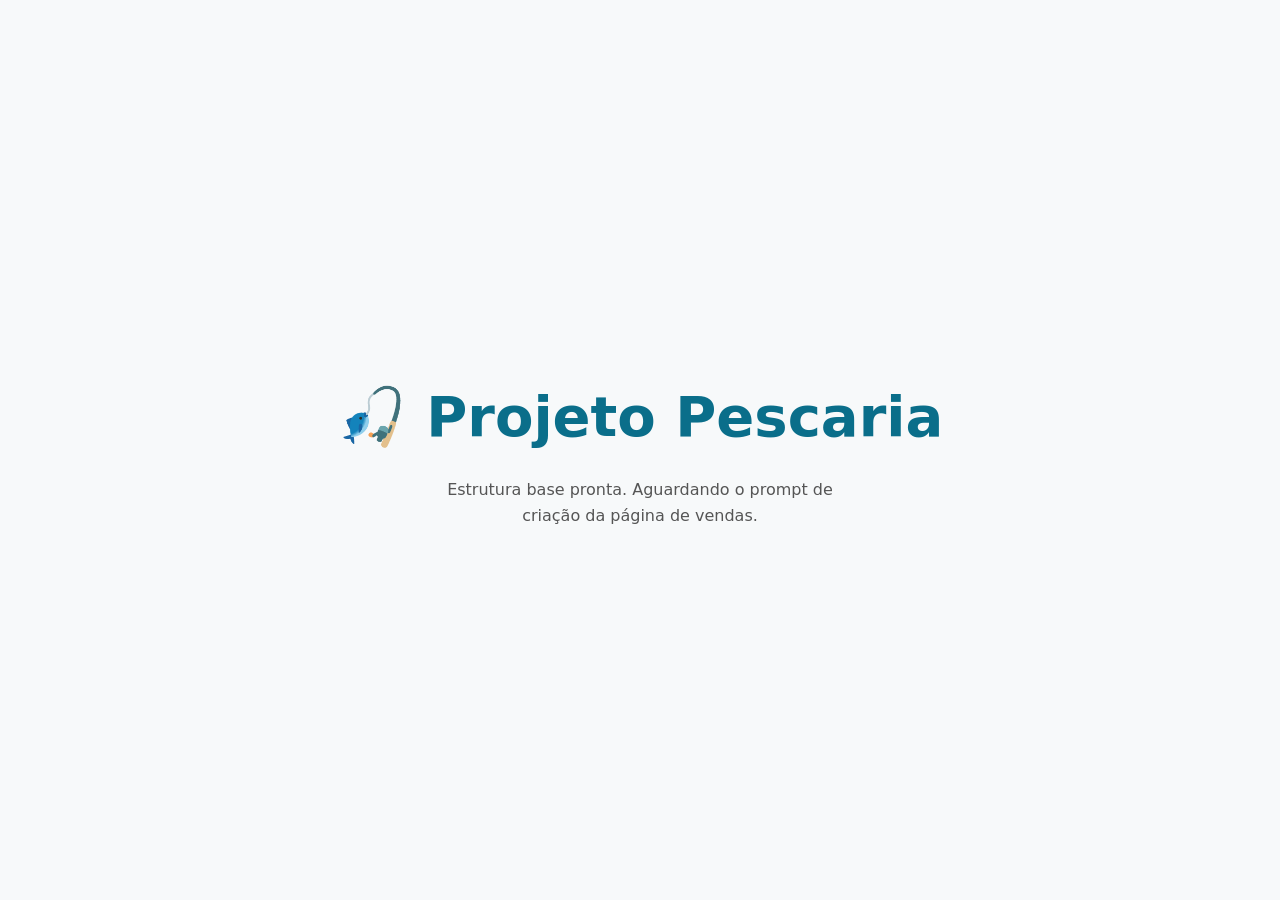
==== public_html/index.html @ 1ea8add1 "chore: estrutura base do projeto de pagina de vendas (pescaria) - Estrutura public_html/ pronta para" ====
<!DOCTYPE html>
<html lang="pt-BR">
<head>
  <meta charset="UTF-8" />
  <meta name="viewport" content="width=device-width, initial-scale=1.0" />
  <meta name="description" content="Página de vendas — nicho de pescaria." />
  <title>Pescaria — Página de Vendas</title>
  <link rel="stylesheet" href="assets/css/style.css" />
</head>
<body>
  <!--
    🎣 PLACEHOLDER
    Esta é a estrutura inicial. O conteúdo real da página de vendas
    será gerado a partir do prompt do projeto.
  -->
  <main class="placeholder">
    <h1>🎣 Projeto Pescaria</h1>
    <p>Estrutura base pronta. Aguardando o prompt de criação da página de vendas.</p>
  </main>

  <script src="assets/js/main.js"></script>
</body>
</html>
---- public_html/assets/css/style.css ----
/* ============================================================
   Pescaria — estilos base
   (placeholder — será substituído conforme o prompt do projeto)
   ============================================================ */

:root {
  --cor-primaria: #0a6e8a;
  --cor-secundaria: #f4a72c;
  --cor-texto: #1a1a1a;
  --cor-fundo: #f7f9fa;
}

* {
  margin: 0;
  padding: 0;
  box-sizing: border-box;
}

html {
  scroll-behavior: smooth;
}

body {
  font-family: system-ui, -apple-system, "Segoe UI", Roboto, sans-serif;
  color: var(--cor-texto);
  background: var(--cor-fundo);
  line-height: 1.6;
}

.placeholder {
  min-height: 100vh;
  display: flex;
  flex-direction: column;
  align-items: center;
  justify-content: center;
  text-align: center;
  padding: 1.5rem;
  gap: 1rem;
}

.placeholder h1 {
  font-size: clamp(2rem, 5vw, 3.5rem);
  color: var(--cor-primaria);
}

.placeholder p {
  max-width: 40ch;
  color: #555;
}
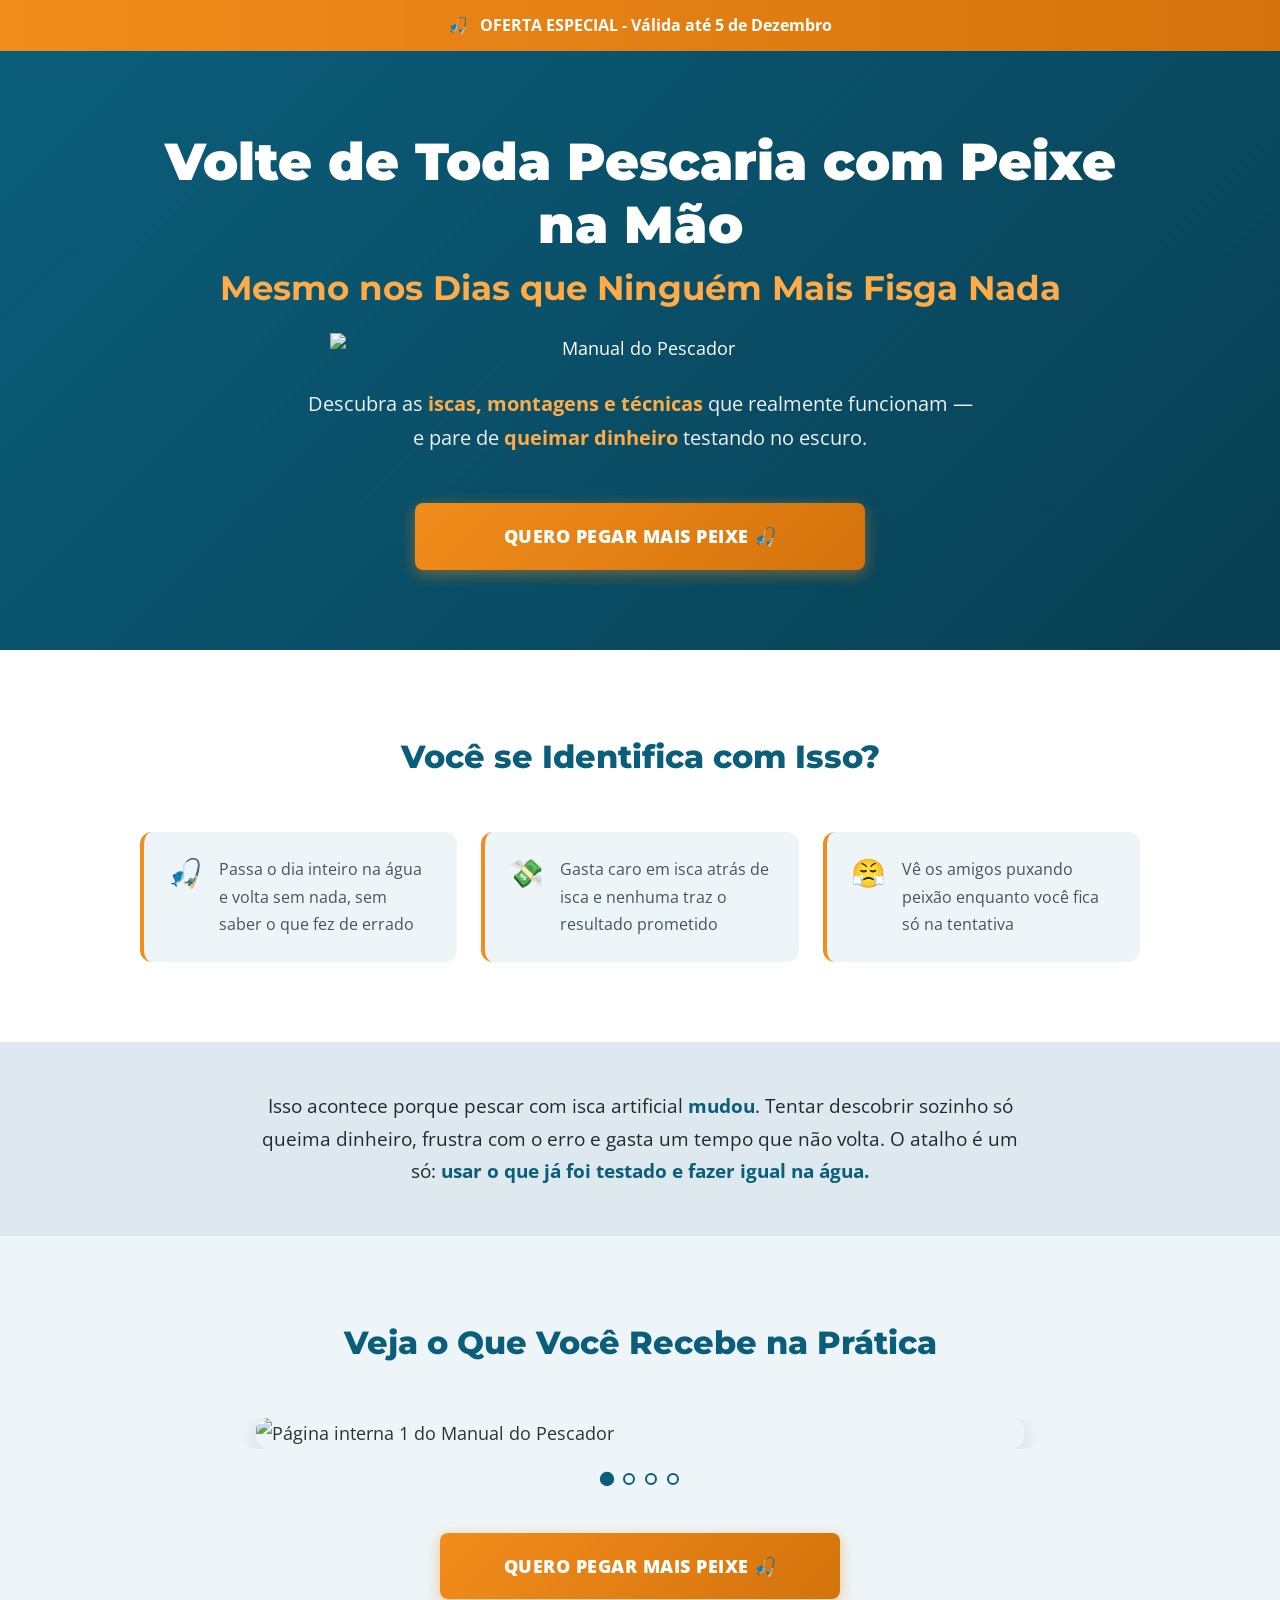
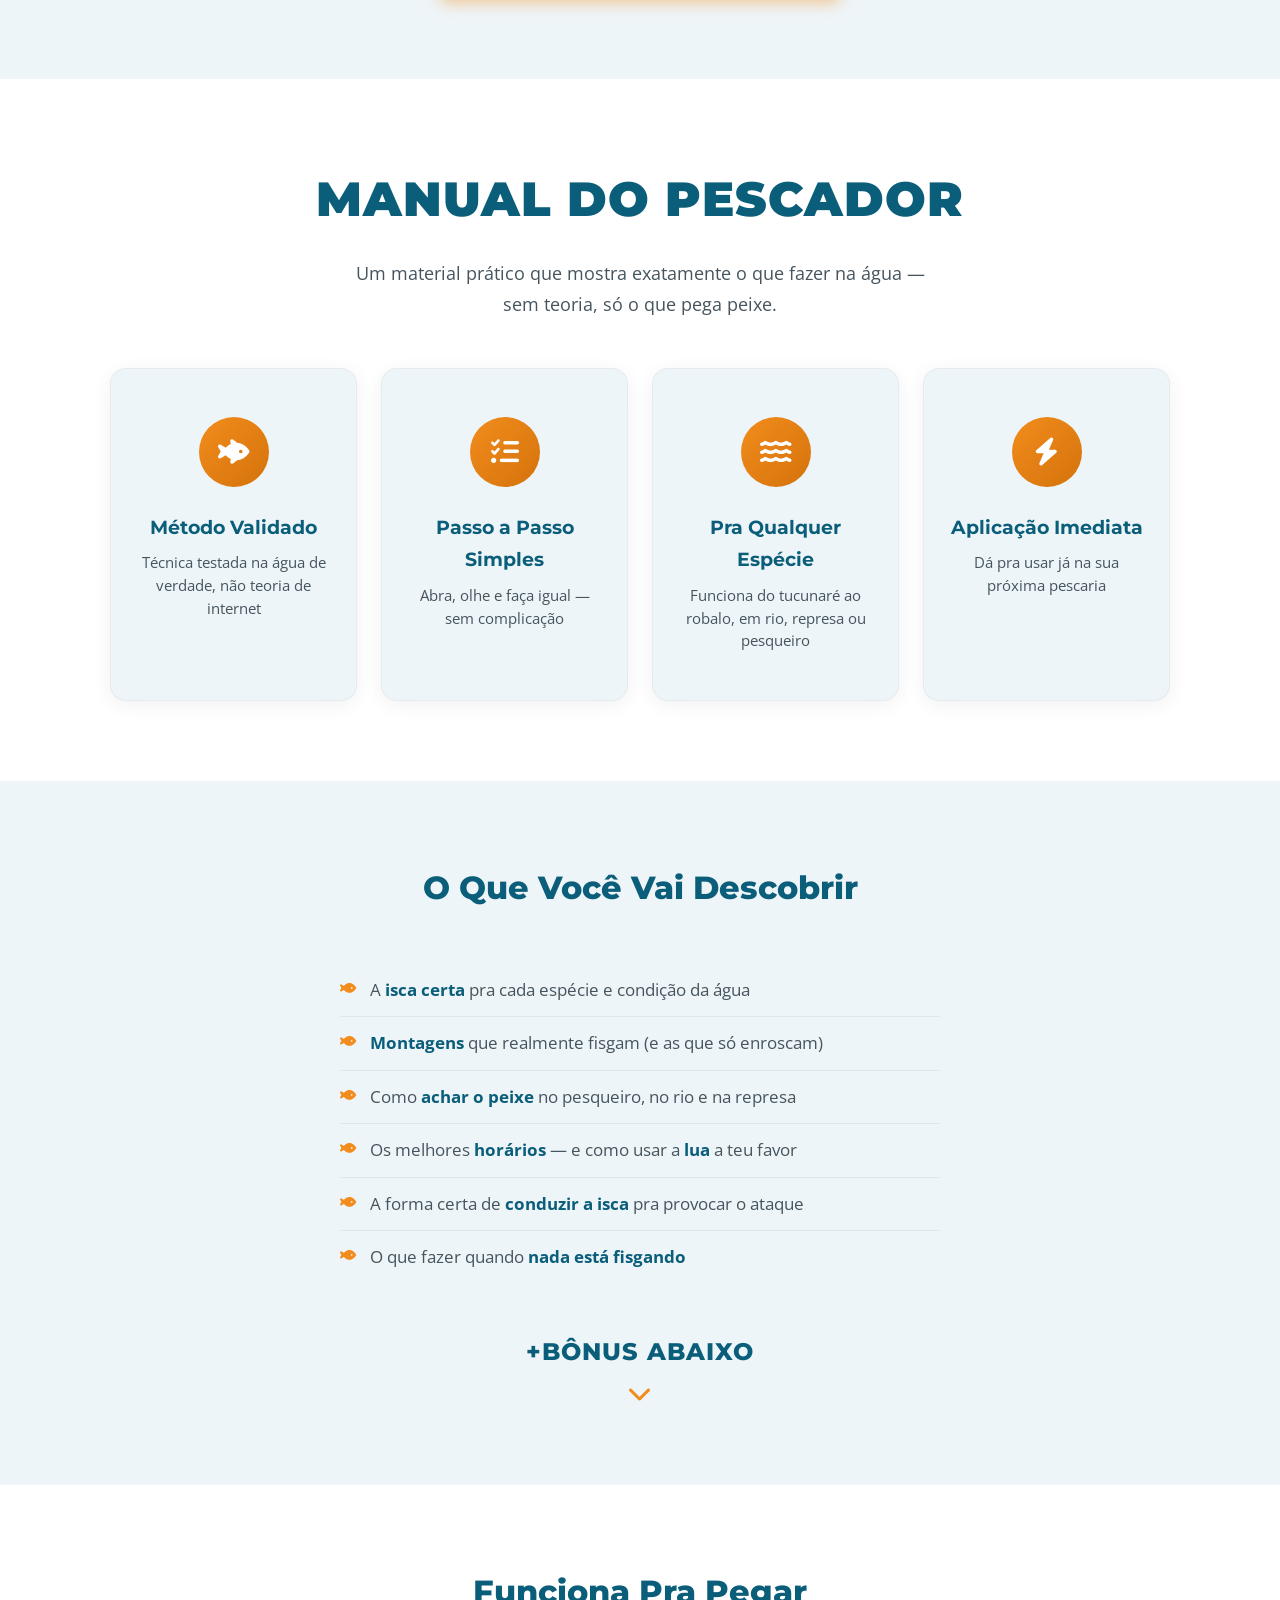
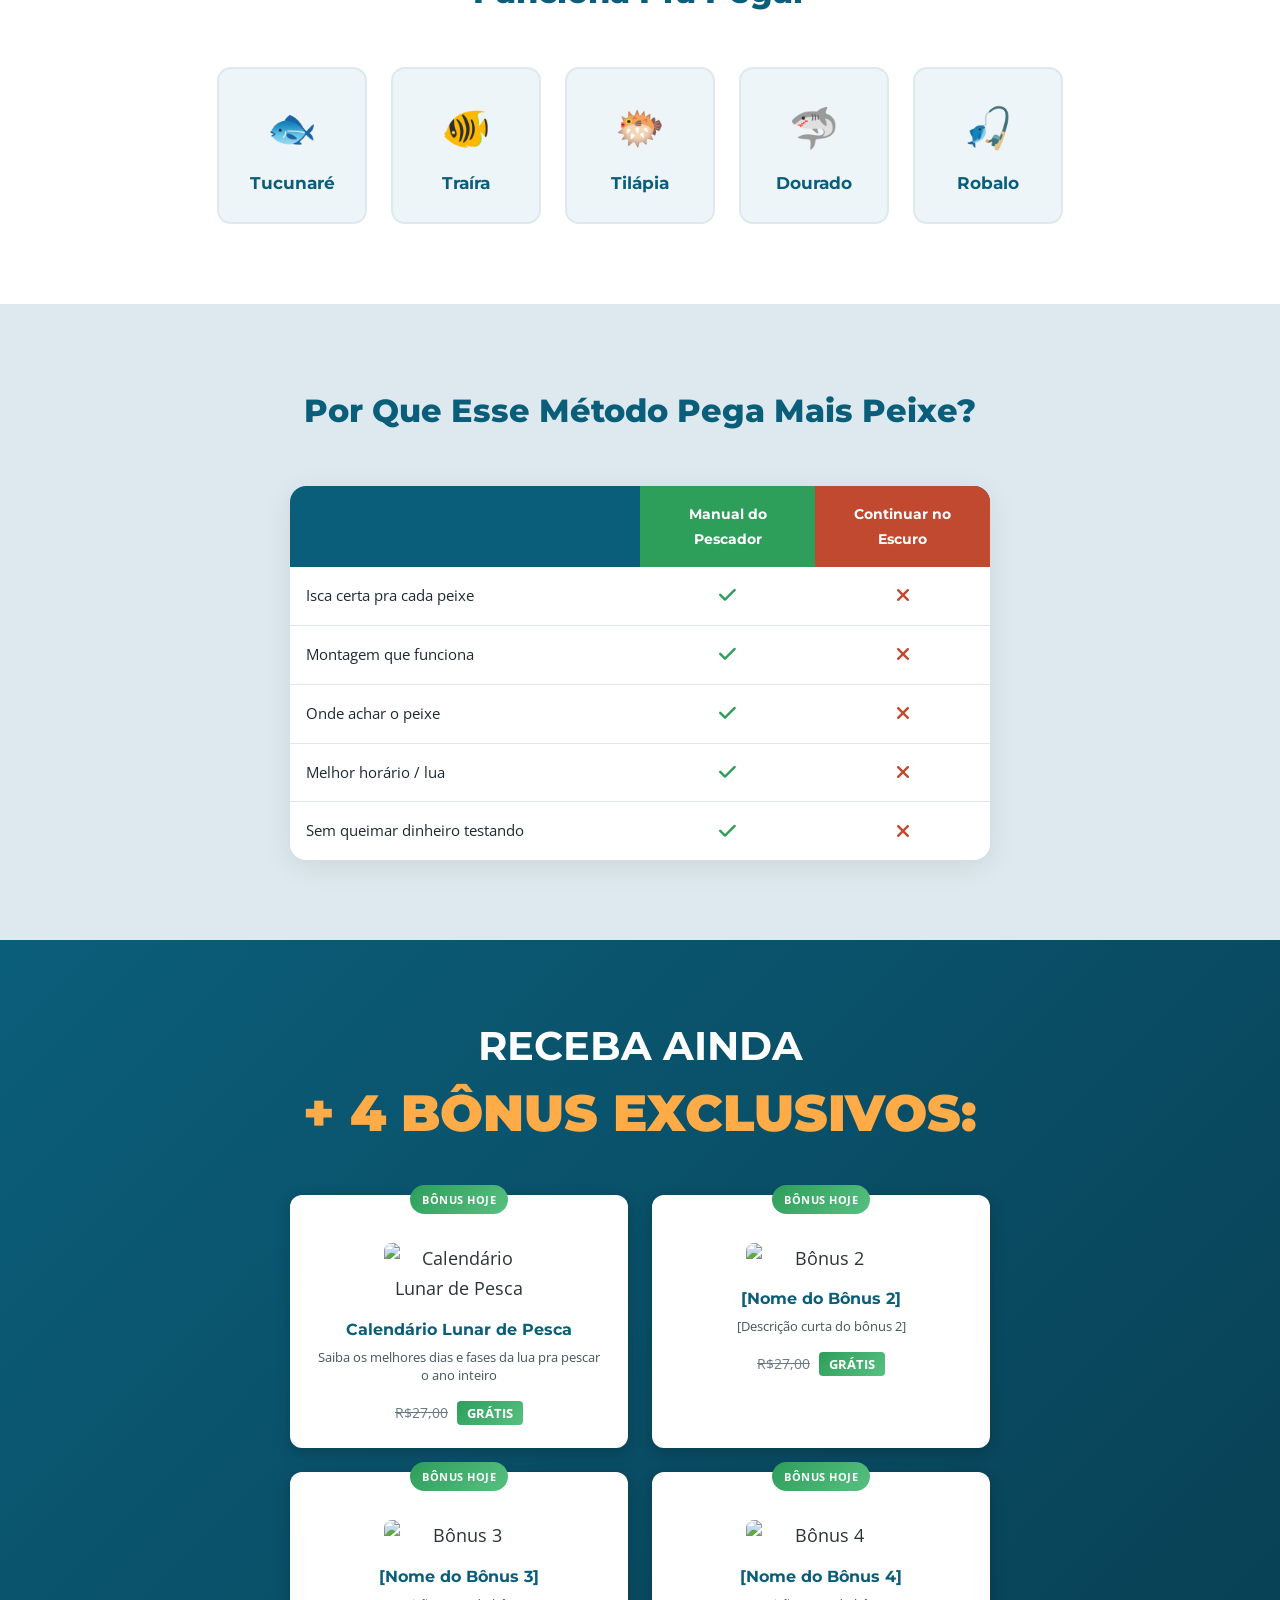
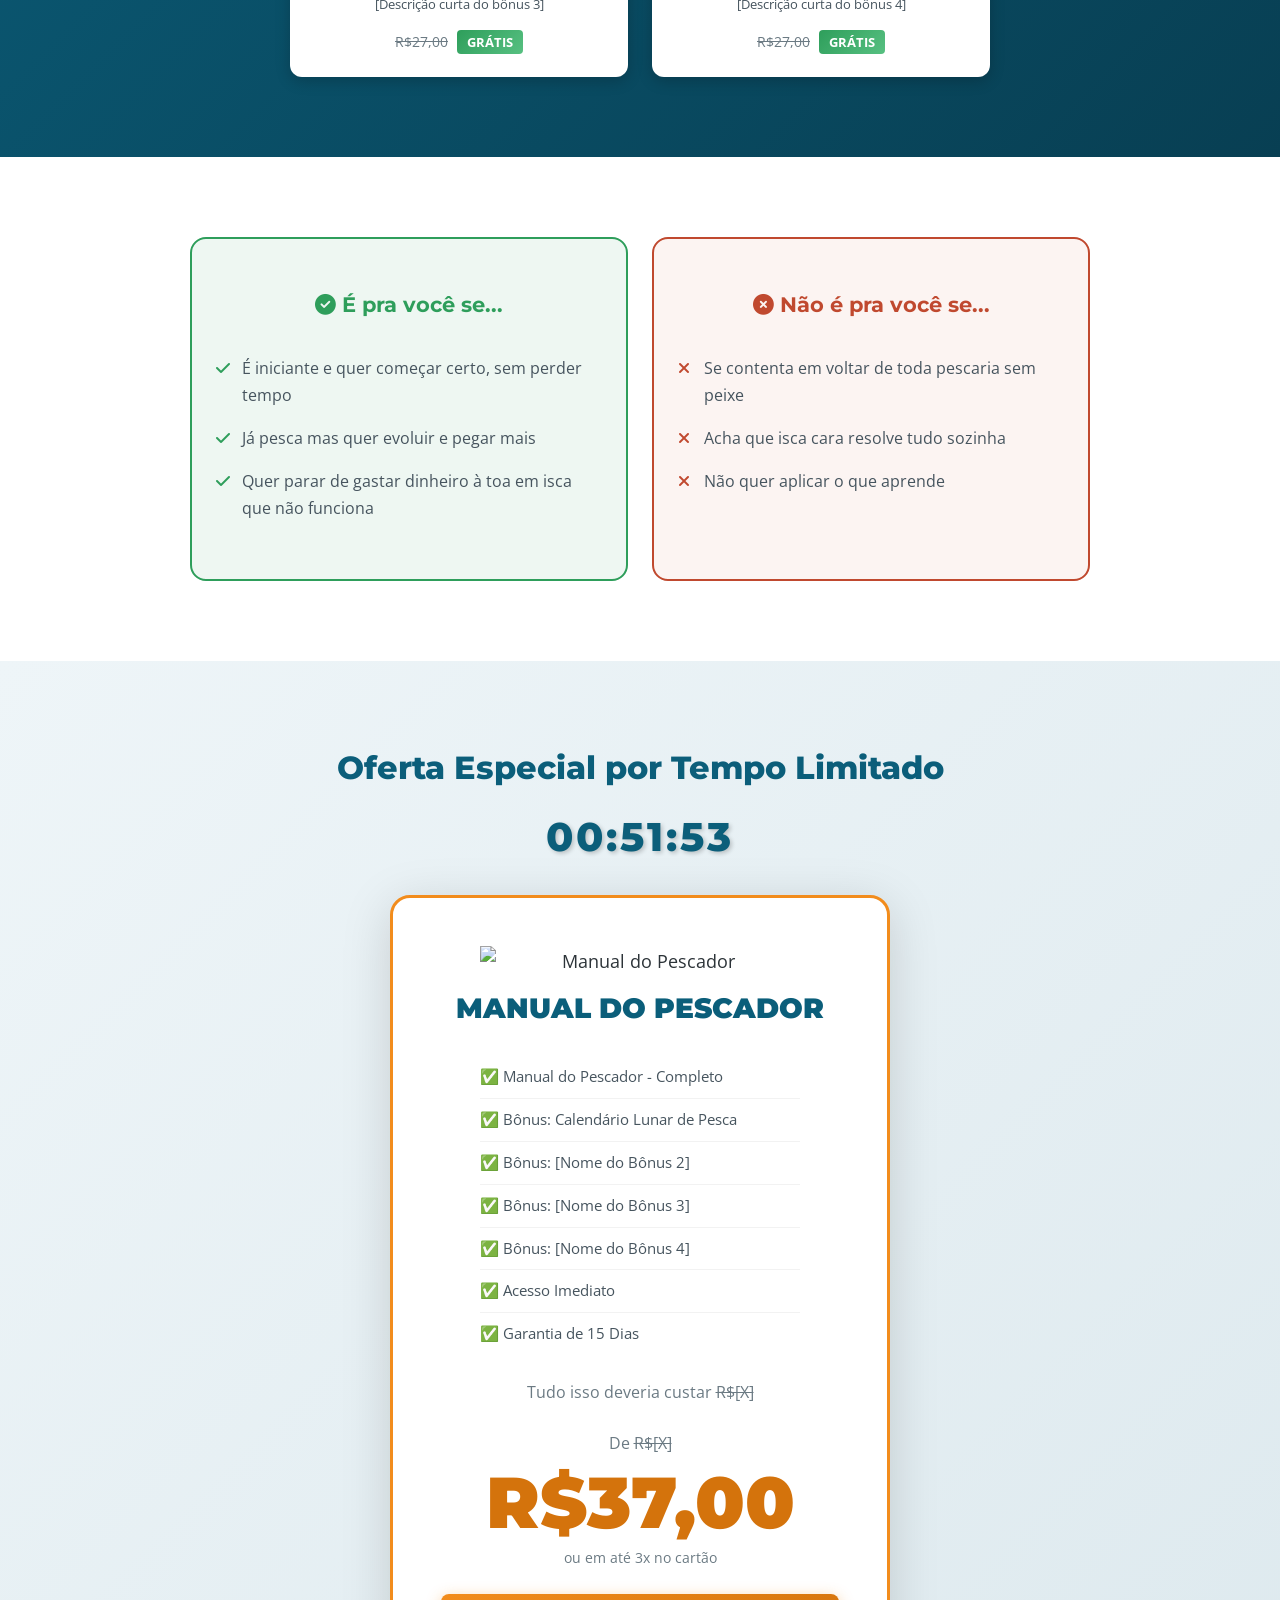
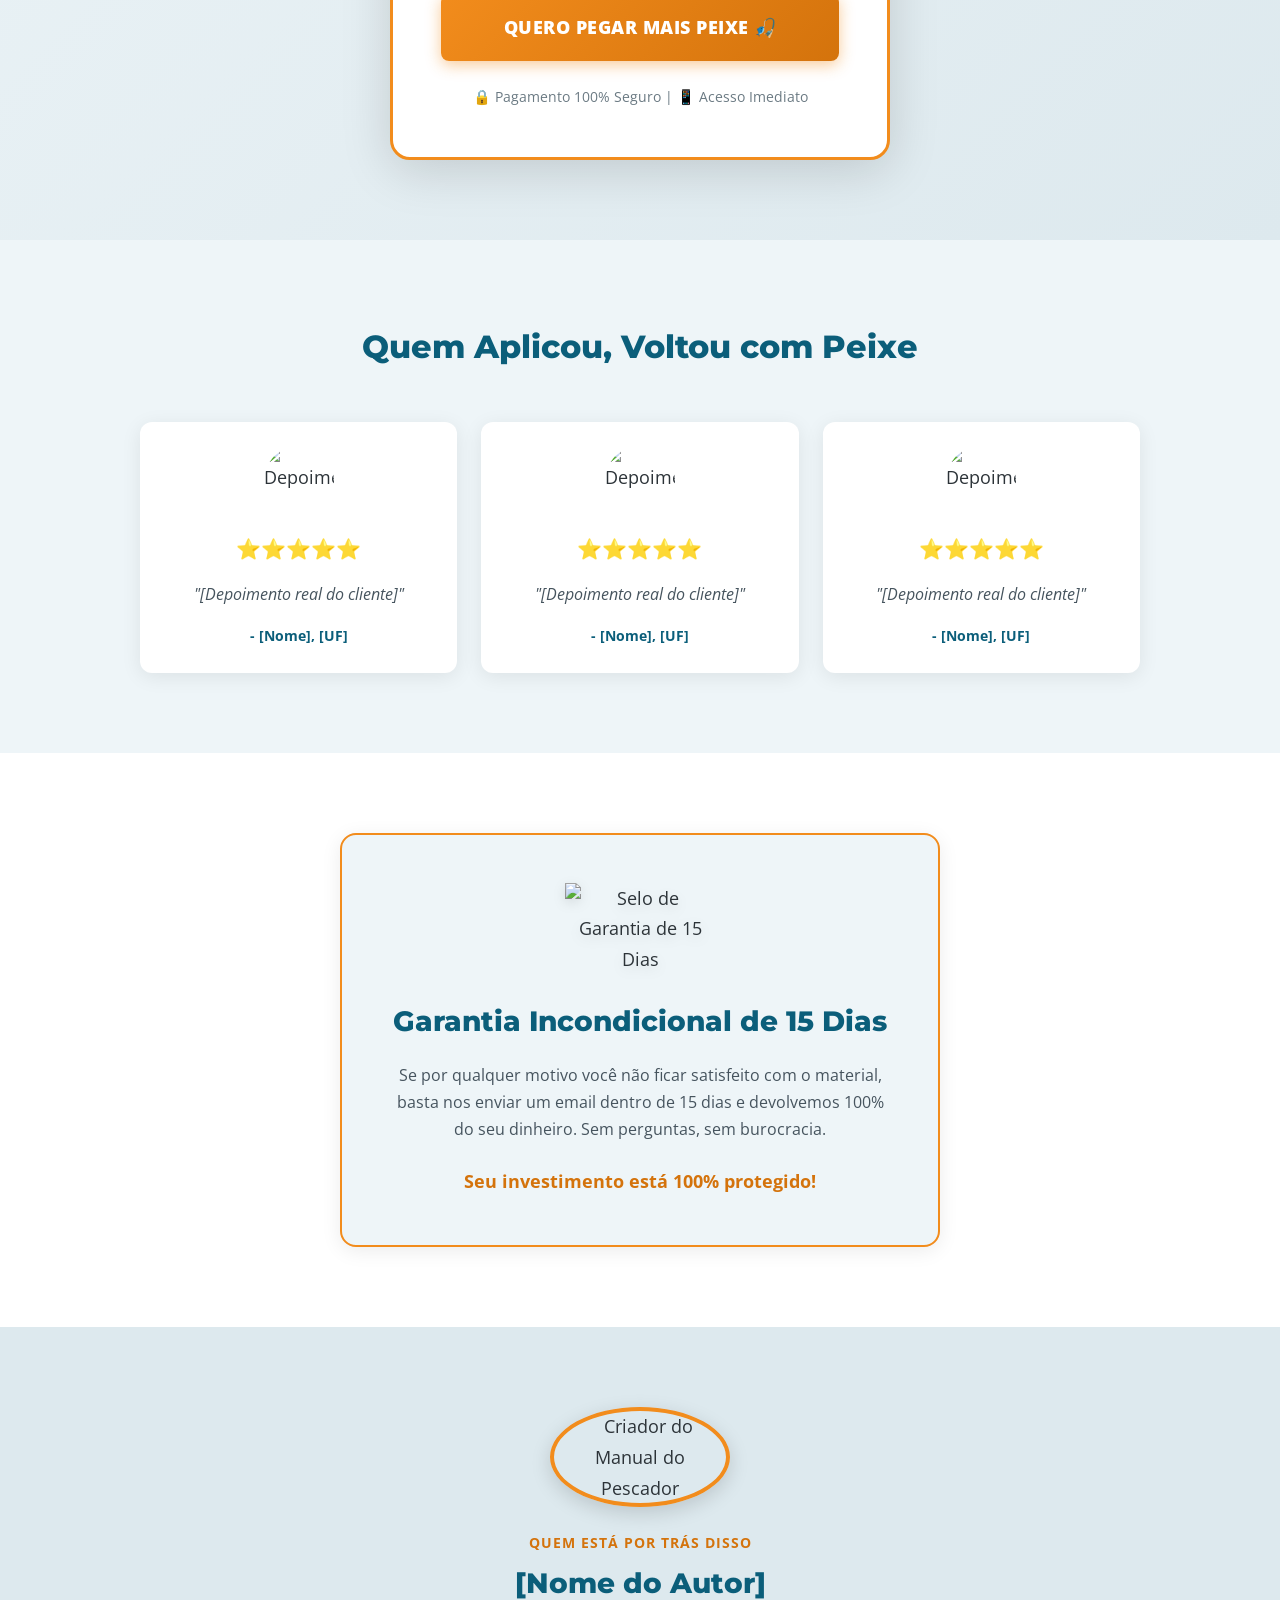
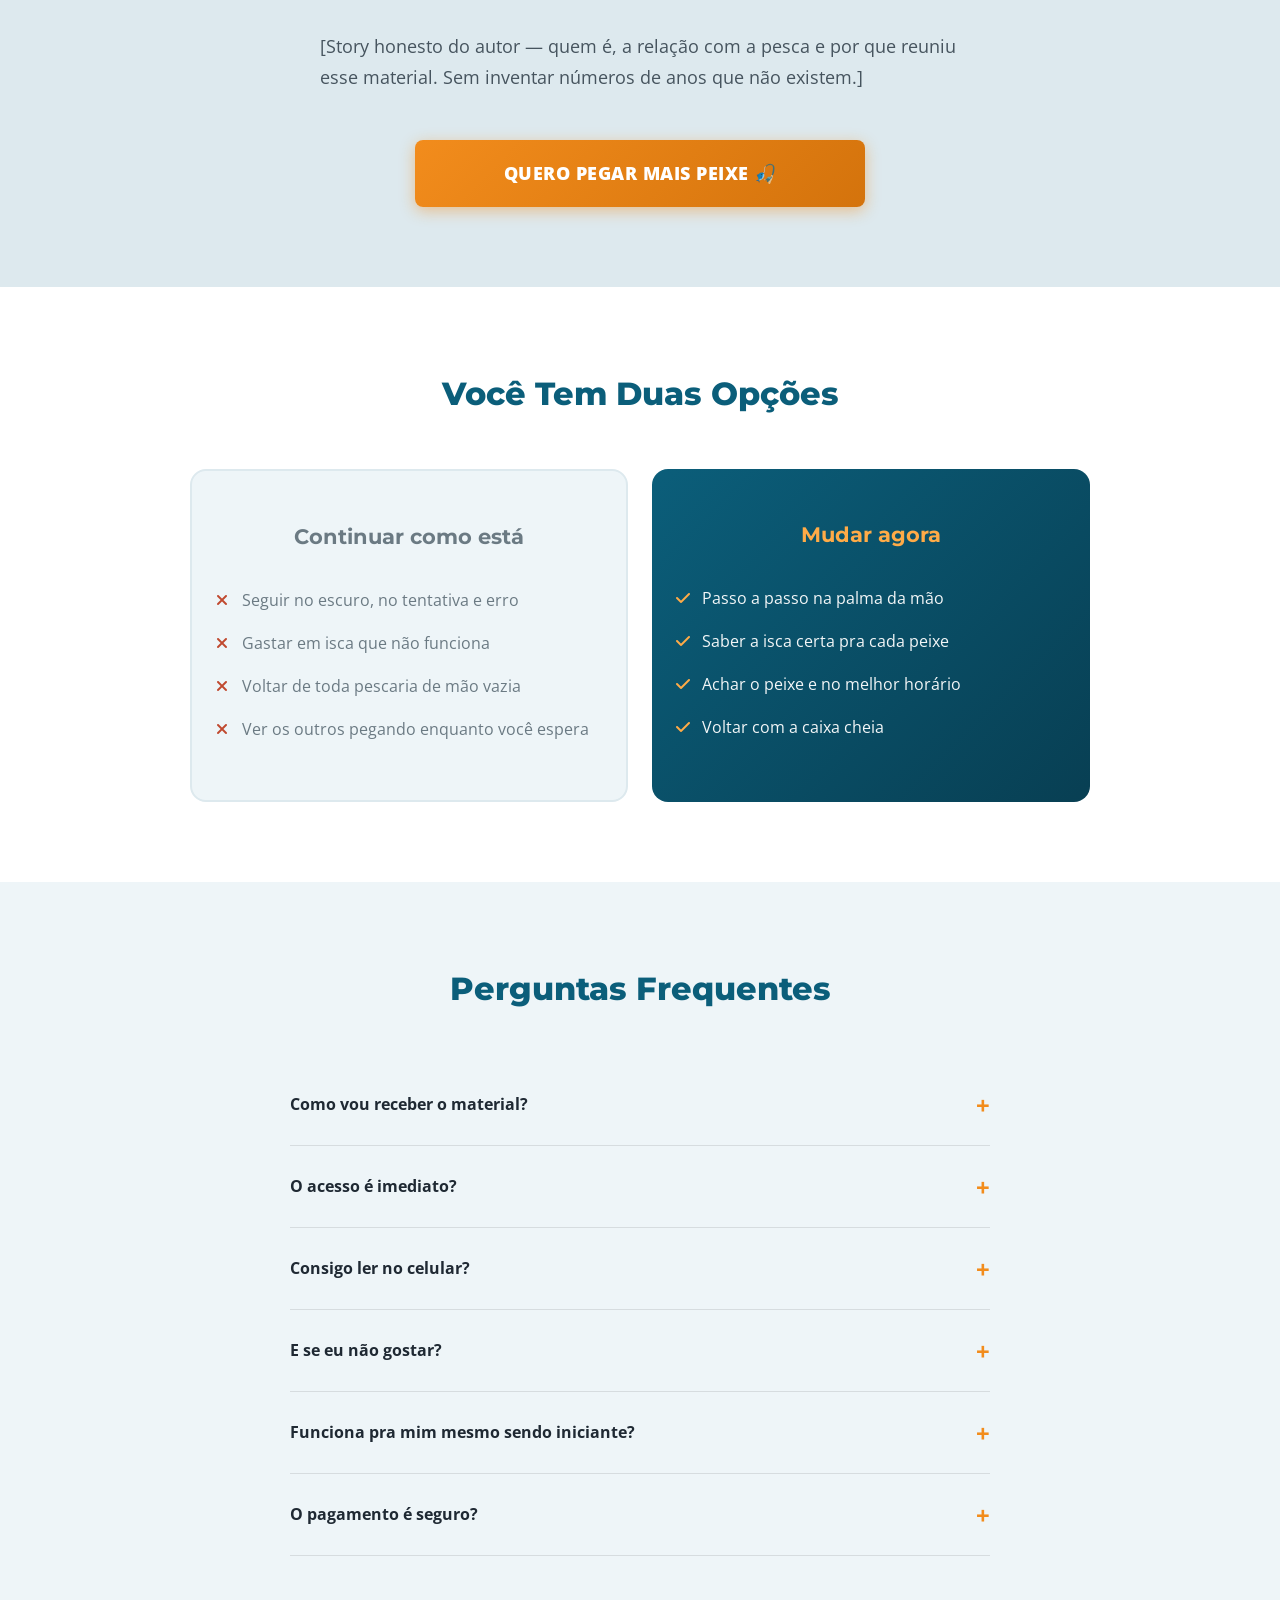
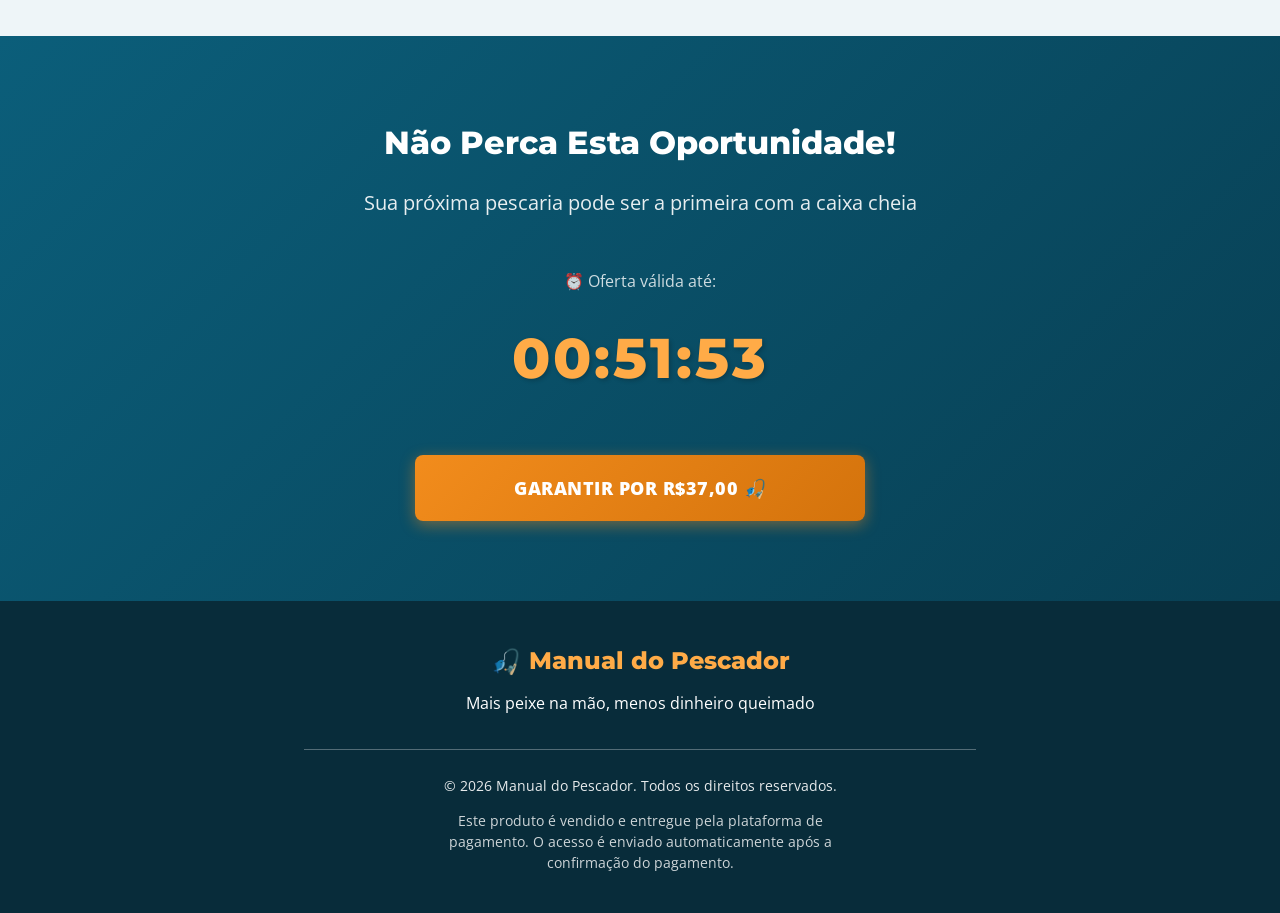
==== commit c759496f: "feat: pagina de vendas Manual do Pescador (padrao VIS, nicho pesca) - Replica o padrao tecnico/visua" ====
--- a/public_html/index.html
+++ b/public_html/index.html
@@ -1,23 +1,688 @@
 <!DOCTYPE html>
 <html lang="pt-BR">
 <head>
-  <meta charset="UTF-8" />
-  <meta name="viewport" content="width=device-width, initial-scale=1.0" />
-  <meta name="description" content="Página de vendas — nicho de pescaria." />
-  <title>Pescaria — Página de Vendas</title>
-  <link rel="stylesheet" href="assets/css/style.css" />
+    <meta charset="UTF-8">
+    <meta name="viewport" content="width=device-width, initial-scale=1.0">
+
+    <!-- ============================================================
+         VIS: identifica o produto desta pagina para o snippet
+         (sales-page/view -> ViewContent SEGMENTADO por produto).
+         >>> PREENCHER: slug final do produto cadastrado na VIS.
+         ============================================================ -->
+    <meta name="vis-product" content="manual-do-pescador">
+
+    <!-- SEO Meta Tags -->
+    <title>Manual do Pescador | Volte de Toda Pescaria com Peixe na Mão</title>
+    <meta name="description" content="Descubra as iscas, montagens e técnicas que realmente funcionam e pare de voltar de mão vazia. Passo a passo testado na água para pegar mais peixe.">
+    <meta name="keywords" content="pesca, pescaria, isca artificial, pesca esportiva, tucunaré, traíra, dourado, robalo, tilápia, técnicas de pesca">
+    <meta name="author" content="Manual do Pescador">
+    <meta name="robots" content="index, follow">
+
+    <!-- Open Graph -->
+    <meta property="og:title" content="Manual do Pescador | Volte de Toda Pescaria com Peixe na Mão">
+    <meta property="og:description" content="As iscas, montagens e técnicas que realmente funcionam. Pare de queimar dinheiro testando no escuro.">
+    <meta property="og:type" content="website">
+    <meta property="og:locale" content="pt_BR">
+
+    <!-- Google Fonts -->
+    <link rel="preconnect" href="https://fonts.googleapis.com">
+    <link rel="preconnect" href="https://fonts.gstatic.com" crossorigin>
+    <link href="https://fonts.googleapis.com/css2?family=Montserrat:wght@600;700;800;900&family=Open+Sans:wght@400;500;600;700&display=swap" rel="stylesheet">
+
+    <!-- Favicon -->
+    <link rel="icon" type="image/x-icon" href="./assets/favicon.ico">
+
+    <!-- Font Awesome Icons -->
+    <link rel="stylesheet" href="https://cdnjs.cloudflare.com/ajax/libs/font-awesome/6.5.1/css/all.min.css">
+
+    <!-- Stylesheet -->
+    <link rel="stylesheet" href="./assets/styles.css">
+
+    <!-- ============================================================
+         RASTREAMENTO — SEGMENTADO PARA ESTE PRODUTO (PESCARIA)
+         NAO reutilizar os IDs da Missa. Cada produto tem os seus.
+         >>> PREENCHER os 3 IDs abaixo antes de publicar.
+         ============================================================ -->
+
+    <!-- Utmify Pixel (>>> PREENCHER: pixelId do Utmify deste produto) -->
+    <script>
+      window.pixelId = "SEU_UTMIFY_PIXEL_ID_PESCARIA";
+      var a = document.createElement("script");
+      a.setAttribute("async", "");
+      a.setAttribute("defer", "");
+      a.setAttribute("src", "https://cdn.utmify.com.br/scripts/pixel/pixel.js");
+      document.head.appendChild(a);
+    </script>
+
+    <!-- Utmify UTMs Script -->
+    <script
+      src="https://cdn.utmify.com.br/scripts/utms/latest.js"
+      data-utmify-prevent-xcod-sck
+      data-utmify-prevent-subids
+      async
+      defer
+    ></script>
+
+    <!-- Meta Pixel Code (>>> PREENCHER: Pixel ID dedicado da PESCARIA) -->
+    <script>
+    !function(f,b,e,v,n,t,s)
+    {if(f.fbq)return;n=f.fbq=function(){n.callMethod?
+    n.callMethod.apply(n,arguments):n.queue.push(arguments)};
+    if(!f._fbq)f._fbq=n;n.push=n;n.loaded=!0;n.version='2.0';
+    n.queue=[];t=b.createElement(e);t.async=!0;
+    t.src=v;s=b.getElementsByTagName(e)[0];
+    s.parentNode.insertBefore(t,s)}(window, document,'script',
+    'https://connect.facebook.net/en_US/fbevents.js');
+    fbq('init', 'SEU_PIXEL_ID_PESCARIA');
+    fbq('track', 'PageView');
+    </script>
+    <noscript><img height="1" width="1" style="display:none"
+    src="https://www.facebook.com/tr?id=SEU_PIXEL_ID_PESCARIA&ev=PageView&noscript=1"
+    /></noscript>
+    <!-- End Meta Pixel Code -->
+
+    <!-- VIS Tracking (>>> PREENCHER: tid do produto na VIS — dispara ViewContent via meta vis-product) -->
+    <script src="https://vis.semeardigital.com.br/api/tracking/snippet.js?tid=SEU_TID_PESCARIA"></script>
 </head>
 <body>
-  <!--
-    🎣 PLACEHOLDER
-    Esta é a estrutura inicial. O conteúdo real da página de vendas
-    será gerado a partir do prompt do projeto.
-  -->
-  <main class="placeholder">
-    <h1>🎣 Projeto Pescaria</h1>
-    <p>Estrutura base pronta. Aguardando o prompt de criação da página de vendas.</p>
-  </main>
-
-  <script src="assets/js/main.js"></script>
+
+    <!-- Barra de Urgência -->
+    <div class="urgency-bar">
+        <span class="urgency-icon">🎣</span>
+        <span>OFERTA ESPECIAL - Válida até <strong id="current-date">hoje</strong></span>
+    </div>
+
+    <!-- ============================================================
+         1. HERO
+         Headline escolhida em uso. Alternativas comentadas abaixo.
+         ============================================================ -->
+    <section class="hero">
+        <div class="container">
+            <h1 class="hero-title">
+                Volte de Toda Pescaria com Peixe na Mão
+                <span class="highlight">Mesmo nos Dias que Ninguém Mais Fisga Nada</span>
+            </h1>
+            <!-- ALT A: Copie o Passo a Passo que Transforma Pescador Comum em Quem Volta com a Caixa Cheia -->
+            <!-- ALT B: Você Passa Horas na Água e Volta pra Casa de Mão Vazia? -->
+
+            <div class="hero-image">
+                <!-- >>> PREENCHER: mockup real do produto -->
+                <img src="./assets/mockup-produto.png" alt="Manual do Pescador" class="mockup-img">
+            </div>
+
+            <p class="hero-subtitle">
+                Descubra as <strong>iscas, montagens e técnicas</strong> que realmente funcionam —
+                e pare de <strong>queimar dinheiro</strong> testando no escuro.
+            </p>
+
+            <a href="#oferta" class="btn btn-primary btn-cta pulse">
+                QUERO PEGAR MAIS PEIXE 🎣
+            </a>
+        </div>
+    </section>
+
+    <!-- ============================================================
+         2. VOCÊ SE IDENTIFICA COM ISSO?
+         ============================================================ -->
+    <section class="problem-section">
+        <div class="container">
+            <h2 class="section-title">Você se Identifica com Isso?</h2>
+
+            <div class="problem-grid">
+                <div class="problem-item">
+                    <span class="problem-icon">🎣</span>
+                    <p>Passa o dia inteiro na água e volta sem nada, sem saber o que fez de errado</p>
+                </div>
+                <div class="problem-item">
+                    <span class="problem-icon">💸</span>
+                    <p>Gasta caro em isca atrás de isca e nenhuma traz o resultado prometido</p>
+                </div>
+                <div class="problem-item">
+                    <span class="problem-icon">😤</span>
+                    <p>Vê os amigos puxando peixão enquanto você fica só na tentativa</p>
+                </div>
+            </div>
+        </div>
+    </section>
+
+    <!-- ============================================================
+         3. AGITAÇÃO
+         ============================================================ -->
+    <section class="agitation-section">
+        <div class="container">
+            <p class="agitation-text">
+                Isso acontece porque pescar com isca artificial <strong>mudou</strong>.
+                Tentar descobrir sozinho só queima dinheiro, frustra com o erro e gasta um tempo
+                que não volta. O atalho é um só:
+                <strong>usar o que já foi testado e fazer igual na água.</strong>
+            </p>
+        </div>
+    </section>
+
+    <!-- ============================================================
+         4. PREVIEW DO PRODUTO (carrossel)
+         >>> PREENCHER: imagens reais dos mockups das páginas internas
+         ============================================================ -->
+    <section class="preview-section">
+        <div class="container">
+            <h2 class="section-title">Veja o Que Você Recebe na Prática</h2>
+
+            <div class="carousel-container">
+                <div class="carousel-wrapper">
+                    <div class="carousel-track">
+                        <div class="carousel-slide">
+                            <img src="./assets/mockup-interno-1.png" alt="Página interna 1 do Manual do Pescador">
+                        </div>
+                        <div class="carousel-slide">
+                            <img src="./assets/mockup-interno-2.png" alt="Página interna 2 do Manual do Pescador">
+                        </div>
+                        <div class="carousel-slide">
+                            <img src="./assets/mockup-interno-3.png" alt="Página interna 3 do Manual do Pescador">
+                        </div>
+                        <div class="carousel-slide">
+                            <img src="./assets/mockup-interno-4.png" alt="Página interna 4 do Manual do Pescador">
+                        </div>
+                    </div>
+                </div>
+            </div>
+
+            <div class="carousel-dots">
+                <button class="carousel-dot active" data-slide="0" aria-label="Página 1"></button>
+                <button class="carousel-dot" data-slide="1" aria-label="Página 2"></button>
+                <button class="carousel-dot" data-slide="2" aria-label="Página 3"></button>
+                <button class="carousel-dot" data-slide="3" aria-label="Página 4"></button>
+            </div>
+
+            <div class="preview-cta">
+                <a href="#oferta" class="btn btn-primary btn-cta pulse">
+                    QUERO PEGAR MAIS PEIXE 🎣
+                </a>
+            </div>
+        </div>
+    </section>
+
+    <!-- ============================================================
+         5. BENEFÍCIOS (4 cards)
+         ============================================================ -->
+    <section class="solution-section">
+        <div class="container">
+            <h3 class="product-name">MANUAL DO PESCADOR</h3>
+
+            <p class="solution-text">
+                Um material prático que mostra exatamente o que fazer na água — sem teoria, só o que pega peixe.
+            </p>
+
+            <div class="benefits-grid">
+                <div class="benefit-item">
+                    <span class="benefit-icon"><i class="fa-solid fa-fish-fins"></i></span>
+                    <h4>Método Validado</h4>
+                    <p>Técnica testada na água de verdade, não teoria de internet</p>
+                </div>
+                <div class="benefit-item">
+                    <span class="benefit-icon"><i class="fa-solid fa-list-check"></i></span>
+                    <h4>Passo a Passo Simples</h4>
+                    <p>Abra, olhe e faça igual — sem complicação</p>
+                </div>
+                <div class="benefit-item">
+                    <span class="benefit-icon"><i class="fa-solid fa-water"></i></span>
+                    <h4>Pra Qualquer Espécie</h4>
+                    <p>Funciona do tucunaré ao robalo, em rio, represa ou pesqueiro</p>
+                </div>
+                <div class="benefit-item">
+                    <span class="benefit-icon"><i class="fa-solid fa-bolt"></i></span>
+                    <h4>Aplicação Imediata</h4>
+                    <p>Dá pra usar já na sua próxima pescaria</p>
+                </div>
+            </div>
+        </div>
+    </section>
+
+    <!-- ============================================================
+         6. O QUE VOCÊ VAI DESCOBRIR
+         >>> PREENCHER com o conteúdo real do produto (formato de exemplo abaixo)
+         ============================================================ -->
+    <section class="learn-section">
+        <div class="container">
+            <h2 class="section-title">O Que Você Vai Descobrir</h2>
+
+            <ul class="learn-list">
+                <li>A <strong>isca certa</strong> pra cada espécie e condição da água</li>
+                <li><strong>Montagens</strong> que realmente fisgam (e as que só enroscam)</li>
+                <li>Como <strong>achar o peixe</strong> no pesqueiro, no rio e na represa</li>
+                <li>Os melhores <strong>horários</strong> — e como usar a <strong>lua</strong> a teu favor</li>
+                <li>A forma certa de <strong>conduzir a isca</strong> pra provocar o ataque</li>
+                <li>O que fazer quando <strong>nada está fisgando</strong></li>
+            </ul>
+
+            <div class="bonus-hint">
+                <span class="bonus-text">+BÔNUS ABAIXO</span>
+                <i class="fa-solid fa-chevron-down bonus-arrow"></i>
+            </div>
+        </div>
+    </section>
+
+    <!-- ============================================================
+         7. ESPÉCIES
+         ============================================================ -->
+    <section class="species-section">
+        <div class="container">
+            <h2 class="section-title">Funciona Pra Pegar</h2>
+
+            <div class="species-grid">
+                <div class="species-item">
+                    <span class="species-icon">🐟</span>
+                    <p>Tucunaré</p>
+                </div>
+                <div class="species-item">
+                    <span class="species-icon">🐠</span>
+                    <p>Traíra</p>
+                </div>
+                <div class="species-item">
+                    <span class="species-icon">🐡</span>
+                    <p>Tilápia</p>
+                </div>
+                <div class="species-item">
+                    <span class="species-icon">🦈</span>
+                    <p>Dourado</p>
+                </div>
+                <div class="species-item">
+                    <span class="species-icon">🎣</span>
+                    <p>Robalo</p>
+                </div>
+            </div>
+        </div>
+    </section>
+
+    <!-- ============================================================
+         8. TABELA COMPARATIVA
+         ============================================================ -->
+    <section class="compare-section">
+        <div class="container">
+            <h2 class="section-title">Por Que Esse Método Pega Mais Peixe?</h2>
+
+            <div class="compare-table">
+                <div class="compare-head">
+                    <div class="compare-col-label"></div>
+                    <div class="compare-col-yes">Manual do Pescador</div>
+                    <div class="compare-col-no">Continuar no Escuro</div>
+                </div>
+
+                <div class="compare-row">
+                    <div class="compare-feature">Isca certa pra cada peixe</div>
+                    <div class="compare-cell yes"><i class="fa-solid fa-check"></i></div>
+                    <div class="compare-cell no"><i class="fa-solid fa-xmark"></i></div>
+                </div>
+                <div class="compare-row">
+                    <div class="compare-feature">Montagem que funciona</div>
+                    <div class="compare-cell yes"><i class="fa-solid fa-check"></i></div>
+                    <div class="compare-cell no"><i class="fa-solid fa-xmark"></i></div>
+                </div>
+                <div class="compare-row">
+                    <div class="compare-feature">Onde achar o peixe</div>
+                    <div class="compare-cell yes"><i class="fa-solid fa-check"></i></div>
+                    <div class="compare-cell no"><i class="fa-solid fa-xmark"></i></div>
+                </div>
+                <div class="compare-row">
+                    <div class="compare-feature">Melhor horário / lua</div>
+                    <div class="compare-cell yes"><i class="fa-solid fa-check"></i></div>
+                    <div class="compare-cell no"><i class="fa-solid fa-xmark"></i></div>
+                </div>
+                <div class="compare-row">
+                    <div class="compare-feature">Sem queimar dinheiro testando</div>
+                    <div class="compare-cell yes"><i class="fa-solid fa-check"></i></div>
+                    <div class="compare-cell no"><i class="fa-solid fa-xmark"></i></div>
+                </div>
+            </div>
+        </div>
+    </section>
+
+    <!-- ============================================================
+         9. BÔNUS EMPILHADOS
+         >>> PREENCHER nomes/valores reais. Calendário Lunar incluído.
+         ============================================================ -->
+    <section class="bonus-section">
+        <div class="container">
+            <h2 class="section-title">
+                RECEBA AINDA<br>
+                <span class="highlight-gold">+ 4 BÔNUS EXCLUSIVOS:</span>
+            </h2>
+
+            <div class="bonus-grid">
+                <div class="bonus-card">
+                    <span class="bonus-badge">BÔNUS HOJE</span>
+                    <img src="./assets/bonus-1.png" alt="Calendário Lunar de Pesca" class="bonus-image">
+                    <h4>Calendário Lunar de Pesca</h4>
+                    <p class="bonus-desc">Saiba os melhores dias e fases da lua pra pescar o ano inteiro</p>
+                    <p class="bonus-price"><span class="strikethrough">R$27,00</span> <span class="bonus-free">GRÁTIS</span></p>
+                </div>
+                <div class="bonus-card">
+                    <span class="bonus-badge">BÔNUS HOJE</span>
+                    <!-- >>> PREENCHER bônus real -->
+                    <img src="./assets/bonus-2.png" alt="Bônus 2" class="bonus-image">
+                    <h4>[Nome do Bônus 2]</h4>
+                    <p class="bonus-desc">[Descrição curta do bônus 2]</p>
+                    <p class="bonus-price"><span class="strikethrough">R$27,00</span> <span class="bonus-free">GRÁTIS</span></p>
+                </div>
+                <div class="bonus-card">
+                    <span class="bonus-badge">BÔNUS HOJE</span>
+                    <!-- >>> PREENCHER bônus real -->
+                    <img src="./assets/bonus-3.png" alt="Bônus 3" class="bonus-image">
+                    <h4>[Nome do Bônus 3]</h4>
+                    <p class="bonus-desc">[Descrição curta do bônus 3]</p>
+                    <p class="bonus-price"><span class="strikethrough">R$27,00</span> <span class="bonus-free">GRÁTIS</span></p>
+                </div>
+                <div class="bonus-card">
+                    <span class="bonus-badge">BÔNUS HOJE</span>
+                    <!-- >>> PREENCHER bônus real -->
+                    <img src="./assets/bonus-4.png" alt="Bônus 4" class="bonus-image">
+                    <h4>[Nome do Bônus 4]</h4>
+                    <p class="bonus-desc">[Descrição curta do bônus 4]</p>
+                    <p class="bonus-price"><span class="strikethrough">R$27,00</span> <span class="bonus-free">GRÁTIS</span></p>
+                </div>
+            </div>
+        </div>
+    </section>
+
+    <!-- ============================================================
+         10. É PRA VOCÊ / NÃO É PRA VOCÊ
+         ============================================================ -->
+    <section class="foryou-section">
+        <div class="container">
+            <div class="foryou-grid">
+                <div class="foryou-col foryou-yes">
+                    <h3><i class="fa-solid fa-circle-check"></i> É pra você se...</h3>
+                    <ul>
+                        <li>É iniciante e quer começar certo, sem perder tempo</li>
+                        <li>Já pesca mas quer evoluir e pegar mais</li>
+                        <li>Quer parar de gastar dinheiro à toa em isca que não funciona</li>
+                    </ul>
+                </div>
+                <div class="foryou-col foryou-no">
+                    <h3><i class="fa-solid fa-circle-xmark"></i> Não é pra você se...</h3>
+                    <ul>
+                        <li>Se contenta em voltar de toda pescaria sem peixe</li>
+                        <li>Acha que isca cara resolve tudo sozinha</li>
+                        <li>Não quer aplicar o que aprende</li>
+                    </ul>
+                </div>
+            </div>
+        </div>
+    </section>
+
+    <!-- ============================================================
+         11. OFERTA
+         ============================================================ -->
+    <section class="offer-section" id="oferta">
+        <div class="container">
+            <h2 class="section-title">Oferta Especial por Tempo Limitado</h2>
+
+            <div class="offer-timer">
+                <div class="timer-display" id="timer-offer">23:59:59</div>
+            </div>
+
+            <div class="offer-card">
+                <div class="offer-mockup">
+                    <!-- >>> PREENCHER: mockup real do produto -->
+                    <img src="./assets/mockup-produto.png" alt="Manual do Pescador">
+                </div>
+
+                <h3 class="offer-name">MANUAL DO PESCADOR</h3>
+
+                <div class="offer-includes">
+                    <p>✅ Manual do Pescador - Completo</p>
+                    <p>✅ Bônus: Calendário Lunar de Pesca</p>
+                    <p>✅ Bônus: [Nome do Bônus 2]</p>
+                    <p>✅ Bônus: [Nome do Bônus 3]</p>
+                    <p>✅ Bônus: [Nome do Bônus 4]</p>
+                    <p>✅ Acesso Imediato</p>
+                    <p>✅ Garantia de 15 Dias</p>
+                </div>
+
+                <!-- Value stack -->
+                <p class="value-stack">Tudo isso deveria custar <span class="strikethrough">R$[X]</span></p>
+
+                <div class="price-box">
+                    <p class="price-original">De <span class="strikethrough">R$[X]</span></p>
+                    <p class="price-current">R$37,00</p>
+                    <p class="price-installments">ou em até 3x no cartão</p>
+                </div>
+
+                <!-- >>> Checkout VIS — slug do produto. NAO usar o slug da Missa. -->
+                <a href="https://visplatform.pro/checkout-fast/manual-do-pescador?utm_source=organic&utm_campaign=&utm_medium=&utm_content=&utm_term=" class="btn btn-primary btn-cta-main pulse" id="cta-main">
+                    QUERO PEGAR MAIS PEIXE 🎣
+                </a>
+
+                <p class="security-text">🔒 Pagamento 100% Seguro | 📱 Acesso Imediato</p>
+            </div>
+        </div>
+    </section>
+
+    <!-- ============================================================
+         12. PROVA SOCIAL
+         >>> PREENCHER com depoimentos e fotos REAIS conforme as primeiras
+             vendas. Formato representativo no lançamento. NÃO inventar
+             números grandes específicos.
+         ============================================================ -->
+    <section class="testimonials-section">
+        <div class="container">
+            <h2 class="section-title">Quem Aplicou, Voltou com Peixe</h2>
+
+            <div class="testimonials-grid">
+                <div class="testimonial-card">
+                    <img src="./assets/perfil-1.png" alt="Depoimento" class="testimonial-avatar">
+                    <div class="testimonial-stars">⭐⭐⭐⭐⭐</div>
+                    <p class="testimonial-text">"[Depoimento real do cliente]"</p>
+                    <p class="testimonial-author">- [Nome], [UF]</p>
+                </div>
+                <div class="testimonial-card">
+                    <img src="./assets/perfil-2.png" alt="Depoimento" class="testimonial-avatar">
+                    <div class="testimonial-stars">⭐⭐⭐⭐⭐</div>
+                    <p class="testimonial-text">"[Depoimento real do cliente]"</p>
+                    <p class="testimonial-author">- [Nome], [UF]</p>
+                </div>
+                <div class="testimonial-card">
+                    <img src="./assets/perfil-3.png" alt="Depoimento" class="testimonial-avatar">
+                    <div class="testimonial-stars">⭐⭐⭐⭐⭐</div>
+                    <p class="testimonial-text">"[Depoimento real do cliente]"</p>
+                    <p class="testimonial-author">- [Nome], [UF]</p>
+                </div>
+            </div>
+
+            <!-- >>> PREENCHER: grid de fotos reais de peixes capturados pelos clientes -->
+        </div>
+    </section>
+
+    <!-- ============================================================
+         13. GARANTIA
+         ============================================================ -->
+    <section class="guarantee-section">
+        <div class="container">
+            <div class="guarantee-content">
+                <img src="./assets/guarantee-badge.png" alt="Selo de Garantia de 15 Dias" class="guarantee-badge">
+                <h2 class="guarantee-title">Garantia Incondicional de 15 Dias</h2>
+                <p class="guarantee-description">
+                    Se por qualquer motivo você não ficar satisfeito com o material, basta nos enviar um email dentro de 15 dias e devolvemos 100% do seu dinheiro. Sem perguntas, sem burocracia.
+                </p>
+                <p class="guarantee-highlight">Seu investimento está 100% protegido!</p>
+            </div>
+        </div>
+    </section>
+
+    <!-- ============================================================
+         14. AUTORIA
+         >>> PREENCHER: persona de pescador experiente OU o Mateus.
+             Story honesto, sem inventar "X anos" que não existem.
+         ============================================================ -->
+    <section class="author-section">
+        <div class="container">
+            <div class="author-image-wrapper">
+                <img src="./assets/autor.png" alt="Criador do Manual do Pescador" class="author-image" loading="lazy">
+            </div>
+            <p class="author-eyebrow">Quem está por trás disso</p>
+            <h2 class="author-name">[Nome do Autor]</h2>
+            <div class="author-bio">
+                <p>[Story honesto do autor — quem é, a relação com a pesca e por que reuniu esse material. Sem inventar números de anos que não existem.]</p>
+            </div>
+            <div class="author-cta-wrapper">
+                <a href="#oferta" class="btn btn-primary btn-cta-author pulse">
+                    QUERO PEGAR MAIS PEIXE 🎣
+                </a>
+            </div>
+        </div>
+    </section>
+
+    <!-- ============================================================
+         15. DUAS OPÇÕES
+         ============================================================ -->
+    <section class="choice-section">
+        <div class="container">
+            <h2 class="section-title">Você Tem Duas Opções</h2>
+
+            <div class="choice-grid">
+                <div class="choice-col choice-bad">
+                    <h3>Continuar como está</h3>
+                    <ul>
+                        <li>Seguir no escuro, no tentativa e erro</li>
+                        <li>Gastar em isca que não funciona</li>
+                        <li>Voltar de toda pescaria de mão vazia</li>
+                        <li>Ver os outros pegando enquanto você espera</li>
+                    </ul>
+                </div>
+                <div class="choice-col choice-good">
+                    <h3>Mudar agora</h3>
+                    <ul>
+                        <li>Passo a passo na palma da mão</li>
+                        <li>Saber a isca certa pra cada peixe</li>
+                        <li>Achar o peixe e no melhor horário</li>
+                        <li>Voltar com a caixa cheia</li>
+                    </ul>
+                </div>
+            </div>
+        </div>
+    </section>
+
+    <!-- ============================================================
+         16. FAQ
+         ============================================================ -->
+    <section class="faq-section">
+        <div class="container">
+            <h2 class="section-title">Perguntas Frequentes</h2>
+
+            <div class="faq-list">
+                <div class="faq-item">
+                    <button class="faq-question">
+                        Como vou receber o material?
+                        <span class="faq-icon">+</span>
+                    </button>
+                    <div class="faq-answer">
+                        <p>Após a confirmação do pagamento, você recebe um email com o link de acesso. É tudo digital e o acesso é imediato.</p>
+                    </div>
+                </div>
+
+                <div class="faq-item">
+                    <button class="faq-question">
+                        O acesso é imediato?
+                        <span class="faq-icon">+</span>
+                    </button>
+                    <div class="faq-answer">
+                        <p>Sim! Assim que o pagamento é confirmado, você já recebe o acesso e pode começar na hora.</p>
+                    </div>
+                </div>
+
+                <div class="faq-item">
+                    <button class="faq-question">
+                        Consigo ler no celular?
+                        <span class="faq-icon">+</span>
+                    </button>
+                    <div class="faq-answer">
+                        <p>Consegue! O material foi feito pra ler no celular, tablet ou computador — onde for mais fácil pra você, inclusive na beira da água.</p>
+                    </div>
+                </div>
+
+                <div class="faq-item">
+                    <button class="faq-question">
+                        E se eu não gostar?
+                        <span class="faq-icon">+</span>
+                    </button>
+                    <div class="faq-answer">
+                        <p>Você tem 15 dias de garantia incondicional. Se não gostar, basta enviar um email e devolvemos 100% do valor.</p>
+                    </div>
+                </div>
+
+                <div class="faq-item">
+                    <button class="faq-question">
+                        Funciona pra mim mesmo sendo iniciante?
+                        <span class="faq-icon">+</span>
+                    </button>
+                    <div class="faq-answer">
+                        <p>Funciona. O passo a passo foi pensado pra qualquer nível: se você está começando, começa certo; se já pesca, evolui o resultado.</p>
+                    </div>
+                </div>
+
+                <div class="faq-item">
+                    <button class="faq-question">
+                        O pagamento é seguro?
+                        <span class="faq-icon">+</span>
+                    </button>
+                    <div class="faq-answer">
+                        <p>Sim! Utilizamos uma plataforma de pagamento segura e criptografada. Seus dados estão 100% protegidos.</p>
+                    </div>
+                </div>
+            </div>
+        </div>
+    </section>
+
+    <!-- ============================================================
+         17. CTA FINAL
+         ============================================================ -->
+    <section class="final-cta-section">
+        <div class="container">
+            <h2 class="final-title">Não Perca Esta Oportunidade!</h2>
+            <p class="final-subtitle">Sua próxima pescaria pode ser a primeira com a caixa cheia</p>
+
+            <div class="timer-box">
+                <p class="timer-label">⏰ Oferta válida até:</p>
+                <div class="timer-display" id="timer-main">23:59:59</div>
+            </div>
+
+            <a href="https://visplatform.pro/checkout-fast/manual-do-pescador?utm_source=organic&utm_campaign=&utm_medium=&utm_content=&utm_term=" class="btn btn-primary btn-cta-final pulse">
+                GARANTIR POR R$37,00 🎣
+            </a>
+        </div>
+    </section>
+
+    <!-- ============================================================
+         18. FOOTER
+         ============================================================ -->
+    <footer class="footer">
+        <div class="footer-container">
+            <div class="footer-header">
+                <span class="footer-icon">🎣</span>
+                <h3 class="footer-title">Manual do Pescador</h3>
+            </div>
+            <p class="footer-subtitle">Mais peixe na mão, menos dinheiro queimado</p>
+
+            <div class="footer-bottom">
+                <p class="footer-copyright">© 2026 Manual do Pescador. Todos os direitos reservados.</p>
+                <p class="footer-disclaimer">Este produto é vendido e entregue pela plataforma de pagamento. O acesso é enviado automaticamente após a confirmação do pagamento.</p>
+            </div>
+        </div>
+    </footer>
+
+    <!-- JavaScript -->
+    <script src="./assets/script.js"></script>
+
+    <!-- InitiateCheckout (dispara no clique de qualquer link de checkout VIS) -->
+    <script>
+    document.addEventListener('DOMContentLoaded', function() {
+        document.querySelectorAll('a[href*="visplatform.pro"]').forEach(function(link) {
+            link.addEventListener('click', function() {
+                if (typeof fbq !== 'undefined') {
+                    fbq('track', 'InitiateCheckout');
+                }
+            });
+        });
+    });
+    </script>
 </body>
 </html>
--- a/public_html/assets/styles.css
+++ b/public_html/assets/styles.css
@@ -0,0 +1,1434 @@
+/* ==========================================================================
+   MANUAL DO PESCADOR - LANDING PAGE
+   Design mobile-first. Mesma estrutura do padrao VIS (Missa Explicada),
+   retematizado para o nicho de pesca (agua/azul + laranja de conversao).
+   ========================================================================== */
+
+/* ==========================================================================
+   CSS RESET & BASE
+   ========================================================================== */
+
+* {
+    margin: 0;
+    padding: 0;
+    box-sizing: border-box;
+}
+
+html {
+    scroll-behavior: smooth;
+    overflow-x: hidden;
+}
+
+body {
+    font-family: 'Open Sans', 'Roboto', sans-serif;
+    font-size: 1.125rem;
+    line-height: 1.7;
+    color: #2c3338;
+    background-color: #f4f8fa;
+    -webkit-font-smoothing: antialiased;
+    -moz-osx-font-smoothing: grayscale;
+    overflow-x: hidden;
+}
+
+img {
+    max-width: 100%;
+    height: auto;
+    display: block;
+}
+
+a {
+    text-decoration: none;
+    color: inherit;
+}
+
+/* ==========================================================================
+   CSS VARIABLES (tema pesca)
+   ========================================================================== */
+
+:root {
+    /* Cores principais — agua */
+    --primary: #0b5e7a;        /* azul-agua profundo (titulos, barras) */
+    --primary-light: #157a9c;
+    --primary-dark: #083f53;
+
+    /* Acento — laranja (CTA, destaques, "catch") */
+    --accent: #f28c1c;
+    --accent-light: #ffab47;
+    --accent-dark: #d4730c;
+
+    /* Fundos claros */
+    --foam: #eef5f8;
+    --foam-dark: #dde9ee;
+
+    /* Verde de validacao (checks, "gratis") */
+    --green: #2e9e5b;
+    --green-light: #57c081;
+
+    /* Vermelho suave (lado negativo das comparacoes) */
+    --bad: #c0492f;
+
+    /* Texto */
+    --text-dark: #1f2933;
+    --text-medium: #46545e;
+    --text-light: #6b7a83;
+    --text-white: #ffffff;
+
+    /* Tipografia */
+    --font-heading: 'Montserrat', 'Open Sans', sans-serif;
+    --font-body: 'Open Sans', 'Roboto', sans-serif;
+
+    /* Tamanhos */
+    --h1-size: 2.75rem;
+    --h2-size: 2rem;
+    --h3-size: 1.5rem;
+
+    /* Espacamentos */
+    --space-xs: 8px;
+    --space-sm: 16px;
+    --space-md: 24px;
+    --space-lg: 48px;
+    --space-xl: 80px;
+
+    /* Container */
+    --container-width: 1100px;
+}
+
+/* ==========================================================================
+   CONTAINER & LAYOUT
+   ========================================================================== */
+
+.container {
+    max-width: var(--container-width);
+    margin: 0 auto;
+    padding: 0 20px;
+    width: 100%;
+}
+
+.section-title {
+    font-family: var(--font-heading);
+    font-size: var(--h2-size);
+    font-weight: 800;
+    color: var(--primary);
+    text-align: center;
+    margin-bottom: var(--space-lg);
+}
+
+/* ==========================================================================
+   BARRA DE URGENCIA
+   ========================================================================== */
+
+.urgency-bar {
+    background: linear-gradient(90deg, var(--accent) 0%, var(--accent-dark) 100%);
+    color: var(--text-white);
+    text-align: center;
+    padding: 12px 20px;
+    font-size: 1rem;
+    font-weight: 700;
+    white-space: normal;
+    word-wrap: break-word;
+}
+
+.urgency-icon {
+    margin-right: 8px;
+}
+
+/* ==========================================================================
+   HERO SECTION
+   ========================================================================== */
+
+.hero {
+    background: linear-gradient(135deg, #0b5e7a 0%, #083f53 100%);
+    padding: var(--space-xl) 0;
+    text-align: center;
+    color: var(--text-white);
+}
+
+.hero-title {
+    font-family: var(--font-heading);
+    font-size: 52px;
+    font-weight: 900;
+    color: var(--text-white);
+    line-height: 1.2;
+    margin-bottom: var(--space-md);
+    padding: 0 var(--space-sm);
+}
+
+.hero-title .highlight {
+    color: var(--accent-light);
+    display: block;
+    font-size: 34px;
+    font-weight: 700;
+    margin-top: 12px;
+}
+
+.hero-subtitle {
+    font-size: 1.25rem;
+    color: rgba(255, 255, 255, 0.92);
+    max-width: 700px;
+    margin: var(--space-md) auto var(--space-lg);
+    padding: 0 var(--space-sm);
+    line-height: 1.7;
+}
+
+.hero-subtitle strong {
+    color: var(--accent-light);
+}
+
+.hero-image {
+    max-width: 620px;
+    margin: 0 auto var(--space-md);
+}
+
+.mockup-img {
+    width: 100%;
+}
+
+/* ==========================================================================
+   BOTAO CTA
+   ========================================================================== */
+
+.btn {
+    display: inline-block;
+    padding: 18px 40px;
+    font-family: var(--font-body);
+    font-size: 1.125rem;
+    font-weight: 800;
+    text-transform: uppercase;
+    letter-spacing: 0.5px;
+    border-radius: 8px;
+    border: none;
+    cursor: pointer;
+    transition: all 0.3s ease;
+    text-align: center;
+}
+
+.btn-primary {
+    background: linear-gradient(135deg, var(--accent) 0%, var(--accent-dark) 100%);
+    color: var(--text-white);
+    box-shadow: 0 4px 15px rgba(242, 140, 28, 0.45);
+}
+
+.btn-cta, .btn-cta-main, .btn-cta-final, .btn-cta-author {
+    width: 100%;
+    max-width: 450px;
+}
+
+@media (hover: hover) and (pointer: fine) {
+    .btn-primary:hover {
+        background: linear-gradient(135deg, var(--accent-dark) 0%, var(--accent) 100%);
+        transform: translateY(-2px);
+        box-shadow: 0 8px 25px rgba(242, 140, 28, 0.55);
+    }
+}
+
+.pulse {
+    animation: pulse 2s infinite;
+}
+
+@keyframes pulse {
+    0%, 100% { transform: scale(1); }
+    50% { transform: scale(1.02); }
+}
+
+/* ==========================================================================
+   PROBLEM SECTION
+   ========================================================================== */
+
+.problem-section {
+    padding: var(--space-xl) 0;
+    background: var(--text-white);
+}
+
+.problem-grid {
+    display: grid;
+    grid-template-columns: repeat(3, 1fr);
+    gap: var(--space-md);
+    max-width: 1000px;
+    margin: 0 auto;
+}
+
+.problem-item {
+    display: flex;
+    align-items: flex-start;
+    gap: var(--space-sm);
+    padding: var(--space-md);
+    background: var(--foam);
+    border-radius: 12px;
+    border-left: 4px solid var(--accent);
+}
+
+.problem-icon {
+    font-size: 1.75rem;
+    flex-shrink: 0;
+    line-height: 1.2;
+}
+
+.problem-item p {
+    color: var(--text-medium);
+    font-size: 1rem;
+    margin: 0;
+}
+
+/* ==========================================================================
+   AGITATION SECTION
+   ========================================================================== */
+
+.agitation-section {
+    padding: var(--space-lg) 0;
+    background: var(--foam-dark);
+}
+
+.agitation-text {
+    max-width: 760px;
+    margin: 0 auto;
+    text-align: center;
+    font-size: 1.2rem;
+    color: var(--text-dark);
+    line-height: 1.7;
+}
+
+.agitation-text strong {
+    color: var(--primary);
+}
+
+/* ==========================================================================
+   PREVIEW SECTION (Carrossel)
+   ========================================================================== */
+
+.preview-section {
+    padding: var(--space-xl) 0;
+    background: var(--foam);
+}
+
+.preview-section .container {
+    max-width: 100%;
+    padding: 0;
+}
+
+.carousel-container {
+    display: flex;
+    align-items: center;
+    justify-content: center;
+    gap: var(--space-sm);
+    max-width: 100%;
+    margin: 0 auto;
+    padding: 0 var(--space-md);
+}
+
+.carousel-wrapper {
+    flex: 1;
+    max-width: 800px;
+    overflow: hidden;
+    border-radius: 12px;
+    cursor: grab;
+}
+
+.carousel-wrapper:active { cursor: grabbing; }
+
+.carousel-track {
+    display: flex;
+    transition: transform 0.4s ease;
+    will-change: transform;
+}
+
+.carousel-slide {
+    min-width: 100%;
+    padding: 0 var(--space-sm);
+    box-sizing: border-box;
+}
+
+.carousel-slide img {
+    width: 100%;
+    height: auto;
+    border-radius: 12px;
+    box-shadow: 0 4px 20px rgba(0, 0, 0, 0.12);
+    pointer-events: none;
+    user-select: none;
+}
+
+.carousel-dots {
+    display: flex;
+    justify-content: center;
+    gap: 10px;
+    margin-top: var(--space-md);
+}
+
+.carousel-dot {
+    width: 12px;
+    height: 12px;
+    border-radius: 50%;
+    border: 2px solid var(--primary);
+    background: transparent;
+    cursor: pointer;
+    transition: all 0.3s ease;
+    padding: 0;
+}
+
+.carousel-dot:hover {
+    background: var(--accent-light);
+    border-color: var(--accent);
+}
+
+.carousel-dot.active {
+    background: var(--primary);
+    transform: scale(1.2);
+}
+
+.preview-cta {
+    text-align: center;
+    margin-top: var(--space-lg);
+    padding: 0 var(--space-md);
+}
+
+.preview-cta .btn {
+    display: inline-block;
+    max-width: 400px;
+    width: 100%;
+}
+
+/* Bonus Hint */
+.bonus-hint {
+    display: flex;
+    flex-direction: column;
+    align-items: center;
+    margin-top: var(--space-lg);
+    animation: bounce 2s infinite;
+}
+
+.bonus-text {
+    font-family: var(--font-heading);
+    font-size: 1.5rem;
+    font-weight: 800;
+    color: var(--primary);
+    letter-spacing: 1px;
+}
+
+.bonus-arrow {
+    font-size: 1.5rem;
+    color: var(--accent);
+    margin-top: 8px;
+}
+
+@keyframes bounce {
+    0%, 20%, 50%, 80%, 100% { transform: translateY(0); }
+    40% { transform: translateY(-10px); }
+    60% { transform: translateY(-5px); }
+}
+
+/* ==========================================================================
+   SOLUTION / BENEFITS SECTION
+   ========================================================================== */
+
+.solution-section {
+    padding: var(--space-xl) 0;
+    background: var(--text-white);
+    text-align: center;
+}
+
+.product-name {
+    font-family: var(--font-heading);
+    font-size: 3rem;
+    font-weight: 900;
+    color: var(--primary);
+    margin-bottom: var(--space-sm);
+    letter-spacing: 1px;
+}
+
+.solution-text {
+    font-size: 1.15rem;
+    color: var(--text-medium);
+    max-width: 600px;
+    margin: 0 auto var(--space-lg);
+}
+
+.benefits-grid {
+    display: grid;
+    grid-template-columns: repeat(4, 1fr);
+    gap: var(--space-md);
+    max-width: 1100px;
+    margin: 0 auto;
+}
+
+.benefit-item {
+    background: var(--foam);
+    padding: var(--space-lg) var(--space-md);
+    border-radius: 16px;
+    text-align: center;
+    box-shadow: 0 4px 20px rgba(0, 0, 0, 0.06);
+    border: 1px solid rgba(0, 0, 0, 0.04);
+    transition: transform 0.3s ease, box-shadow 0.3s ease;
+}
+
+.benefit-item:hover {
+    transform: translateY(-5px);
+    box-shadow: 0 8px 30px rgba(0, 0, 0, 0.1);
+}
+
+.benefit-icon {
+    width: 70px;
+    height: 70px;
+    background: linear-gradient(135deg, var(--accent) 0%, var(--accent-dark) 100%);
+    border-radius: 50%;
+    display: flex;
+    align-items: center;
+    justify-content: center;
+    margin: 0 auto var(--space-md);
+    font-size: 1.75rem;
+    color: var(--text-white);
+}
+
+.benefit-item h4 {
+    font-family: var(--font-heading);
+    font-size: 1.2rem;
+    color: var(--primary);
+    margin-bottom: var(--space-xs);
+}
+
+.benefit-item p {
+    font-size: 0.95rem;
+    color: var(--text-medium);
+    margin: 0;
+    line-height: 1.5;
+}
+
+/* ==========================================================================
+   LEARN SECTION
+   ========================================================================== */
+
+.learn-section {
+    padding: var(--space-xl) 0;
+    background: var(--foam);
+}
+
+.learn-list {
+    max-width: 600px;
+    margin: 0 auto;
+    list-style: none;
+    padding: 0;
+}
+
+.learn-list li {
+    position: relative;
+    padding: 12px 0 12px 30px;
+    color: var(--text-medium);
+    font-size: 1.05rem;
+    border-bottom: 1px solid rgba(0, 0, 0, 0.06);
+}
+
+.learn-list li:last-child { border-bottom: none; }
+
+.learn-list li::before {
+    content: '\f578'; /* fish-fins */
+    font-family: 'Font Awesome 6 Free';
+    font-weight: 900;
+    position: absolute;
+    left: 0;
+    top: 12px;
+    color: var(--accent);
+    font-size: 0.9rem;
+}
+
+.learn-list li strong { color: var(--primary); }
+
+/* ==========================================================================
+   SPECIES SECTION
+   ========================================================================== */
+
+.species-section {
+    padding: var(--space-xl) 0;
+    background: var(--text-white);
+}
+
+.species-grid {
+    display: flex;
+    flex-wrap: wrap;
+    justify-content: center;
+    gap: var(--space-md);
+    max-width: 900px;
+    margin: 0 auto;
+}
+
+.species-item {
+    background: var(--foam);
+    border: 2px solid var(--foam-dark);
+    border-radius: 14px;
+    padding: var(--space-md);
+    width: 150px;
+    text-align: center;
+    transition: transform 0.3s ease, border-color 0.3s ease;
+}
+
+.species-item:hover {
+    transform: translateY(-4px);
+    border-color: var(--accent);
+}
+
+.species-icon {
+    font-size: 2.5rem;
+    display: block;
+    margin-bottom: var(--space-xs);
+}
+
+.species-item p {
+    font-family: var(--font-heading);
+    font-weight: 700;
+    color: var(--primary);
+    margin: 0;
+    font-size: 1.05rem;
+}
+
+/* ==========================================================================
+   COMPARE TABLE SECTION
+   ========================================================================== */
+
+.compare-section {
+    padding: var(--space-xl) 0;
+    background: var(--foam-dark);
+}
+
+.compare-table {
+    max-width: 700px;
+    margin: 0 auto;
+    background: var(--text-white);
+    border-radius: 16px;
+    overflow: hidden;
+    box-shadow: 0 6px 30px rgba(0, 0, 0, 0.08);
+}
+
+.compare-head {
+    display: grid;
+    grid-template-columns: 2fr 1fr 1fr;
+    background: var(--primary);
+    color: var(--text-white);
+}
+
+.compare-col-label,
+.compare-col-yes,
+.compare-col-no {
+    padding: var(--space-sm);
+    font-family: var(--font-heading);
+    font-weight: 700;
+    font-size: 0.9rem;
+    text-align: center;
+    display: flex;
+    align-items: center;
+    justify-content: center;
+}
+
+.compare-col-yes { background: var(--green); }
+.compare-col-no { background: var(--bad); }
+
+.compare-row {
+    display: grid;
+    grid-template-columns: 2fr 1fr 1fr;
+    border-bottom: 1px solid var(--foam-dark);
+}
+
+.compare-row:last-child { border-bottom: none; }
+
+.compare-feature {
+    padding: var(--space-sm);
+    font-size: 0.95rem;
+    color: var(--text-dark);
+    display: flex;
+    align-items: center;
+}
+
+.compare-cell {
+    padding: var(--space-sm);
+    display: flex;
+    align-items: center;
+    justify-content: center;
+    font-size: 1.2rem;
+}
+
+.compare-cell.yes { color: var(--green); }
+.compare-cell.no { color: var(--bad); }
+
+/* ==========================================================================
+   BONUS SECTION
+   ========================================================================== */
+
+.bonus-section {
+    padding: var(--space-xl) 0;
+    background: linear-gradient(135deg, var(--primary) 0%, var(--primary-dark) 100%);
+    text-align: center;
+}
+
+.bonus-section .section-title {
+    color: var(--text-white);
+    font-size: 2.5rem;
+    font-weight: 700;
+    line-height: 1.3;
+}
+
+.bonus-section .section-title .highlight-gold {
+    color: var(--accent-light);
+    display: block;
+    font-size: 3.2rem;
+    font-weight: 900;
+    margin-top: 8px;
+}
+
+.bonus-grid {
+    display: grid;
+    grid-template-columns: repeat(2, 1fr);
+    gap: var(--space-md);
+    max-width: 700px;
+    margin: 0 auto;
+}
+
+.bonus-card {
+    background: var(--text-white);
+    border-radius: 12px;
+    padding: var(--space-md);
+    text-align: center;
+    position: relative;
+    box-shadow: 0 4px 15px rgba(0, 0, 0, 0.2);
+    transition: transform 0.3s ease;
+}
+
+.bonus-card:hover { transform: translateY(-5px); }
+
+.bonus-badge {
+    position: absolute;
+    top: -10px;
+    left: 50%;
+    transform: translateX(-50%);
+    background: linear-gradient(135deg, var(--green) 0%, var(--green-light) 100%);
+    color: white;
+    font-size: 0.7rem;
+    font-weight: 700;
+    padding: 5px 12px;
+    border-radius: 20px;
+    text-transform: uppercase;
+    letter-spacing: 0.5px;
+    white-space: nowrap;
+}
+
+.bonus-image {
+    width: 100%;
+    max-width: 150px;
+    height: auto;
+    margin: var(--space-md) auto var(--space-sm);
+    border-radius: 8px;
+}
+
+.bonus-card h4 {
+    font-family: var(--font-heading);
+    font-size: 1rem;
+    font-weight: 700;
+    color: var(--primary);
+    margin: 0 0 var(--space-xs);
+    line-height: 1.3;
+}
+
+.bonus-desc {
+    font-size: 0.8rem;
+    color: var(--text-medium);
+    margin: 0 0 var(--space-sm);
+    line-height: 1.4;
+}
+
+.bonus-price { margin: 0; font-size: 0.85rem; }
+
+.bonus-price .strikethrough {
+    color: var(--text-light);
+    text-decoration: line-through;
+    margin-right: 5px;
+}
+
+.bonus-free {
+    background: linear-gradient(135deg, var(--green) 0%, var(--green-light) 100%);
+    color: white;
+    font-weight: 700;
+    padding: 3px 10px;
+    border-radius: 4px;
+    font-size: 0.8rem;
+}
+
+/* ==========================================================================
+   FOR YOU / NOT FOR YOU SECTION
+   ========================================================================== */
+
+.foryou-section {
+    padding: var(--space-xl) 0;
+    background: var(--text-white);
+}
+
+.foryou-grid {
+    display: grid;
+    grid-template-columns: repeat(2, 1fr);
+    gap: var(--space-md);
+    max-width: 900px;
+    margin: 0 auto;
+}
+
+.foryou-col {
+    padding: var(--space-lg) var(--space-md);
+    border-radius: 16px;
+}
+
+.foryou-yes {
+    background: rgba(46, 158, 91, 0.08);
+    border: 2px solid var(--green);
+}
+
+.foryou-no {
+    background: rgba(192, 73, 47, 0.06);
+    border: 2px solid var(--bad);
+}
+
+.foryou-col h3 {
+    font-family: var(--font-heading);
+    font-size: 1.3rem;
+    margin-bottom: var(--space-md);
+    text-align: center;
+}
+
+.foryou-yes h3 { color: var(--green); }
+.foryou-no h3 { color: var(--bad); }
+
+.foryou-col ul {
+    list-style: none;
+    padding: 0;
+}
+
+.foryou-col li {
+    padding: 8px 0 8px 26px;
+    position: relative;
+    color: var(--text-medium);
+    font-size: 1rem;
+}
+
+.foryou-yes li::before {
+    content: '\f00c'; /* check */
+    font-family: 'Font Awesome 6 Free';
+    font-weight: 900;
+    position: absolute;
+    left: 0;
+    color: var(--green);
+}
+
+.foryou-no li::before {
+    content: '\f00d'; /* xmark */
+    font-family: 'Font Awesome 6 Free';
+    font-weight: 900;
+    position: absolute;
+    left: 0;
+    color: var(--bad);
+}
+
+/* ==========================================================================
+   OFFER SECTION
+   ========================================================================== */
+
+.offer-section {
+    padding: var(--space-xl) 0;
+    background: linear-gradient(135deg, var(--foam) 0%, var(--foam-dark) 100%);
+}
+
+.offer-section .section-title { margin-bottom: 8px; }
+
+.offer-timer {
+    text-align: center;
+    margin-bottom: var(--space-md);
+}
+
+.offer-timer .timer-display {
+    font-family: var(--font-heading);
+    font-size: 2.5rem;
+    font-weight: 800;
+    color: var(--primary);
+    letter-spacing: 3px;
+}
+
+.offer-card {
+    max-width: 500px;
+    margin: 0 auto;
+    background: var(--text-white);
+    border-radius: 20px;
+    padding: var(--space-lg);
+    box-shadow: 0 10px 50px rgba(0, 0, 0, 0.15);
+    text-align: center;
+    position: relative;
+    border: 3px solid var(--accent);
+}
+
+.offer-mockup {
+    max-width: 320px;
+    margin: 0 auto;
+}
+
+.offer-mockup img { width: 100%; height: auto; }
+
+.offer-name {
+    font-family: var(--font-heading);
+    font-size: 1.75rem;
+    font-weight: 900;
+    color: var(--primary);
+    margin-top: var(--space-xs);
+    margin-bottom: var(--space-md);
+}
+
+.offer-includes {
+    text-align: left;
+    max-width: 320px;
+    margin: 0 auto var(--space-md);
+}
+
+.offer-includes p {
+    padding: 8px 0;
+    color: var(--text-medium);
+    font-size: 0.95rem;
+    border-bottom: 1px solid rgba(0, 0, 0, 0.05);
+}
+
+.offer-includes p:last-child { border-bottom: none; }
+
+.value-stack {
+    font-size: 1rem;
+    color: var(--text-light);
+    margin-bottom: var(--space-xs);
+}
+
+.value-stack .strikethrough { text-decoration: line-through; }
+
+.price-box { margin: var(--space-md) 0; }
+
+.price-original {
+    font-size: 1rem;
+    color: var(--text-light);
+}
+
+.strikethrough { text-decoration: line-through; }
+
+.price-current {
+    font-family: var(--font-heading);
+    font-size: 4.5rem;
+    font-weight: 900;
+    color: var(--accent-dark);
+    line-height: 1;
+    margin: var(--space-xs) 0;
+}
+
+.price-installments {
+    font-size: 0.9rem;
+    color: var(--text-light);
+}
+
+.security-text {
+    text-align: center;
+    font-size: 0.9rem;
+    color: var(--text-light);
+    margin-top: var(--space-md);
+}
+
+/* ==========================================================================
+   TESTIMONIALS SECTION
+   ========================================================================== */
+
+.testimonials-section {
+    padding: var(--space-xl) 0;
+    background: var(--foam);
+}
+
+.testimonials-grid {
+    display: grid;
+    grid-template-columns: repeat(3, 1fr);
+    gap: var(--space-md);
+    max-width: 1000px;
+    margin: 0 auto;
+}
+
+.testimonial-card {
+    background: var(--text-white);
+    padding: var(--space-md);
+    border-radius: 12px;
+    box-shadow: 0 4px 20px rgba(0, 0, 0, 0.08);
+    text-align: center;
+}
+
+.testimonial-avatar {
+    width: 70px;
+    height: 70px;
+    border-radius: 50%;
+    object-fit: cover;
+    margin: 0 auto var(--space-sm);
+}
+
+.testimonial-stars {
+    font-size: 1.25rem;
+    margin-bottom: var(--space-sm);
+}
+
+.testimonial-text {
+    font-size: 1rem;
+    color: var(--text-medium);
+    font-style: italic;
+    margin-bottom: var(--space-sm);
+    line-height: 1.6;
+}
+
+.testimonial-author {
+    font-size: 0.9rem;
+    color: var(--primary);
+    font-weight: 700;
+}
+
+/* ==========================================================================
+   GUARANTEE SECTION
+   ========================================================================== */
+
+.guarantee-section {
+    padding: var(--space-xl) 0;
+    background: var(--text-white);
+}
+
+.guarantee-content {
+    max-width: 600px;
+    margin: 0 auto;
+    text-align: center;
+    background: var(--foam);
+    padding: var(--space-lg);
+    border-radius: 16px;
+    box-shadow: 0 4px 20px rgba(0, 0, 0, 0.08);
+    border: 2px solid var(--accent);
+}
+
+.guarantee-badge {
+    display: block;
+    width: 100%;
+    max-width: 150px;
+    height: auto;
+    margin: 0 auto var(--space-md) auto;
+    filter: drop-shadow(0 4px 6px rgba(0, 0, 0, 0.1));
+}
+
+.guarantee-title {
+    font-family: var(--font-heading);
+    font-size: 1.75rem;
+    font-weight: 800;
+    color: var(--primary);
+    margin-bottom: var(--space-sm);
+}
+
+.guarantee-description {
+    font-size: 1rem;
+    color: var(--text-medium);
+    line-height: 1.7;
+    margin-bottom: var(--space-md);
+}
+
+.guarantee-highlight {
+    font-size: 1.1rem;
+    font-weight: 700;
+    color: var(--accent-dark);
+    margin: 0;
+}
+
+/* ==========================================================================
+   AUTHOR SECTION
+   ========================================================================== */
+
+.author-section {
+    padding: var(--space-xl) 0;
+    background: var(--foam-dark);
+    text-align: center;
+}
+
+.author-image-wrapper {
+    max-width: 180px;
+    margin: 0 auto var(--space-md);
+}
+
+.author-image {
+    width: 100%;
+    border-radius: 50%;
+    border: 4px solid var(--accent);
+    box-shadow: 0 6px 20px rgba(0, 0, 0, 0.15);
+}
+
+.author-eyebrow {
+    font-size: 0.9rem;
+    text-transform: uppercase;
+    letter-spacing: 1px;
+    color: var(--accent-dark);
+    font-weight: 700;
+    margin-bottom: 4px;
+}
+
+.author-name {
+    font-family: var(--font-heading);
+    font-size: 1.75rem;
+    font-weight: 800;
+    color: var(--primary);
+    margin-bottom: var(--space-md);
+}
+
+.author-bio {
+    max-width: 640px;
+    margin: 0 auto var(--space-lg);
+    text-align: left;
+}
+
+.author-bio p {
+    color: var(--text-medium);
+    margin-bottom: var(--space-sm);
+}
+
+.author-bio strong { color: var(--primary); }
+
+.author-cta-wrapper { display: flex; justify-content: center; }
+
+/* ==========================================================================
+   CHOICE (DUAS OPCOES) SECTION
+   ========================================================================== */
+
+.choice-section {
+    padding: var(--space-xl) 0;
+    background: var(--text-white);
+}
+
+.choice-grid {
+    display: grid;
+    grid-template-columns: repeat(2, 1fr);
+    gap: var(--space-md);
+    max-width: 900px;
+    margin: 0 auto;
+}
+
+.choice-col {
+    padding: var(--space-lg) var(--space-md);
+    border-radius: 16px;
+}
+
+.choice-bad {
+    background: var(--foam);
+    border: 2px solid var(--foam-dark);
+}
+
+.choice-good {
+    background: linear-gradient(135deg, var(--primary) 0%, var(--primary-dark) 100%);
+    color: var(--text-white);
+}
+
+.choice-col h3 {
+    font-family: var(--font-heading);
+    font-size: 1.3rem;
+    margin-bottom: var(--space-md);
+    text-align: center;
+}
+
+.choice-bad h3 { color: var(--text-light); }
+.choice-good h3 { color: var(--accent-light); }
+
+.choice-col ul { list-style: none; padding: 0; }
+
+.choice-col li {
+    padding: 8px 0 8px 26px;
+    position: relative;
+    font-size: 1rem;
+}
+
+.choice-bad li { color: var(--text-light); }
+.choice-good li { color: rgba(255, 255, 255, 0.95); }
+
+.choice-bad li::before {
+    content: '\f00d';
+    font-family: 'Font Awesome 6 Free';
+    font-weight: 900;
+    position: absolute;
+    left: 0;
+    color: var(--bad);
+}
+
+.choice-good li::before {
+    content: '\f00c';
+    font-family: 'Font Awesome 6 Free';
+    font-weight: 900;
+    position: absolute;
+    left: 0;
+    color: var(--accent-light);
+}
+
+/* ==========================================================================
+   FAQ SECTION
+   ========================================================================== */
+
+.faq-section {
+    padding: var(--space-xl) 0;
+    background: var(--foam);
+}
+
+.faq-list {
+    max-width: 700px;
+    margin: 0 auto;
+}
+
+.faq-item {
+    border-bottom: 1px solid rgba(0, 0, 0, 0.1);
+}
+
+.faq-question {
+    width: 100%;
+    display: flex;
+    justify-content: space-between;
+    align-items: center;
+    padding: var(--space-md) 0;
+    background: none;
+    border: none;
+    cursor: pointer;
+    font-family: var(--font-body);
+    font-size: 1rem;
+    font-weight: 700;
+    color: var(--text-dark);
+    text-align: left;
+}
+
+.faq-icon {
+    font-size: 1.5rem;
+    color: var(--accent);
+    transition: transform 0.3s ease;
+    flex-shrink: 0;
+    margin-left: var(--space-sm);
+}
+
+.faq-item.open .faq-icon { transform: rotate(45deg); }
+
+.faq-answer {
+    max-height: 0;
+    overflow: hidden;
+    transition: max-height 0.3s ease, padding 0.3s ease;
+}
+
+.faq-item.open .faq-answer {
+    max-height: 240px;
+    padding-bottom: var(--space-md);
+}
+
+.faq-answer p {
+    color: var(--text-medium);
+    font-size: 0.95rem;
+    line-height: 1.7;
+}
+
+/* ==========================================================================
+   FINAL CTA SECTION
+   ========================================================================== */
+
+.final-cta-section {
+    padding: var(--space-xl) 0;
+    background: linear-gradient(135deg, var(--primary) 0%, var(--primary-dark) 100%);
+    text-align: center;
+}
+
+.final-title {
+    font-family: var(--font-heading);
+    font-size: var(--h2-size);
+    font-weight: 800;
+    color: var(--text-white);
+    margin-bottom: var(--space-sm);
+}
+
+.final-subtitle {
+    font-size: 1.25rem;
+    color: rgba(255, 255, 255, 0.9);
+    margin-bottom: var(--space-lg);
+}
+
+.timer-box { margin-bottom: var(--space-lg); }
+
+.timer-label {
+    font-size: 1rem;
+    color: rgba(255, 255, 255, 0.8);
+    margin-bottom: var(--space-sm);
+}
+
+.timer-display {
+    font-family: var(--font-heading);
+    font-size: 3.5rem;
+    font-weight: 800;
+    color: var(--accent-light);
+    letter-spacing: 3px;
+    text-shadow: 2px 2px 4px rgba(0, 0, 0, 0.2);
+    animation: timer-pulse 1s infinite;
+}
+
+@keyframes timer-pulse {
+    0%, 100% { opacity: 1; }
+    50% { opacity: 0.8; }
+}
+
+/* ==========================================================================
+   FOOTER
+   ========================================================================== */
+
+.footer {
+    background: #082c3a;
+    color: rgba(255, 255, 255, 0.9);
+    text-align: center;
+    padding: 2.5rem 1rem;
+}
+
+.footer-container {
+    max-width: 672px;
+    margin: 0 auto;
+}
+
+.footer-header {
+    display: flex;
+    align-items: center;
+    justify-content: center;
+    gap: 0.5rem;
+    margin-bottom: 0.5rem;
+}
+
+.footer-icon { font-size: 1.5rem; }
+
+.footer-title {
+    font-family: var(--font-heading);
+    font-size: 1.5rem;
+    font-weight: 800;
+    color: var(--accent-light);
+    margin: 0;
+}
+
+.footer-subtitle {
+    color: white;
+    margin-bottom: 1.5rem;
+    font-size: 1rem;
+}
+
+.footer-bottom {
+    border-top: 1px solid rgba(255, 255, 255, 0.3);
+    padding-top: 1.5rem;
+    margin-top: 2rem;
+}
+
+.footer-copyright {
+    color: rgba(255, 255, 255, 0.9);
+    font-size: 0.875rem;
+    margin-bottom: 0.75rem;
+}
+
+.footer-disclaimer {
+    color: rgba(255, 255, 255, 0.8);
+    font-size: 0.875rem;
+    max-width: 448px;
+    margin: 0 auto;
+    line-height: 1.5;
+}
+
+/* ==========================================================================
+   RESPONSIVIDADE (mobile-first: ajustes para telas maiores e menores)
+   ========================================================================== */
+
+@media (max-width: 992px) {
+    .carousel-wrapper { max-width: 90%; }
+    .benefits-grid { grid-template-columns: repeat(2, 1fr); }
+    .testimonials-grid { grid-template-columns: repeat(2, 1fr); }
+    .problem-grid { grid-template-columns: 1fr; max-width: 600px; }
+}
+
+@media (max-width: 768px) {
+    :root {
+        --h1-size: 2rem;
+        --h2-size: 1.65rem;
+    }
+
+    .hero { padding: var(--space-lg) 0; }
+
+    .hero-title {
+        font-size: 36px;
+        line-height: 1.25;
+        padding: 0 var(--space-xs);
+    }
+
+    .hero-title .highlight { font-size: 24px; margin-top: 8px; }
+
+    .hero-subtitle {
+        font-size: 1.1rem;
+        margin: var(--space-sm) auto var(--space-md);
+        padding: 0 var(--space-xs);
+    }
+
+    .hero-image { max-width: 460px; padding: 0 var(--space-sm); }
+
+    .carousel-wrapper { max-width: 95%; }
+
+    .benefits-grid { grid-template-columns: 1fr; }
+    .testimonials-grid { grid-template-columns: 1fr; }
+    .foryou-grid { grid-template-columns: 1fr; }
+    .choice-grid { grid-template-columns: 1fr; }
+
+    .product-name { font-size: 2.25rem; }
+    .price-current { font-size: 3.5rem; }
+    .timer-display { font-size: 2.5rem; }
+    .offer-card { padding: var(--space-md); }
+
+    .bonus-section .section-title { font-size: 1.75rem; }
+    .bonus-section .section-title .highlight-gold { font-size: 2.2rem; }
+}
+
+@media (max-width: 600px) {
+    .hero-title { font-size: 32px; }
+    .hero-title .highlight { font-size: 22px; }
+    .hero-subtitle { font-size: 1.05rem; }
+    .species-item { width: 130px; }
+}
+
+@media (max-width: 480px) {
+    :root {
+        --h1-size: 1.65rem;
+        --h2-size: 1.5rem;
+    }
+
+    .hero { padding: var(--space-md) 0 var(--space-lg); }
+
+    .hero-title {
+        font-size: 28px;
+        line-height: 1.3;
+        padding: 0;
+        margin-bottom: var(--space-sm);
+    }
+
+    .hero-title .highlight { font-size: 19px; margin-top: 6px; }
+
+    .urgency-bar { font-size: 0.85rem; padding: 10px 15px; line-height: 1.4; }
+
+    .hero-image { max-width: 100%; margin: 0 auto var(--space-sm); padding: 0; }
+
+    .hero-subtitle {
+        font-size: 1rem;
+        margin: var(--space-sm) auto var(--space-md);
+        padding: 0;
+        line-height: 1.6;
+    }
+
+    .btn-cta, .btn-cta-main, .btn-cta-final, .btn-cta-author {
+        max-width: 100%;
+        padding: 16px 24px;
+        font-size: 0.95rem;
+    }
+
+    .carousel-wrapper { max-width: 100%; }
+    .carousel-slide { padding: 0 4px; }
+
+    .btn { padding: 16px 24px; font-size: 0.95rem; }
+
+    .bonus-grid { gap: 8px; }
+    .bonus-card { padding: 8px; }
+    .bonus-image { max-width: 90px; }
+    .bonus-card h4 { font-size: 0.85rem; }
+    .bonus-desc { font-size: 0.7rem; }
+    .bonus-price { font-size: 0.72rem; }
+
+    .species-item { width: 120px; padding: var(--space-sm); }
+    .species-icon { font-size: 2rem; }
+
+    .compare-col-label, .compare-col-yes, .compare-col-no { font-size: 0.75rem; padding: 10px 6px; }
+    .compare-feature { font-size: 0.85rem; padding: 12px 10px; }
+
+    .guarantee-badge { max-width: 110px; }
+}
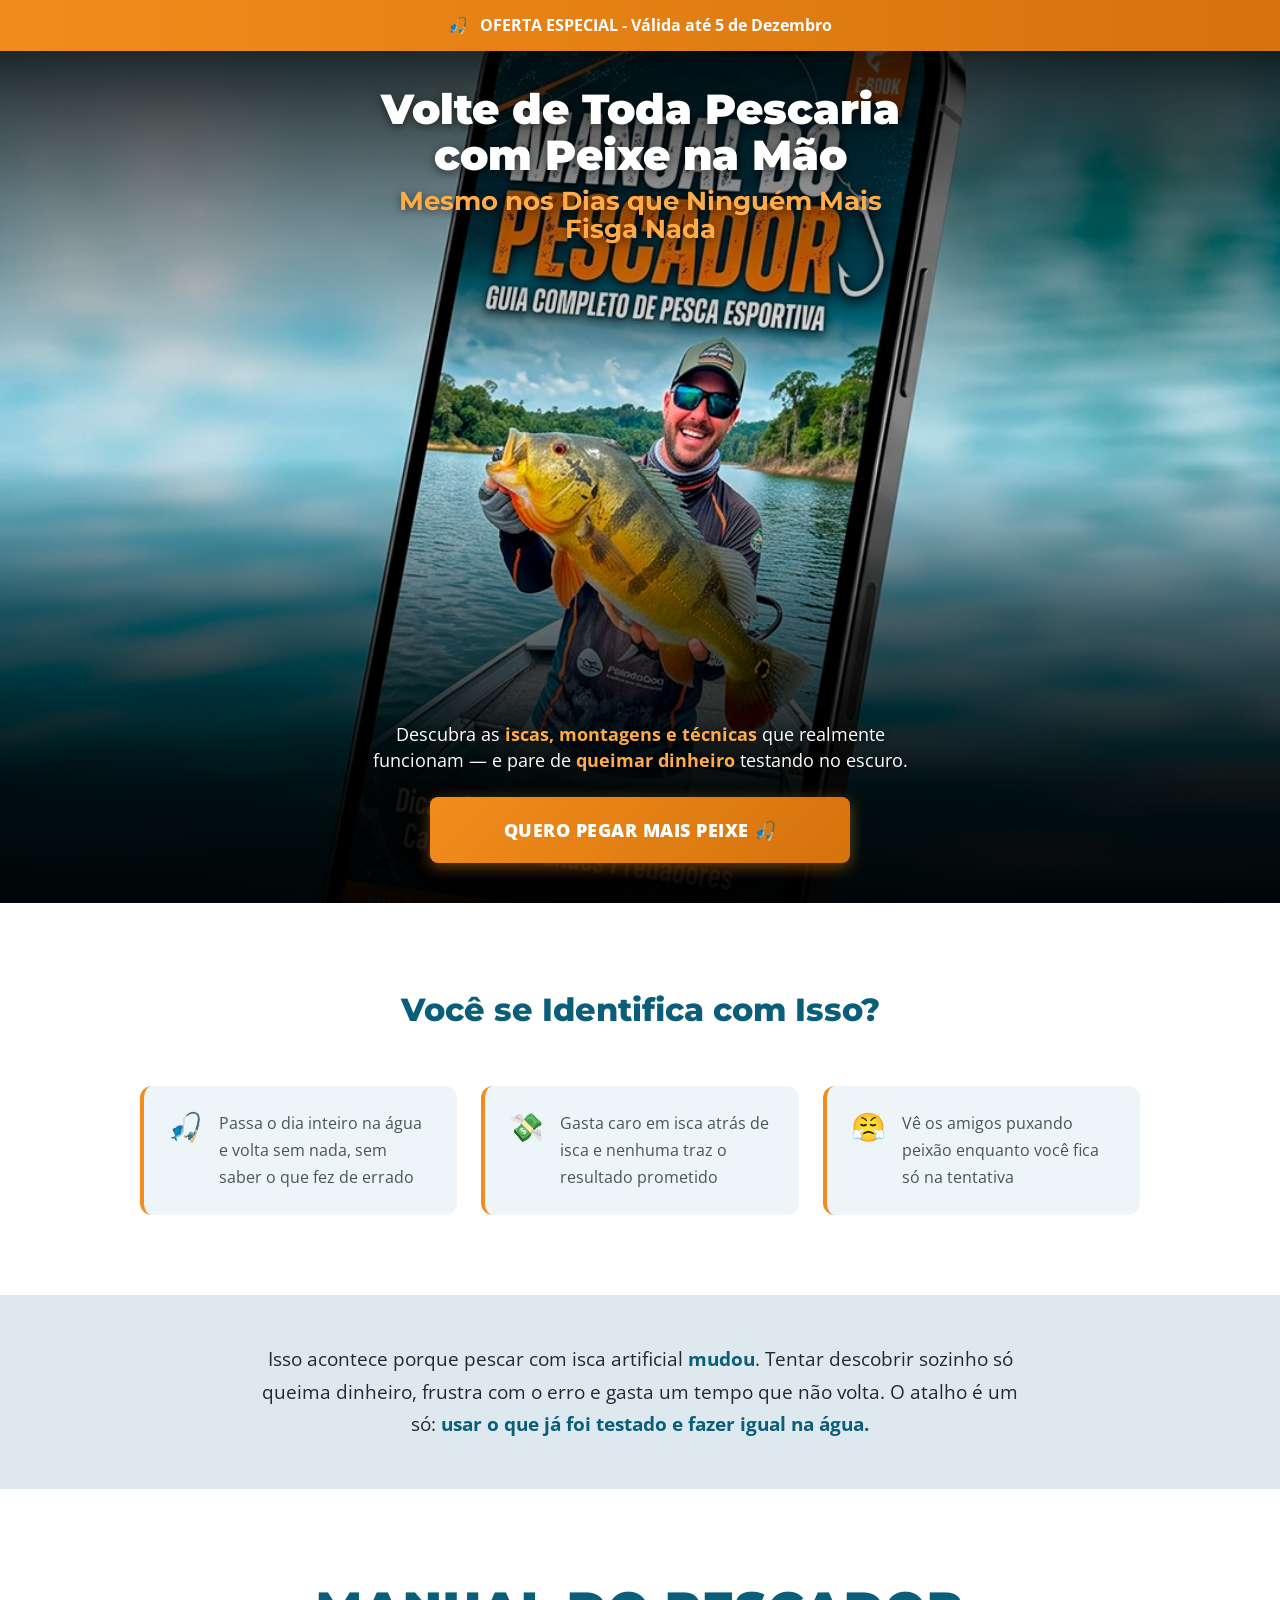
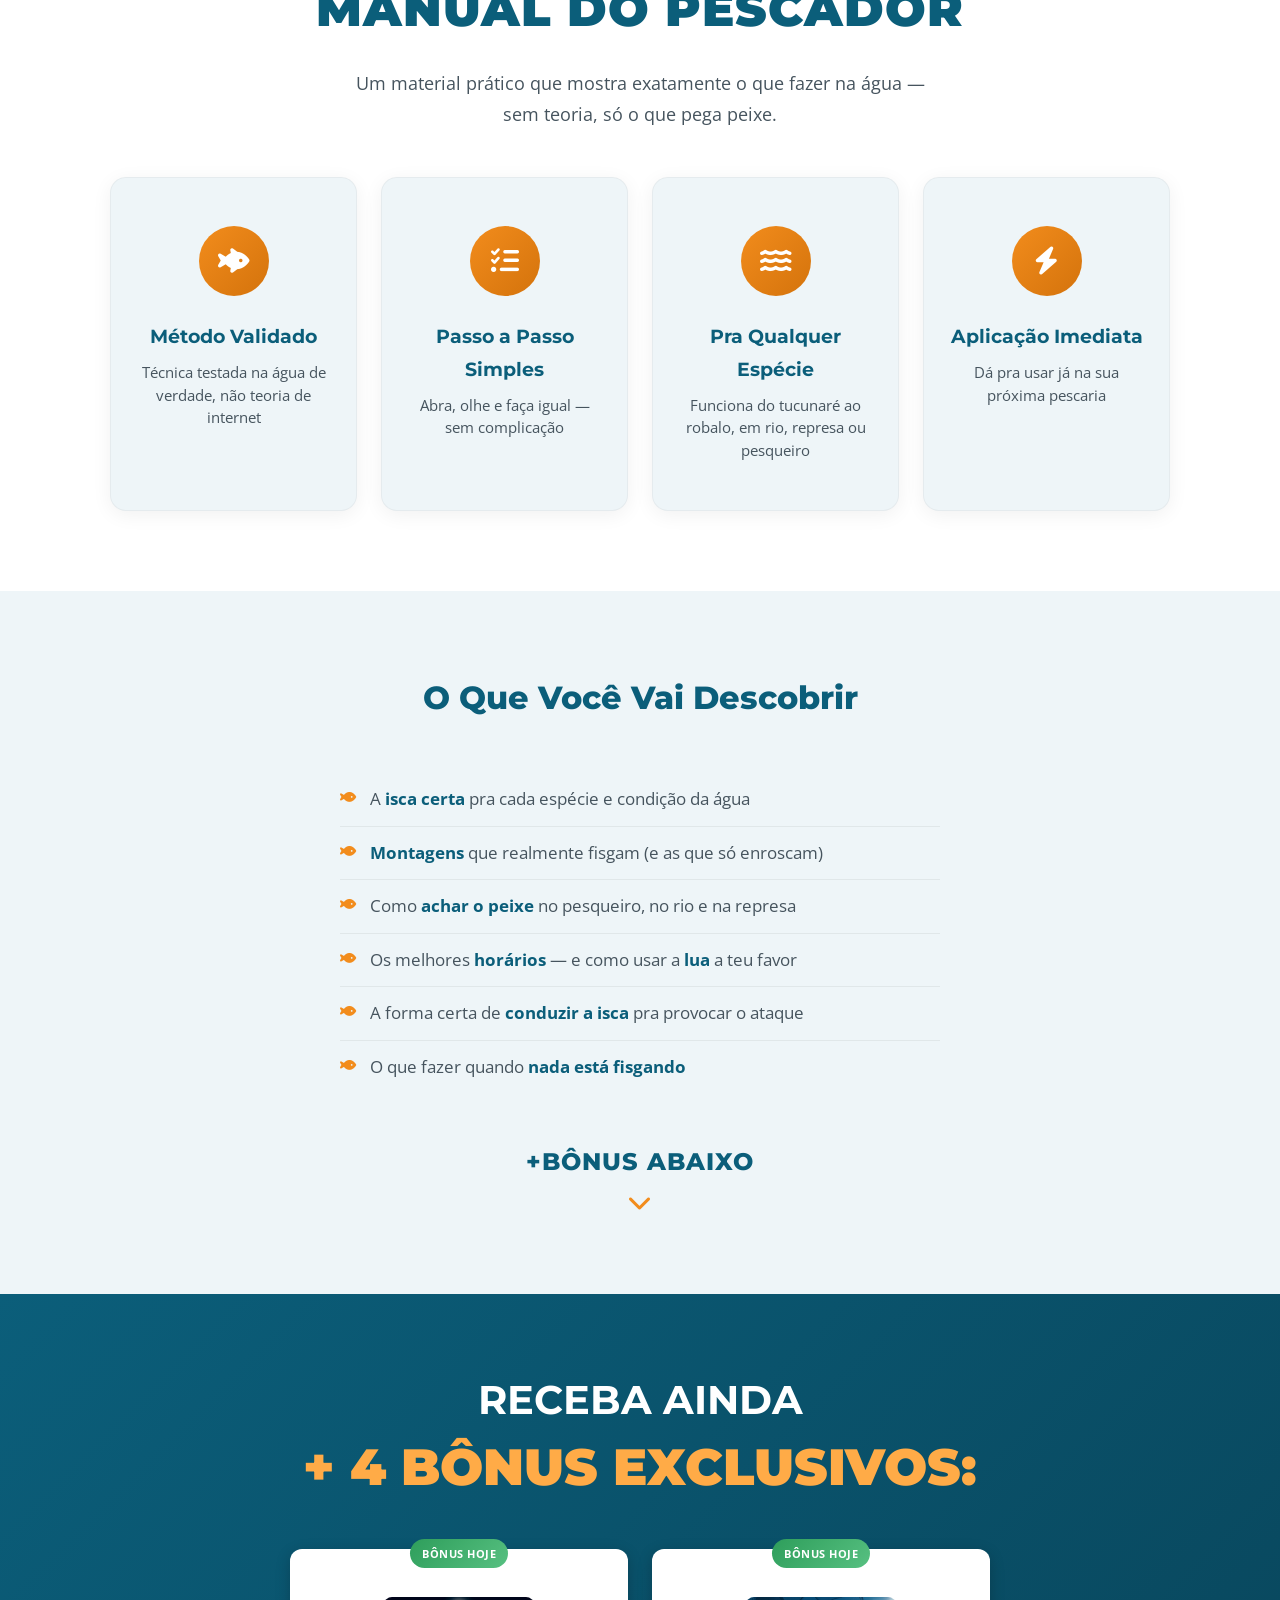
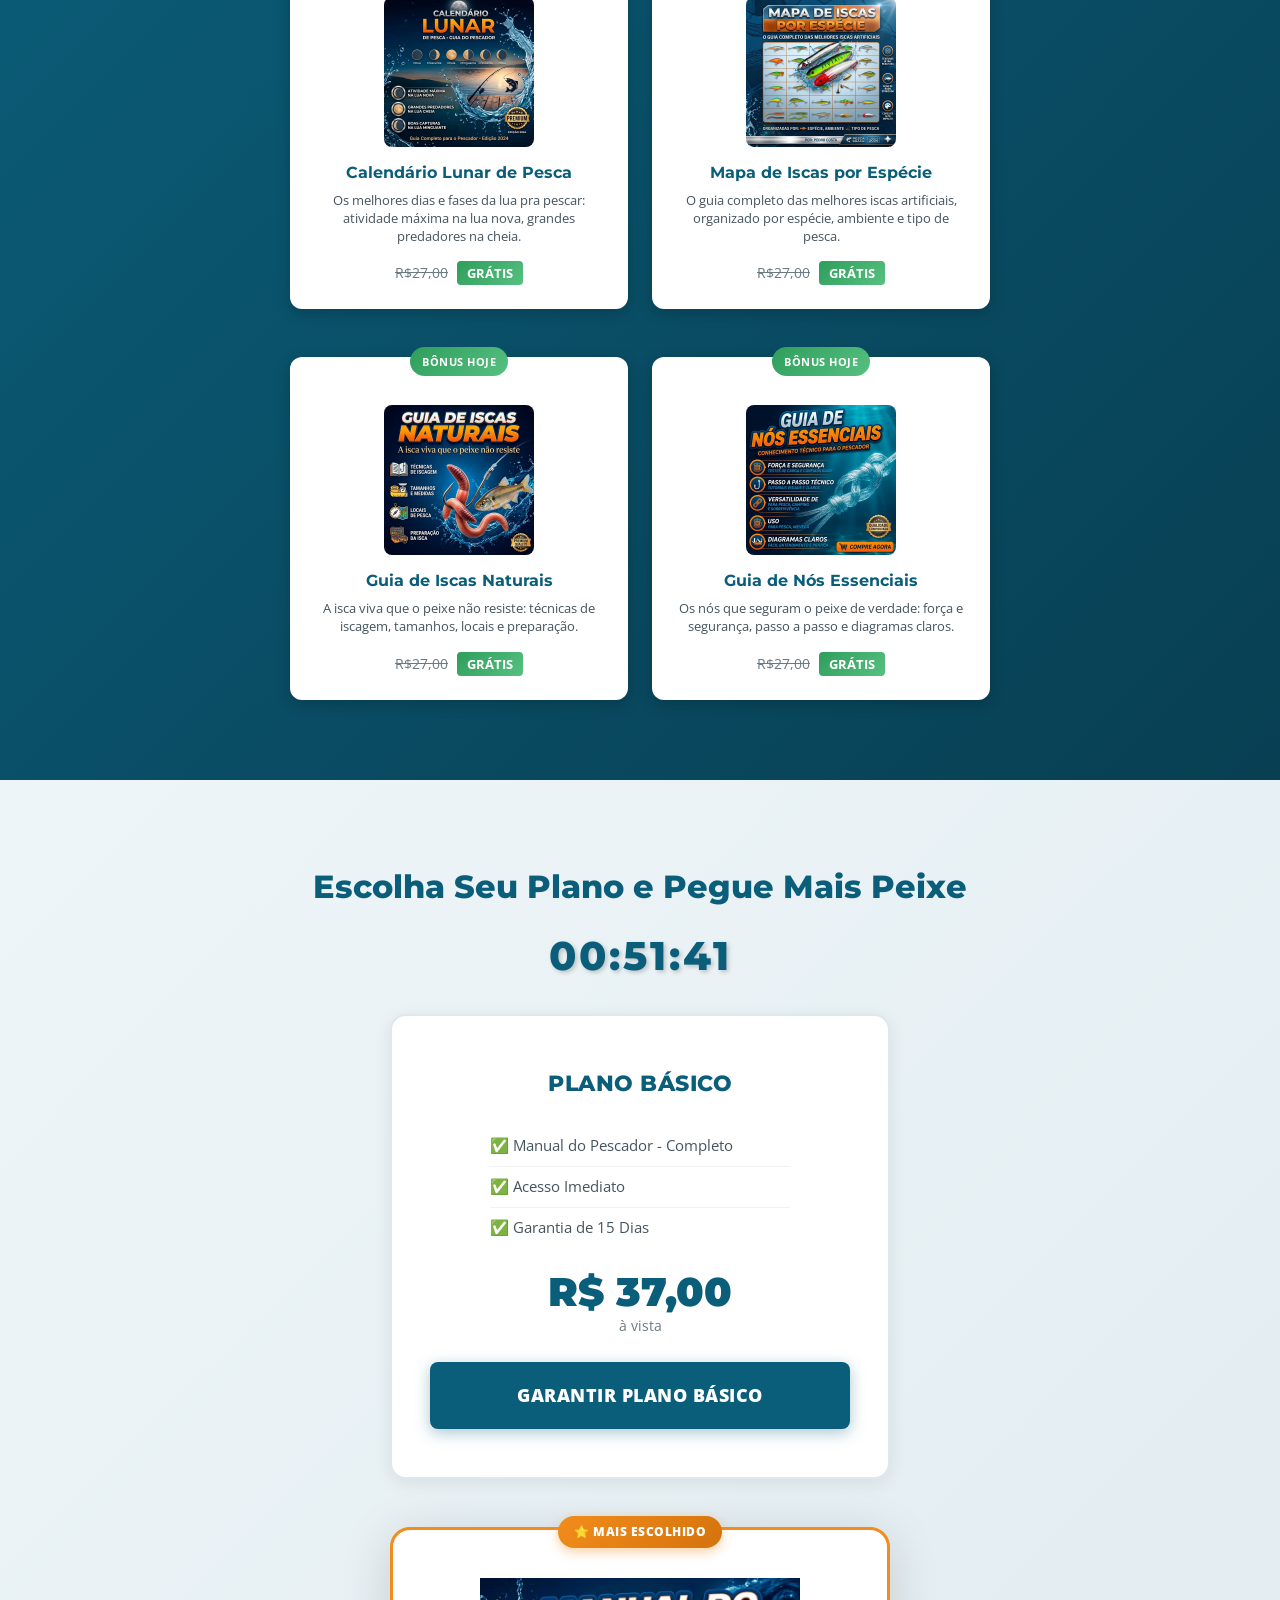
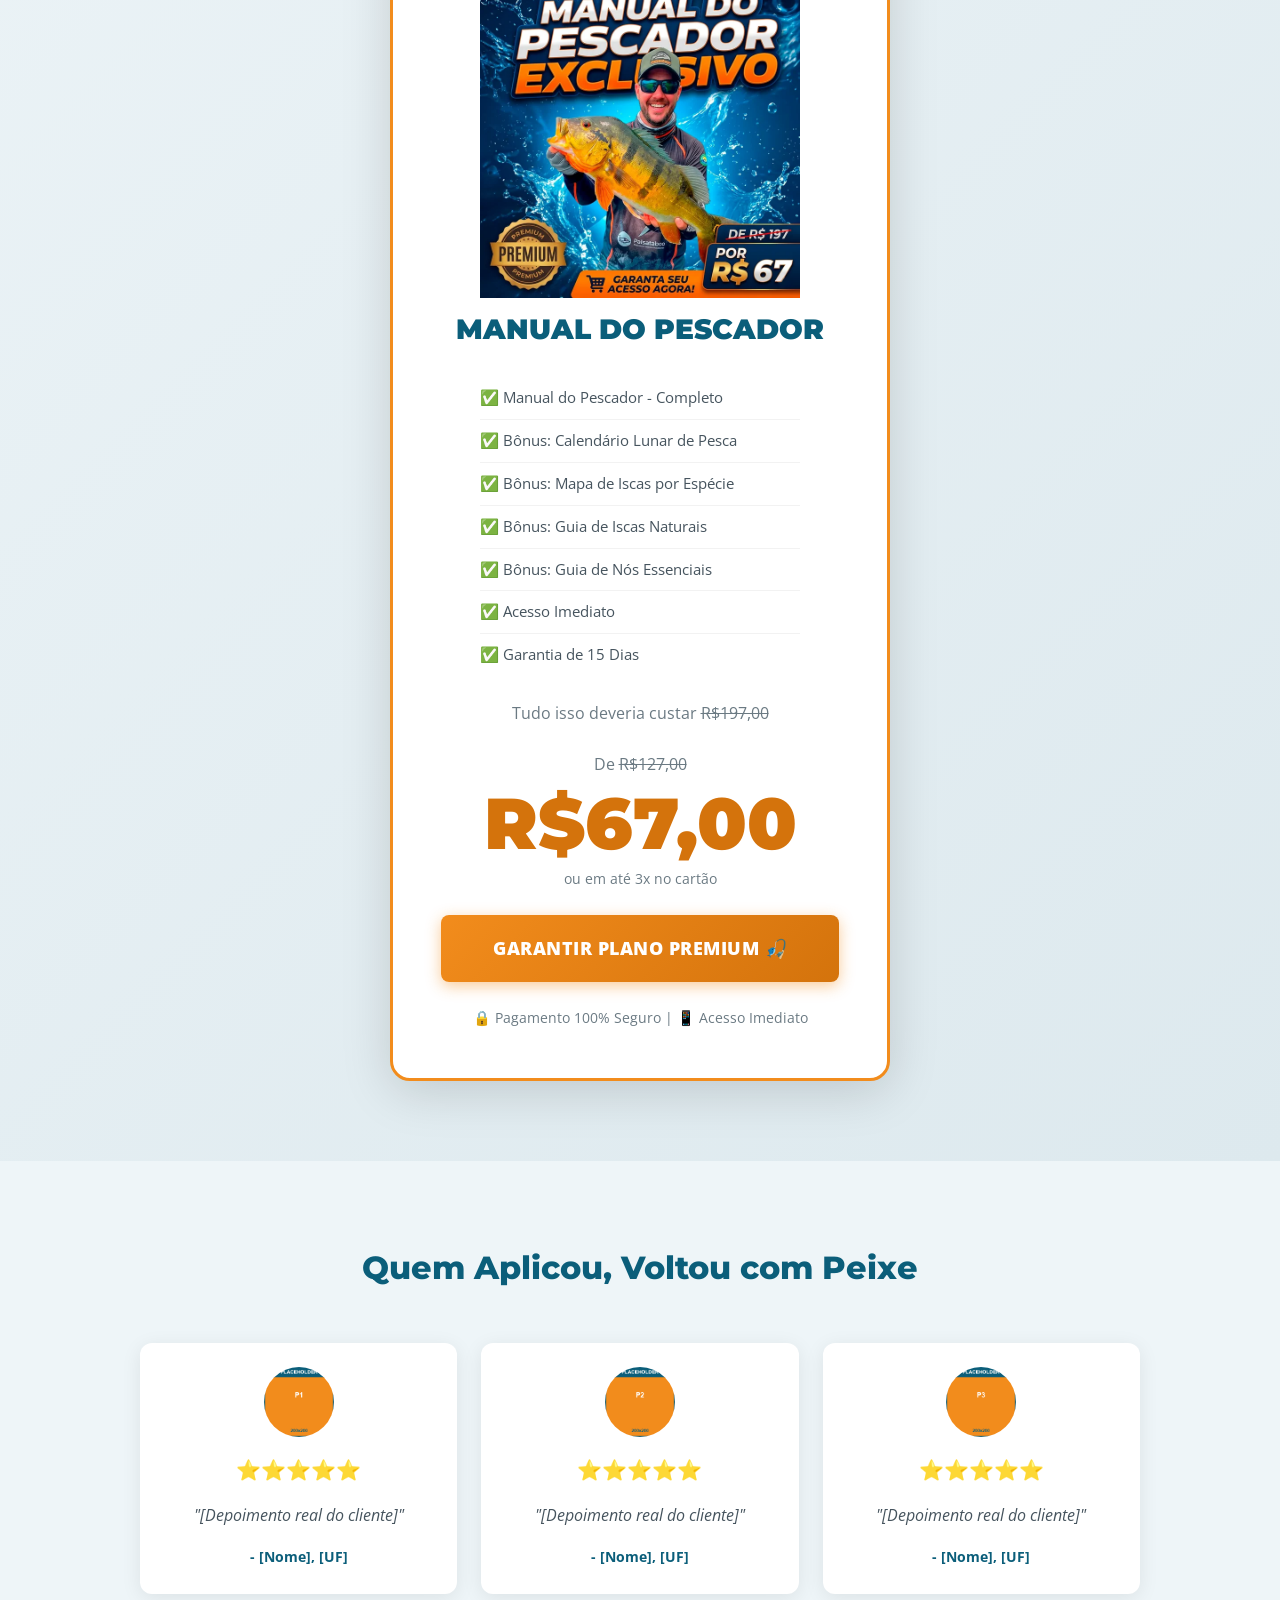
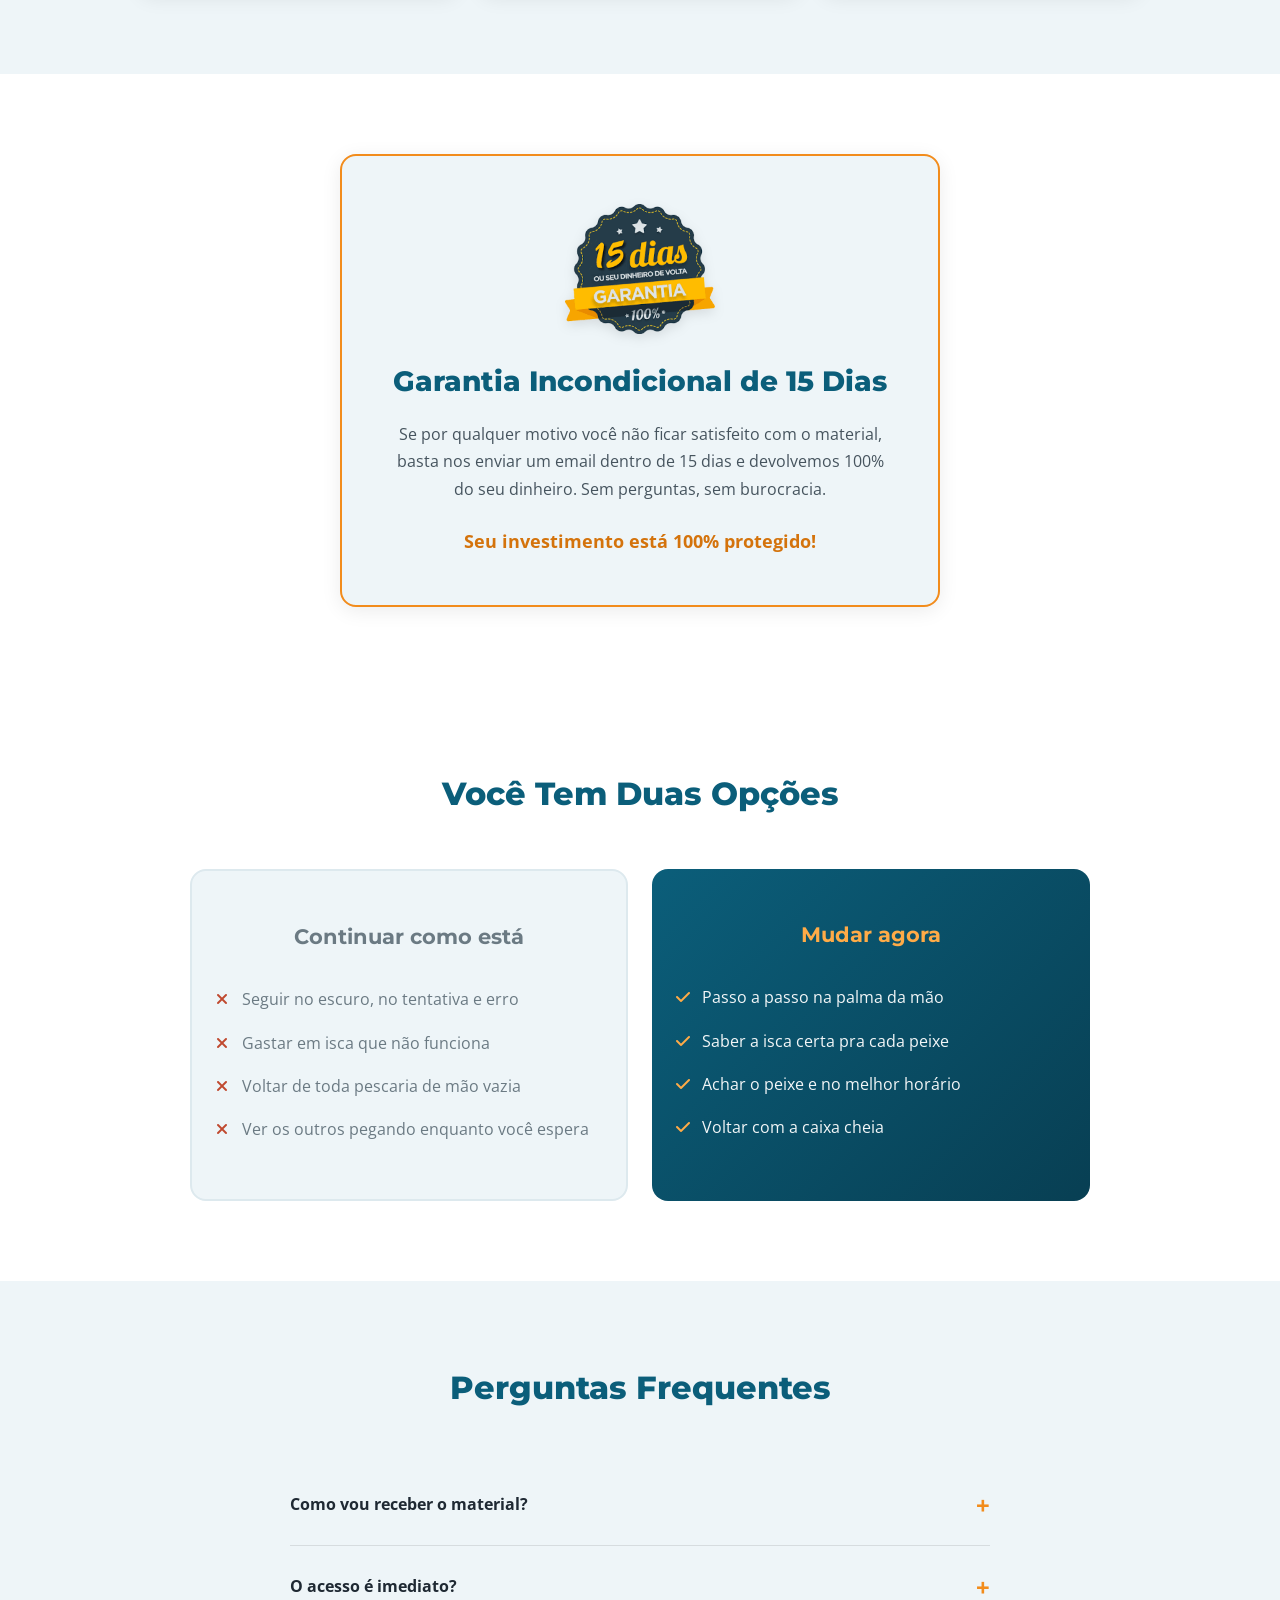
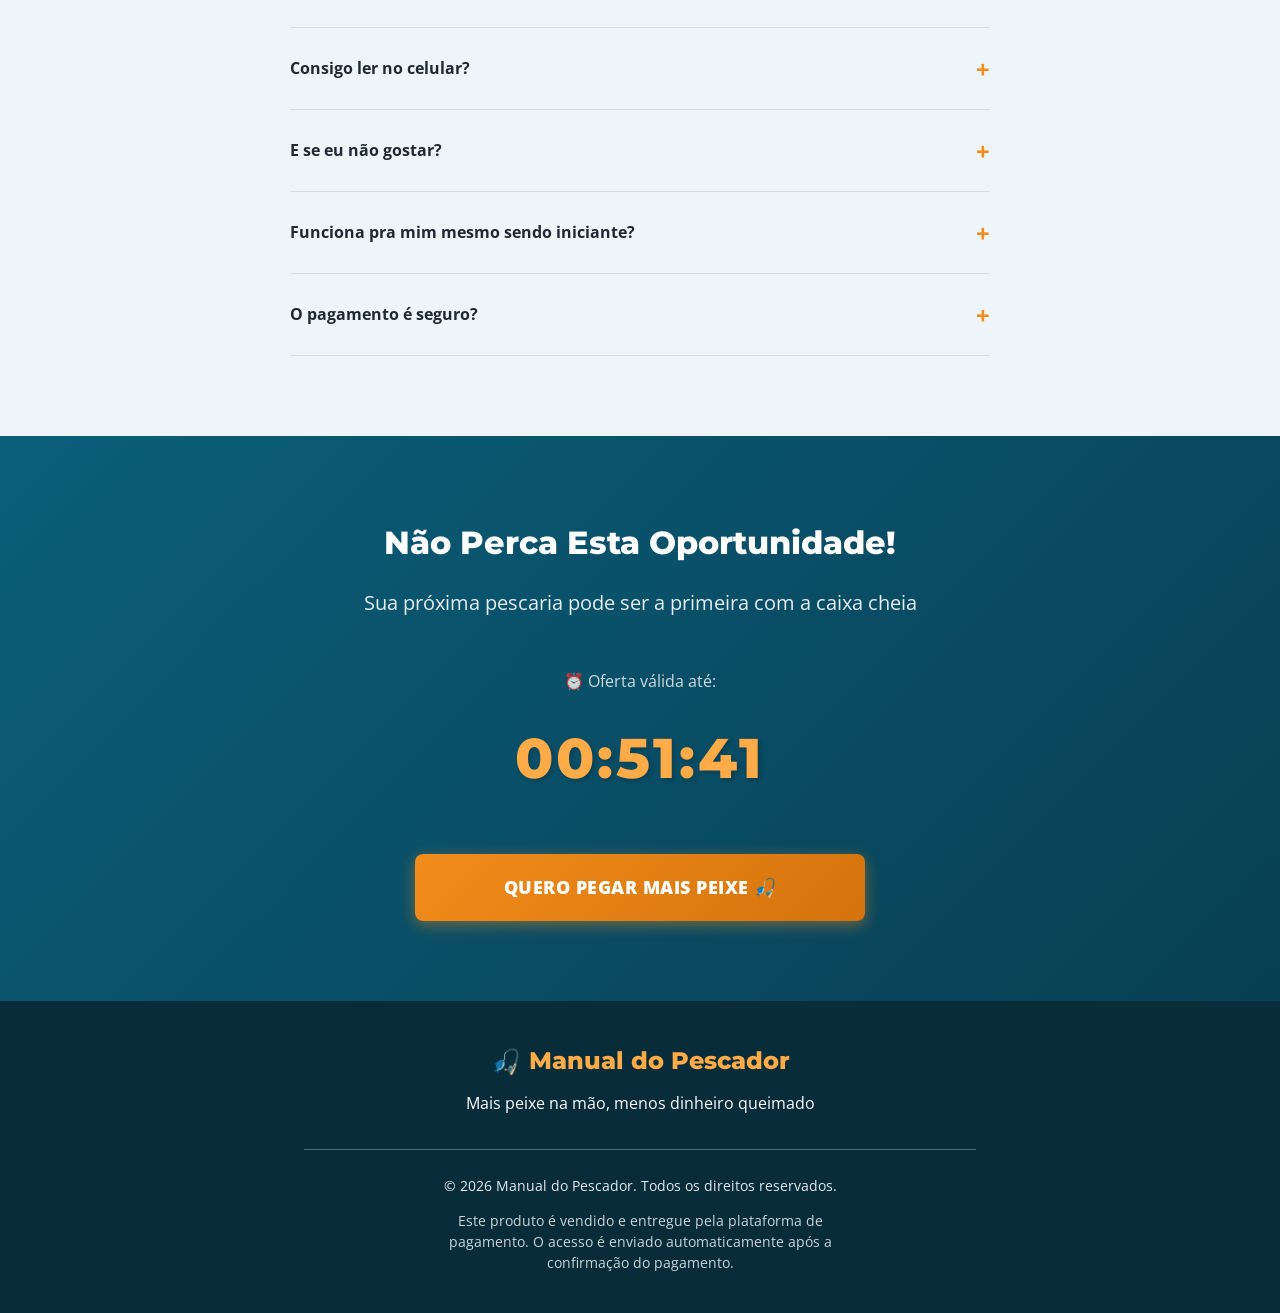
==== commit 5afadcb3: "feat: hero full-bleed, planos basico/premium, bonus reais e selo de garantia Hero: - imagem de fundo" ====
--- a/public_html/index.html
+++ b/public_html/index.html
@@ -44,9 +44,9 @@
          >>> PREENCHER os 3 IDs abaixo antes de publicar.
          ============================================================ -->
 
-    <!-- Utmify Pixel (>>> PREENCHER: pixelId do Utmify deste produto) -->
+    <!-- Utmify Pixel -->
     <script>
-      window.pixelId = "SEU_UTMIFY_PIXEL_ID_PESCARIA";
+      window.pixelId = "6a41e34f329584db33052821";
       var a = document.createElement("script");
       a.setAttribute("async", "");
       a.setAttribute("defer", "");
@@ -81,8 +81,8 @@
     /></noscript>
     <!-- End Meta Pixel Code -->
 
-    <!-- VIS Tracking (>>> PREENCHER: tid do produto na VIS — dispara ViewContent via meta vis-product) -->
-    <script src="https://vis.semeardigital.com.br/api/tracking/snippet.js?tid=SEU_TID_PESCARIA"></script>
+    <!-- VIS Tracking (dispara ViewContent via meta vis-product) -->
+    <script src="https://visplatform.pro/api/tracking/snippet.js?tid=19"></script>
 </head>
 <body>
 
@@ -97,19 +97,17 @@
          Headline escolhida em uso. Alternativas comentadas abaixo.
          ============================================================ -->
     <section class="hero">
-        <div class="container">
+        <img class="hero-bg-img" src="./assets/head-bg.webp" alt="Pescador com tucunaré" loading="eager" fetchpriority="high">
+        <div class="hero-top">
             <h1 class="hero-title">
                 Volte de Toda Pescaria com Peixe na Mão
                 <span class="highlight">Mesmo nos Dias que Ninguém Mais Fisga Nada</span>
             </h1>
             <!-- ALT A: Copie o Passo a Passo que Transforma Pescador Comum em Quem Volta com a Caixa Cheia -->
             <!-- ALT B: Você Passa Horas na Água e Volta pra Casa de Mão Vazia? -->
-
-            <div class="hero-image">
-                <!-- >>> PREENCHER: mockup real do produto -->
-                <img src="./assets/mockup-produto.png" alt="Manual do Pescador" class="mockup-img">
-            </div>
-
+        </div>
+
+        <div class="hero-bottom">
             <p class="hero-subtitle">
                 Descubra as <strong>iscas, montagens e técnicas</strong> que realmente funcionam —
                 e pare de <strong>queimar dinheiro</strong> testando no escuro.
@@ -156,48 +154,6 @@
                 que não volta. O atalho é um só:
                 <strong>usar o que já foi testado e fazer igual na água.</strong>
             </p>
-        </div>
-    </section>
-
-    <!-- ============================================================
-         4. PREVIEW DO PRODUTO (carrossel)
-         >>> PREENCHER: imagens reais dos mockups das páginas internas
-         ============================================================ -->
-    <section class="preview-section">
-        <div class="container">
-            <h2 class="section-title">Veja o Que Você Recebe na Prática</h2>
-
-            <div class="carousel-container">
-                <div class="carousel-wrapper">
-                    <div class="carousel-track">
-                        <div class="carousel-slide">
-                            <img src="./assets/mockup-interno-1.png" alt="Página interna 1 do Manual do Pescador">
-                        </div>
-                        <div class="carousel-slide">
-                            <img src="./assets/mockup-interno-2.png" alt="Página interna 2 do Manual do Pescador">
-                        </div>
-                        <div class="carousel-slide">
-                            <img src="./assets/mockup-interno-3.png" alt="Página interna 3 do Manual do Pescador">
-                        </div>
-                        <div class="carousel-slide">
-                            <img src="./assets/mockup-interno-4.png" alt="Página interna 4 do Manual do Pescador">
-                        </div>
-                    </div>
-                </div>
-            </div>
-
-            <div class="carousel-dots">
-                <button class="carousel-dot active" data-slide="0" aria-label="Página 1"></button>
-                <button class="carousel-dot" data-slide="1" aria-label="Página 2"></button>
-                <button class="carousel-dot" data-slide="2" aria-label="Página 3"></button>
-                <button class="carousel-dot" data-slide="3" aria-label="Página 4"></button>
-            </div>
-
-            <div class="preview-cta">
-                <a href="#oferta" class="btn btn-primary btn-cta pulse">
-                    QUERO PEGAR MAIS PEIXE 🎣
-                </a>
-            </div>
         </div>
     </section>
 
@@ -262,81 +218,6 @@
     </section>
 
     <!-- ============================================================
-         7. ESPÉCIES
-         ============================================================ -->
-    <section class="species-section">
-        <div class="container">
-            <h2 class="section-title">Funciona Pra Pegar</h2>
-
-            <div class="species-grid">
-                <div class="species-item">
-                    <span class="species-icon">🐟</span>
-                    <p>Tucunaré</p>
-                </div>
-                <div class="species-item">
-                    <span class="species-icon">🐠</span>
-                    <p>Traíra</p>
-                </div>
-                <div class="species-item">
-                    <span class="species-icon">🐡</span>
-                    <p>Tilápia</p>
-                </div>
-                <div class="species-item">
-                    <span class="species-icon">🦈</span>
-                    <p>Dourado</p>
-                </div>
-                <div class="species-item">
-                    <span class="species-icon">🎣</span>
-                    <p>Robalo</p>
-                </div>
-            </div>
-        </div>
-    </section>
-
-    <!-- ============================================================
-         8. TABELA COMPARATIVA
-         ============================================================ -->
-    <section class="compare-section">
-        <div class="container">
-            <h2 class="section-title">Por Que Esse Método Pega Mais Peixe?</h2>
-
-            <div class="compare-table">
-                <div class="compare-head">
-                    <div class="compare-col-label"></div>
-                    <div class="compare-col-yes">Manual do Pescador</div>
-                    <div class="compare-col-no">Continuar no Escuro</div>
-                </div>
-
-                <div class="compare-row">
-                    <div class="compare-feature">Isca certa pra cada peixe</div>
-                    <div class="compare-cell yes"><i class="fa-solid fa-check"></i></div>
-                    <div class="compare-cell no"><i class="fa-solid fa-xmark"></i></div>
-                </div>
-                <div class="compare-row">
-                    <div class="compare-feature">Montagem que funciona</div>
-                    <div class="compare-cell yes"><i class="fa-solid fa-check"></i></div>
-                    <div class="compare-cell no"><i class="fa-solid fa-xmark"></i></div>
-                </div>
-                <div class="compare-row">
-                    <div class="compare-feature">Onde achar o peixe</div>
-                    <div class="compare-cell yes"><i class="fa-solid fa-check"></i></div>
-                    <div class="compare-cell no"><i class="fa-solid fa-xmark"></i></div>
-                </div>
-                <div class="compare-row">
-                    <div class="compare-feature">Melhor horário / lua</div>
-                    <div class="compare-cell yes"><i class="fa-solid fa-check"></i></div>
-                    <div class="compare-cell no"><i class="fa-solid fa-xmark"></i></div>
-                </div>
-                <div class="compare-row">
-                    <div class="compare-feature">Sem queimar dinheiro testando</div>
-                    <div class="compare-cell yes"><i class="fa-solid fa-check"></i></div>
-                    <div class="compare-cell no"><i class="fa-solid fa-xmark"></i></div>
-                </div>
-            </div>
-        </div>
-    </section>
-
-    <!-- ============================================================
          9. BÔNUS EMPILHADOS
          >>> PREENCHER nomes/valores reais. Calendário Lunar incluído.
          ============================================================ -->
@@ -350,33 +231,30 @@
             <div class="bonus-grid">
                 <div class="bonus-card">
                     <span class="bonus-badge">BÔNUS HOJE</span>
-                    <img src="./assets/bonus-1.png" alt="Calendário Lunar de Pesca" class="bonus-image">
+                    <img src="./assets/bonus-1.webp" alt="Calendário Lunar de Pesca" class="bonus-image">
                     <h4>Calendário Lunar de Pesca</h4>
-                    <p class="bonus-desc">Saiba os melhores dias e fases da lua pra pescar o ano inteiro</p>
+                    <p class="bonus-desc">Os melhores dias e fases da lua pra pescar: atividade máxima na lua nova, grandes predadores na cheia.</p>
                     <p class="bonus-price"><span class="strikethrough">R$27,00</span> <span class="bonus-free">GRÁTIS</span></p>
                 </div>
                 <div class="bonus-card">
                     <span class="bonus-badge">BÔNUS HOJE</span>
-                    <!-- >>> PREENCHER bônus real -->
-                    <img src="./assets/bonus-2.png" alt="Bônus 2" class="bonus-image">
-                    <h4>[Nome do Bônus 2]</h4>
-                    <p class="bonus-desc">[Descrição curta do bônus 2]</p>
+                    <img src="./assets/bonus-2.webp" alt="Mapa de Iscas por Espécie" class="bonus-image">
+                    <h4>Mapa de Iscas por Espécie</h4>
+                    <p class="bonus-desc">O guia completo das melhores iscas artificiais, organizado por espécie, ambiente e tipo de pesca.</p>
                     <p class="bonus-price"><span class="strikethrough">R$27,00</span> <span class="bonus-free">GRÁTIS</span></p>
                 </div>
                 <div class="bonus-card">
                     <span class="bonus-badge">BÔNUS HOJE</span>
-                    <!-- >>> PREENCHER bônus real -->
-                    <img src="./assets/bonus-3.png" alt="Bônus 3" class="bonus-image">
-                    <h4>[Nome do Bônus 3]</h4>
-                    <p class="bonus-desc">[Descrição curta do bônus 3]</p>
+                    <img src="./assets/bonus-3.webp" alt="Guia de Iscas Naturais" class="bonus-image">
+                    <h4>Guia de Iscas Naturais</h4>
+                    <p class="bonus-desc">A isca viva que o peixe não resiste: técnicas de iscagem, tamanhos, locais e preparação.</p>
                     <p class="bonus-price"><span class="strikethrough">R$27,00</span> <span class="bonus-free">GRÁTIS</span></p>
                 </div>
                 <div class="bonus-card">
                     <span class="bonus-badge">BÔNUS HOJE</span>
-                    <!-- >>> PREENCHER bônus real -->
-                    <img src="./assets/bonus-4.png" alt="Bônus 4" class="bonus-image">
-                    <h4>[Nome do Bônus 4]</h4>
-                    <p class="bonus-desc">[Descrição curta do bônus 4]</p>
+                    <img src="./assets/bonus-4.webp" alt="Guia de Nós Essenciais" class="bonus-image">
+                    <h4>Guia de Nós Essenciais</h4>
+                    <p class="bonus-desc">Os nós que seguram o peixe de verdade: força e segurança, passo a passo e diagramas claros.</p>
                     <p class="bonus-price"><span class="strikethrough">R$27,00</span> <span class="bonus-free">GRÁTIS</span></p>
                 </div>
             </div>
@@ -384,46 +262,39 @@
     </section>
 
     <!-- ============================================================
-         10. É PRA VOCÊ / NÃO É PRA VOCÊ
-         ============================================================ -->
-    <section class="foryou-section">
-        <div class="container">
-            <div class="foryou-grid">
-                <div class="foryou-col foryou-yes">
-                    <h3><i class="fa-solid fa-circle-check"></i> É pra você se...</h3>
-                    <ul>
-                        <li>É iniciante e quer começar certo, sem perder tempo</li>
-                        <li>Já pesca mas quer evoluir e pegar mais</li>
-                        <li>Quer parar de gastar dinheiro à toa em isca que não funciona</li>
-                    </ul>
-                </div>
-                <div class="foryou-col foryou-no">
-                    <h3><i class="fa-solid fa-circle-xmark"></i> Não é pra você se...</h3>
-                    <ul>
-                        <li>Se contenta em voltar de toda pescaria sem peixe</li>
-                        <li>Acha que isca cara resolve tudo sozinha</li>
-                        <li>Não quer aplicar o que aprende</li>
-                    </ul>
-                </div>
-            </div>
-        </div>
-    </section>
-
-    <!-- ============================================================
          11. OFERTA
          ============================================================ -->
     <section class="offer-section" id="oferta">
         <div class="container">
-            <h2 class="section-title">Oferta Especial por Tempo Limitado</h2>
+            <h2 class="section-title">Escolha Seu Plano e Pegue Mais Peixe</h2>
 
             <div class="offer-timer">
                 <div class="timer-display" id="timer-offer">23:59:59</div>
             </div>
 
-            <div class="offer-card">
+            <!-- PLANO BÁSICO (card simples, acima do Premium) -->
+            <div class="plan-card plan-basic">
+                <h3 class="plan-name">PLANO BÁSICO</h3>
+                <div class="plan-includes">
+                    <p>✅ Manual do Pescador - Completo</p>
+                    <p>✅ Acesso Imediato</p>
+                    <p>✅ Garantia de 15 Dias</p>
+                </div>
+                <div class="plan-price">
+                    <p class="plan-price-value">R$ 37,00</p>
+                    <p class="plan-price-note">à vista</p>
+                </div>
+                <a href="https://visplatform.pro/checkout-fast/manual-do-pescador-basico?utm_source=organic&utm_campaign=&utm_medium=&utm_content=&utm_term=" class="btn btn-basic btn-cta-main">
+                    GARANTIR PLANO BÁSICO
+                </a>
+            </div>
+
+            <!-- PLANO PREMIUM (card completo, em destaque) -->
+            <div class="offer-card plan-premium">
+                <span class="offer-badge">⭐ MAIS ESCOLHIDO</span>
                 <div class="offer-mockup">
                     <!-- >>> PREENCHER: mockup real do produto -->
-                    <img src="./assets/mockup-produto.png" alt="Manual do Pescador">
+                    <img src="./assets/mockup-produto.webp" alt="Manual do Pescador">
                 </div>
 
                 <h3 class="offer-name">MANUAL DO PESCADOR</h3>
@@ -431,25 +302,25 @@
                 <div class="offer-includes">
                     <p>✅ Manual do Pescador - Completo</p>
                     <p>✅ Bônus: Calendário Lunar de Pesca</p>
-                    <p>✅ Bônus: [Nome do Bônus 2]</p>
-                    <p>✅ Bônus: [Nome do Bônus 3]</p>
-                    <p>✅ Bônus: [Nome do Bônus 4]</p>
+                    <p>✅ Bônus: Mapa de Iscas por Espécie</p>
+                    <p>✅ Bônus: Guia de Iscas Naturais</p>
+                    <p>✅ Bônus: Guia de Nós Essenciais</p>
                     <p>✅ Acesso Imediato</p>
                     <p>✅ Garantia de 15 Dias</p>
                 </div>
 
                 <!-- Value stack -->
-                <p class="value-stack">Tudo isso deveria custar <span class="strikethrough">R$[X]</span></p>
+                <p class="value-stack">Tudo isso deveria custar <span class="strikethrough">R$197,00</span></p>
 
                 <div class="price-box">
-                    <p class="price-original">De <span class="strikethrough">R$[X]</span></p>
-                    <p class="price-current">R$37,00</p>
+                    <p class="price-original">De <span class="strikethrough">R$127,00</span></p>
+                    <p class="price-current">R$67,00</p>
                     <p class="price-installments">ou em até 3x no cartão</p>
                 </div>
 
-                <!-- >>> Checkout VIS — slug do produto. NAO usar o slug da Missa. -->
-                <a href="https://visplatform.pro/checkout-fast/manual-do-pescador?utm_source=organic&utm_campaign=&utm_medium=&utm_content=&utm_term=" class="btn btn-primary btn-cta-main pulse" id="cta-main">
-                    QUERO PEGAR MAIS PEIXE 🎣
+                <!-- >>> Checkout VIS — Plano Premium -->
+                <a href="https://visplatform.pro/checkout-fast/manual-do-pescador-premium?utm_source=organic&utm_campaign=&utm_medium=&utm_content=&utm_term=" class="btn btn-primary btn-cta-main pulse" id="cta-main">
+                    GARANTIR PLANO PREMIUM 🎣
                 </a>
 
                 <p class="security-text">🔒 Pagamento 100% Seguro | 📱 Acesso Imediato</p>
@@ -504,29 +375,6 @@
                     Se por qualquer motivo você não ficar satisfeito com o material, basta nos enviar um email dentro de 15 dias e devolvemos 100% do seu dinheiro. Sem perguntas, sem burocracia.
                 </p>
                 <p class="guarantee-highlight">Seu investimento está 100% protegido!</p>
-            </div>
-        </div>
-    </section>
-
-    <!-- ============================================================
-         14. AUTORIA
-         >>> PREENCHER: persona de pescador experiente OU o Mateus.
-             Story honesto, sem inventar "X anos" que não existem.
-         ============================================================ -->
-    <section class="author-section">
-        <div class="container">
-            <div class="author-image-wrapper">
-                <img src="./assets/autor.png" alt="Criador do Manual do Pescador" class="author-image" loading="lazy">
-            </div>
-            <p class="author-eyebrow">Quem está por trás disso</p>
-            <h2 class="author-name">[Nome do Autor]</h2>
-            <div class="author-bio">
-                <p>[Story honesto do autor — quem é, a relação com a pesca e por que reuniu esse material. Sem inventar números de anos que não existem.]</p>
-            </div>
-            <div class="author-cta-wrapper">
-                <a href="#oferta" class="btn btn-primary btn-cta-author pulse">
-                    QUERO PEGAR MAIS PEIXE 🎣
-                </a>
             </div>
         </div>
     </section>
@@ -645,8 +493,8 @@
                 <div class="timer-display" id="timer-main">23:59:59</div>
             </div>
 
-            <a href="https://visplatform.pro/checkout-fast/manual-do-pescador?utm_source=organic&utm_campaign=&utm_medium=&utm_content=&utm_term=" class="btn btn-primary btn-cta-final pulse">
-                GARANTIR POR R$37,00 🎣
+            <a href="#oferta" class="btn btn-primary btn-cta-final pulse">
+                QUERO PEGAR MAIS PEIXE 🎣
             </a>
         </div>
     </section>
--- a/public_html/assets/styles.css
+++ b/public_html/assets/styles.css
@@ -137,50 +137,105 @@
    ========================================================================== */
 
 .hero {
-    background: linear-gradient(135deg, #0b5e7a 0%, #083f53 100%);
-    padding: var(--space-xl) 0;
+    position: relative;
+    overflow: hidden;
+    /* preenche a viewport menos a barra de urgencia (~48px) */
+    min-height: calc(100vh - 48px);
+    min-height: calc(100svh - 48px);
+    display: flex;
+    flex-direction: column;
+    justify-content: space-between; /* titulo no topo, subtitulo+CTA na base */
+    align-items: center;
     text-align: center;
     color: var(--text-white);
-}
+    background: var(--primary-dark); /* fallback enquanto a imagem carrega */
+    padding: 0;
+}
+
+/* Imagem de fundo full-bleed */
+.hero-bg-img {
+    position: absolute;
+    inset: 0;
+    width: 100%;
+    height: 100%;
+    object-fit: cover;
+    object-position: center;
+    z-index: 0;
+}
+
+/* Scrim do TOPO (titulo) */
+.hero::before {
+    content: '';
+    position: absolute;
+    inset: 0;
+    background: linear-gradient(to bottom,
+        rgba(0, 0, 0, 0.82) 0%,
+        rgba(0, 0, 0, 0.4) 18%,
+        transparent 40%);
+    z-index: 1;
+}
+
+/* Scrim da BASE (subtitulo + CTA) — forte p/ garantir leitura sobre a agua clara */
+.hero::after {
+    content: '';
+    position: absolute;
+    inset: 0;
+    background: linear-gradient(to bottom,
+        transparent 48%,
+        rgba(0, 0, 0, 0.55) 66%,
+        rgba(0, 0, 0, 0.9) 86%,
+        rgba(0, 0, 0, 0.96) 100%);
+    z-index: 1;
+}
+
+/* Grupos de conteudo por cima do scrim */
+.hero-top,
+.hero-bottom {
+    position: relative;
+    z-index: 2;
+    width: 100%;
+    max-width: 600px;
+    padding: 0 24px;
+}
+
+.hero-top { padding-top: 36px; }       /* titulo no topo */
+.hero-bottom { padding-bottom: 40px; } /* subtitulo + CTA na base */
 
 .hero-title {
     font-family: var(--font-heading);
-    font-size: 52px;
+    font-size: clamp(1.7rem, 7vw, 2.6rem);
     font-weight: 900;
     color: var(--text-white);
-    line-height: 1.2;
-    margin-bottom: var(--space-md);
-    padding: 0 var(--space-sm);
+    line-height: 1.1;
+    margin: 0;
+    text-shadow: 0 2px 10px rgba(0, 0, 0, 0.55);
 }
 
 .hero-title .highlight {
     color: var(--accent-light);
     display: block;
-    font-size: 34px;
+    font-size: clamp(1.1rem, 4.5vw, 1.6rem);
     font-weight: 700;
-    margin-top: 12px;
+    margin-top: 8px;
 }
 
 .hero-subtitle {
-    font-size: 1.25rem;
-    color: rgba(255, 255, 255, 0.92);
-    max-width: 700px;
-    margin: var(--space-md) auto var(--space-lg);
-    padding: 0 var(--space-sm);
-    line-height: 1.7;
+    font-size: clamp(0.95rem, 3.8vw, 1.15rem);
+    color: var(--text-white);
+    max-width: 540px;
+    margin: 16px auto 0;
+    line-height: 1.4;
+    text-shadow: 0 1px 6px rgba(0, 0, 0, 0.6);
 }
 
 .hero-subtitle strong {
     color: var(--accent-light);
 }
 
-.hero-image {
-    max-width: 620px;
-    margin: 0 auto var(--space-md);
-}
-
-.mockup-img {
-    width: 100%;
+/* CTA do hero: largura cheia (cap 420px), acima da dobra */
+.hero .btn-cta {
+    max-width: 420px;
+    margin-top: var(--space-md);
 }
 
 /* ==========================================================================
@@ -673,7 +728,8 @@
 .bonus-grid {
     display: grid;
     grid-template-columns: repeat(2, 1fr);
-    gap: var(--space-md);
+    /* gap maior nas LINHAS (afasta a fileira de cima da de baixo) que nas colunas */
+    gap: var(--space-lg) var(--space-md);
     max-width: 700px;
     margin: 0 auto;
 }
@@ -843,6 +899,92 @@
     letter-spacing: 3px;
 }
 
+/* --- PLANO BASICO (card simples, acima do Premium) --- */
+.plan-basic {
+    max-width: 500px;
+    margin: 0 auto var(--space-lg);
+    background: var(--text-white);
+    border-radius: 16px;
+    padding: var(--space-lg) var(--space-md);
+    box-shadow: 0 4px 18px rgba(0, 0, 0, 0.08);
+    border: 2px solid var(--foam-dark);
+    text-align: center;
+}
+
+.plan-name {
+    font-family: var(--font-heading);
+    font-size: 1.4rem;
+    font-weight: 800;
+    color: var(--primary);
+    margin-bottom: var(--space-md);
+    letter-spacing: 0.5px;
+}
+
+.plan-includes {
+    text-align: left;
+    max-width: 300px;
+    margin: 0 auto var(--space-md);
+}
+
+.plan-includes p {
+    padding: 7px 0;
+    color: var(--text-medium);
+    font-size: 0.95rem;
+    border-bottom: 1px solid rgba(0, 0, 0, 0.05);
+}
+
+.plan-includes p:last-child { border-bottom: none; }
+
+.plan-price { margin-bottom: var(--space-md); }
+
+.plan-price-value {
+    font-family: var(--font-heading);
+    font-size: 2.5rem;
+    font-weight: 900;
+    color: var(--primary);
+    line-height: 1;
+}
+
+.plan-price-note {
+    font-size: 0.9rem;
+    color: var(--text-light);
+    margin-top: 2px;
+}
+
+/* Botao do basico: azul (secundario) p/ o laranja do premium se destacar */
+.btn-basic {
+    width: 100%;
+    max-width: 420px;
+    background: var(--primary);
+    color: var(--text-white);
+    box-shadow: 0 4px 15px rgba(11, 94, 122, 0.35);
+}
+
+@media (hover: hover) and (pointer: fine) {
+    .btn-basic:hover {
+        background: var(--primary-light);
+        transform: translateY(-2px);
+    }
+}
+
+/* Badge "MAIS ESCOLHIDO" no card Premium */
+.offer-badge {
+    position: absolute;
+    top: -14px;
+    left: 50%;
+    transform: translateX(-50%);
+    background: linear-gradient(135deg, var(--accent) 0%, var(--accent-dark) 100%);
+    color: var(--text-white);
+    font-size: 0.75rem;
+    font-weight: 800;
+    padding: 6px 16px;
+    border-radius: 20px;
+    text-transform: uppercase;
+    letter-spacing: 0.5px;
+    white-space: nowrap;
+    box-shadow: 0 4px 12px rgba(242, 140, 28, 0.4);
+}
+
 .offer-card {
     max-width: 500px;
     margin: 0 auto;
@@ -1337,24 +1479,6 @@
         --h2-size: 1.65rem;
     }
 
-    .hero { padding: var(--space-lg) 0; }
-
-    .hero-title {
-        font-size: 36px;
-        line-height: 1.25;
-        padding: 0 var(--space-xs);
-    }
-
-    .hero-title .highlight { font-size: 24px; margin-top: 8px; }
-
-    .hero-subtitle {
-        font-size: 1.1rem;
-        margin: var(--space-sm) auto var(--space-md);
-        padding: 0 var(--space-xs);
-    }
-
-    .hero-image { max-width: 460px; padding: 0 var(--space-sm); }
-
     .carousel-wrapper { max-width: 95%; }
 
     .benefits-grid { grid-template-columns: 1fr; }
@@ -1372,9 +1496,6 @@
 }
 
 @media (max-width: 600px) {
-    .hero-title { font-size: 32px; }
-    .hero-title .highlight { font-size: 22px; }
-    .hero-subtitle { font-size: 1.05rem; }
     .species-item { width: 130px; }
 }
 
@@ -1384,27 +1505,7 @@
         --h2-size: 1.5rem;
     }
 
-    .hero { padding: var(--space-md) 0 var(--space-lg); }
-
-    .hero-title {
-        font-size: 28px;
-        line-height: 1.3;
-        padding: 0;
-        margin-bottom: var(--space-sm);
-    }
-
-    .hero-title .highlight { font-size: 19px; margin-top: 6px; }
-
     .urgency-bar { font-size: 0.85rem; padding: 10px 15px; line-height: 1.4; }
-
-    .hero-image { max-width: 100%; margin: 0 auto var(--space-sm); padding: 0; }
-
-    .hero-subtitle {
-        font-size: 1rem;
-        margin: var(--space-sm) auto var(--space-md);
-        padding: 0;
-        line-height: 1.6;
-    }
 
     .btn-cta, .btn-cta-main, .btn-cta-final, .btn-cta-author {
         max-width: 100%;
@@ -1417,7 +1518,7 @@
 
     .btn { padding: 16px 24px; font-size: 0.95rem; }
 
-    .bonus-grid { gap: 8px; }
+    .bonus-grid { gap: 36px 8px; }
     .bonus-card { padding: 8px; }
     .bonus-image { max-width: 90px; }
     .bonus-card h4 { font-size: 0.85rem; }
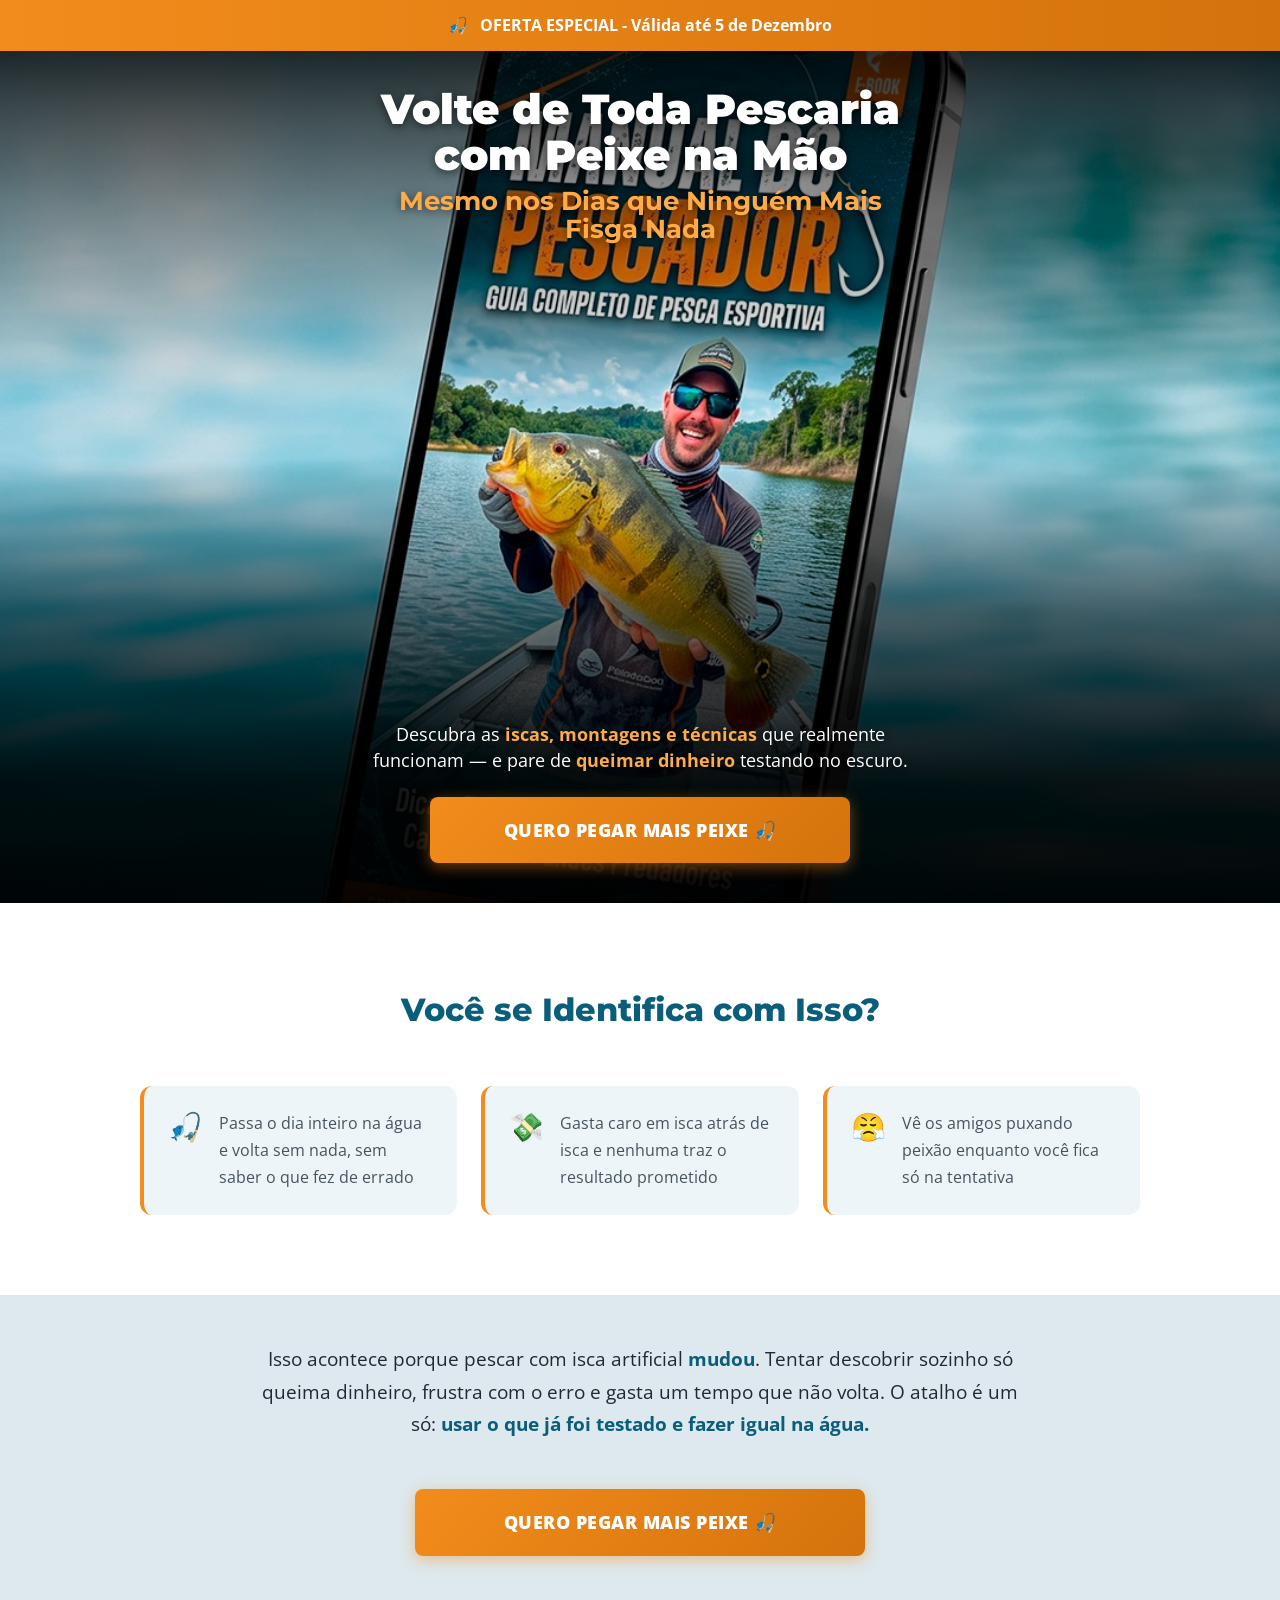
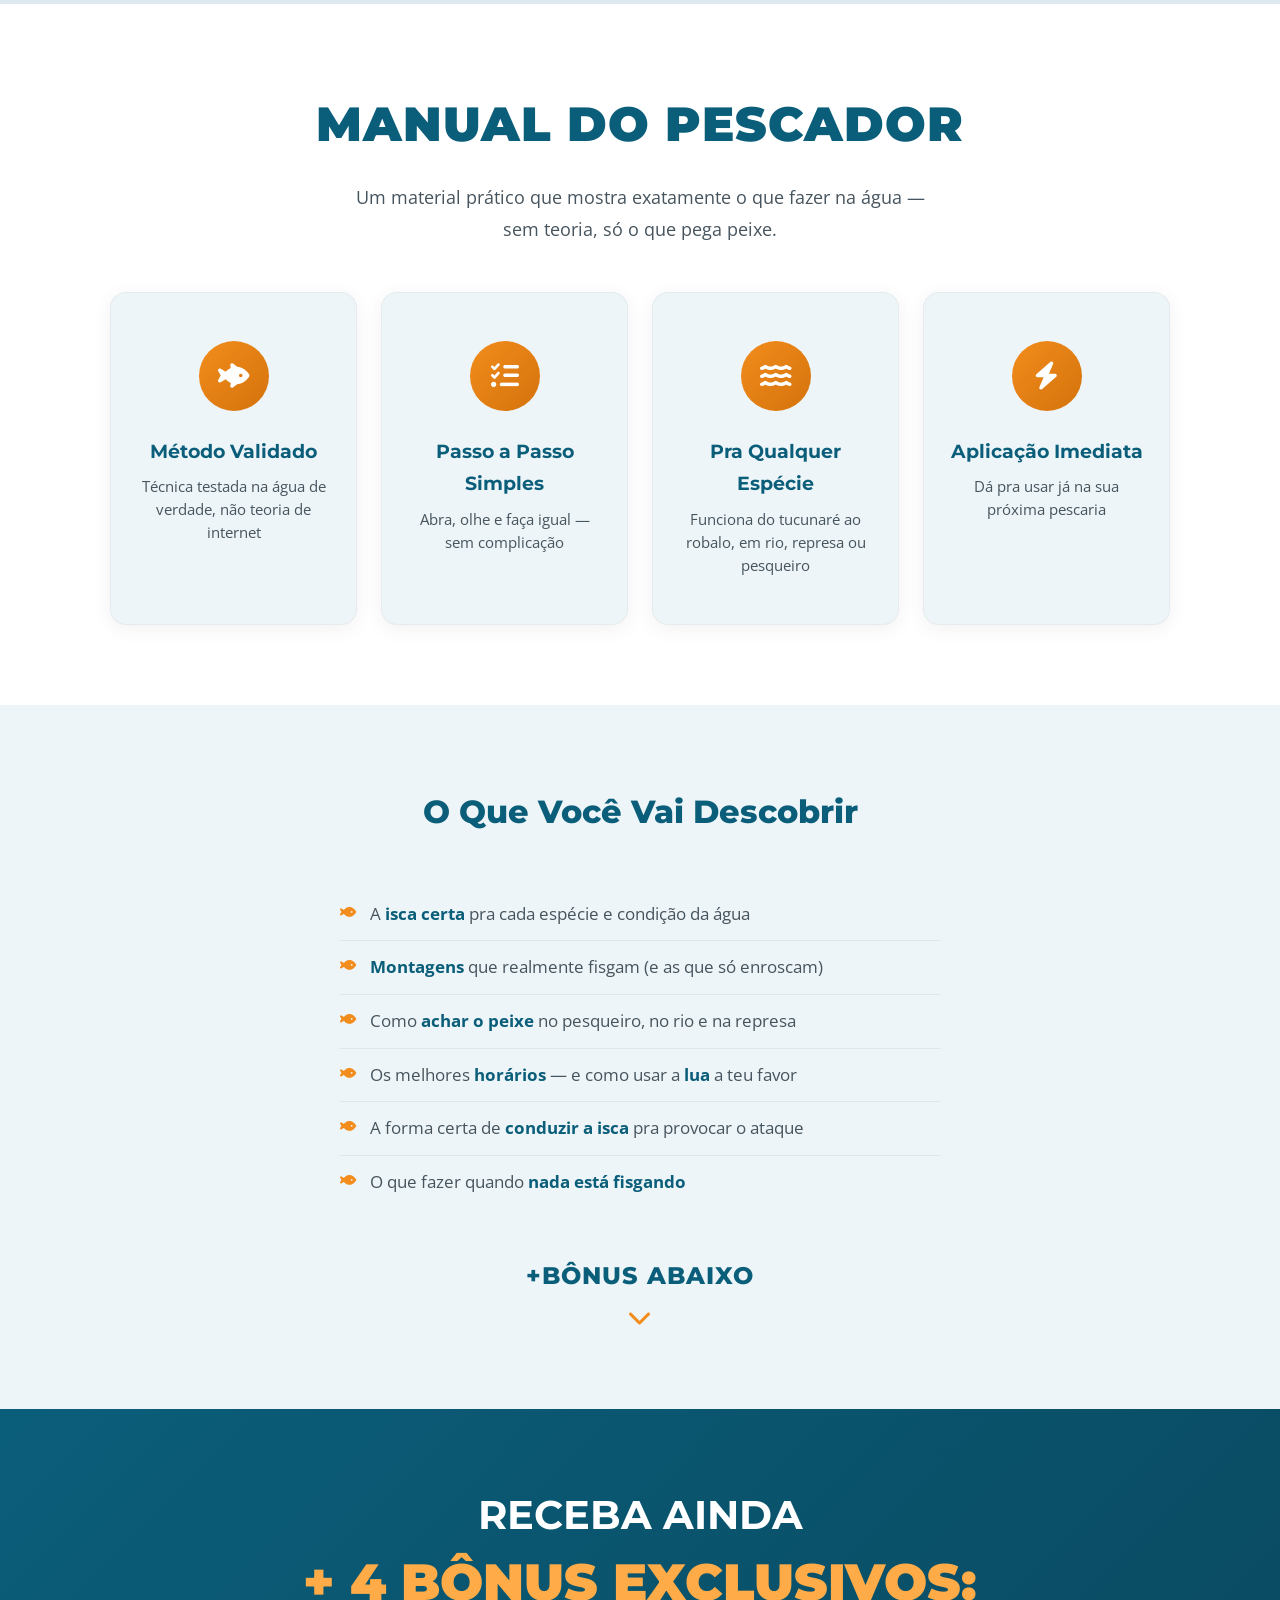
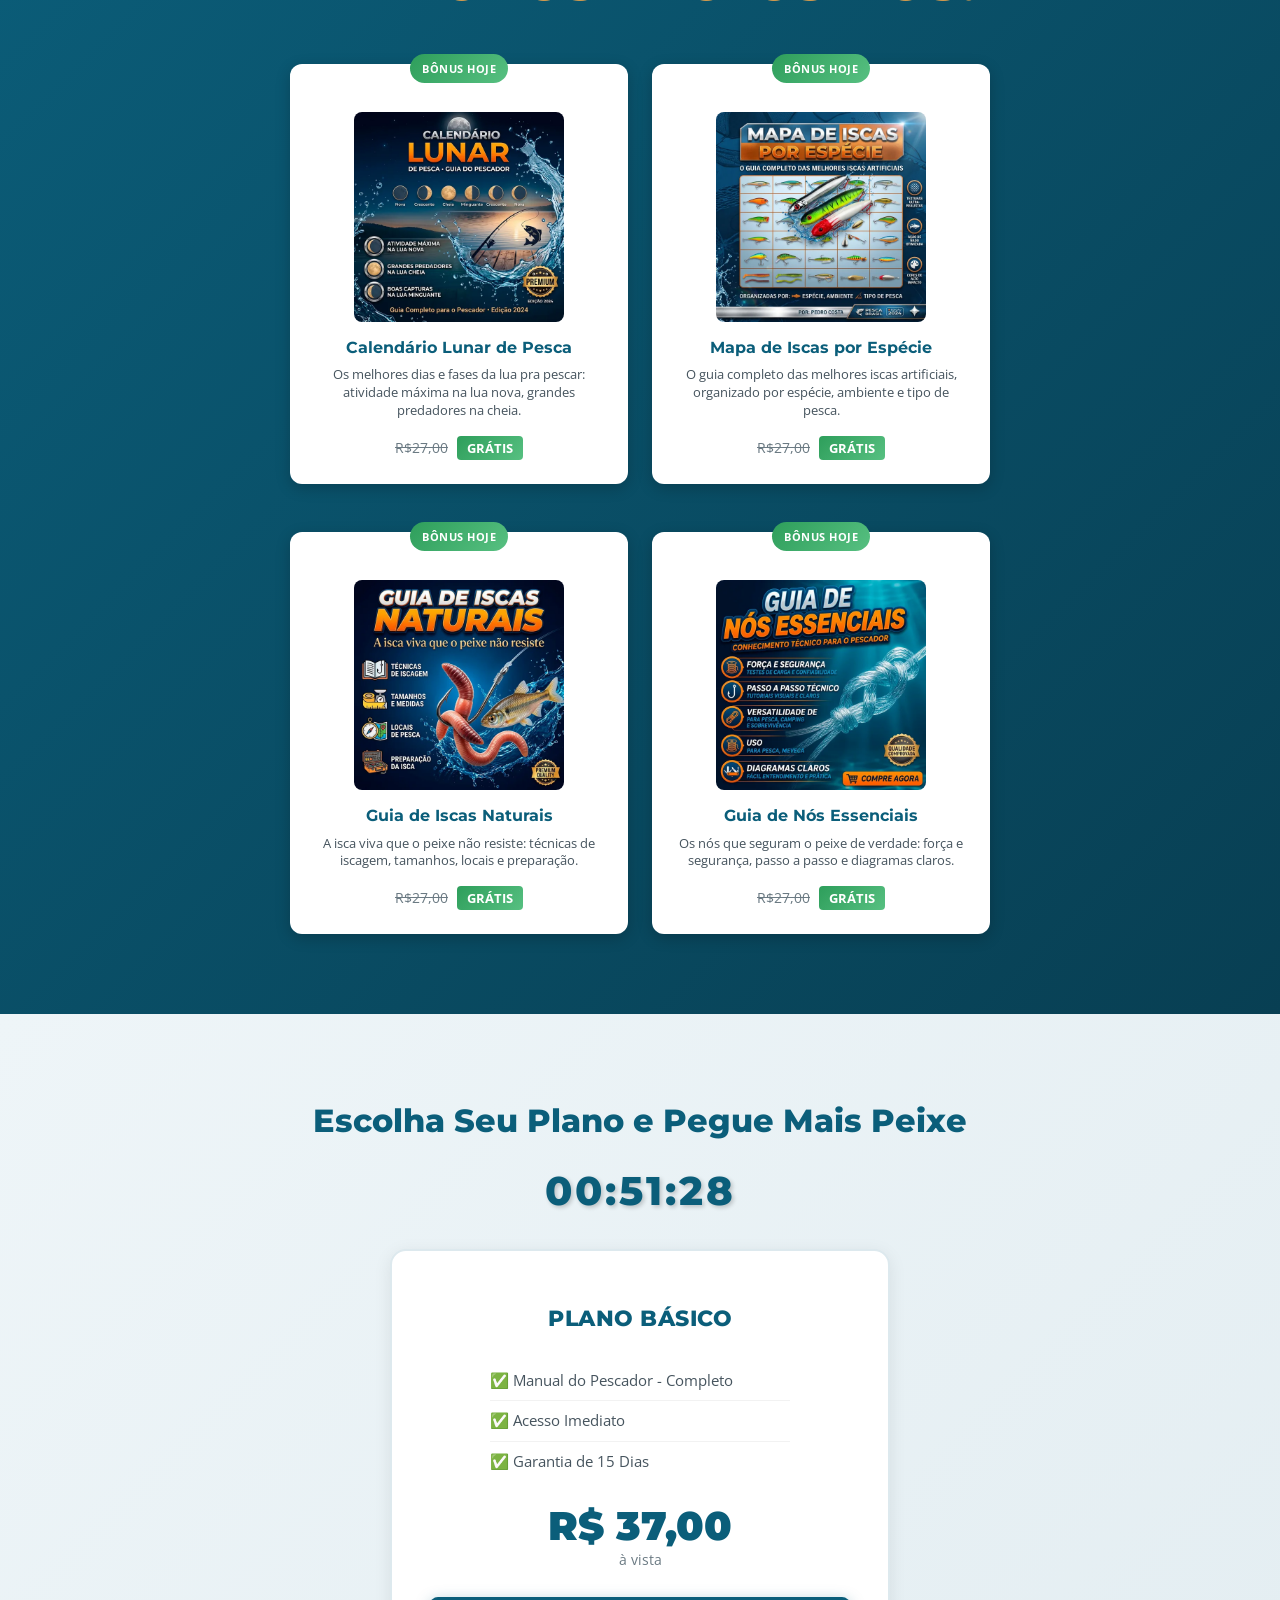
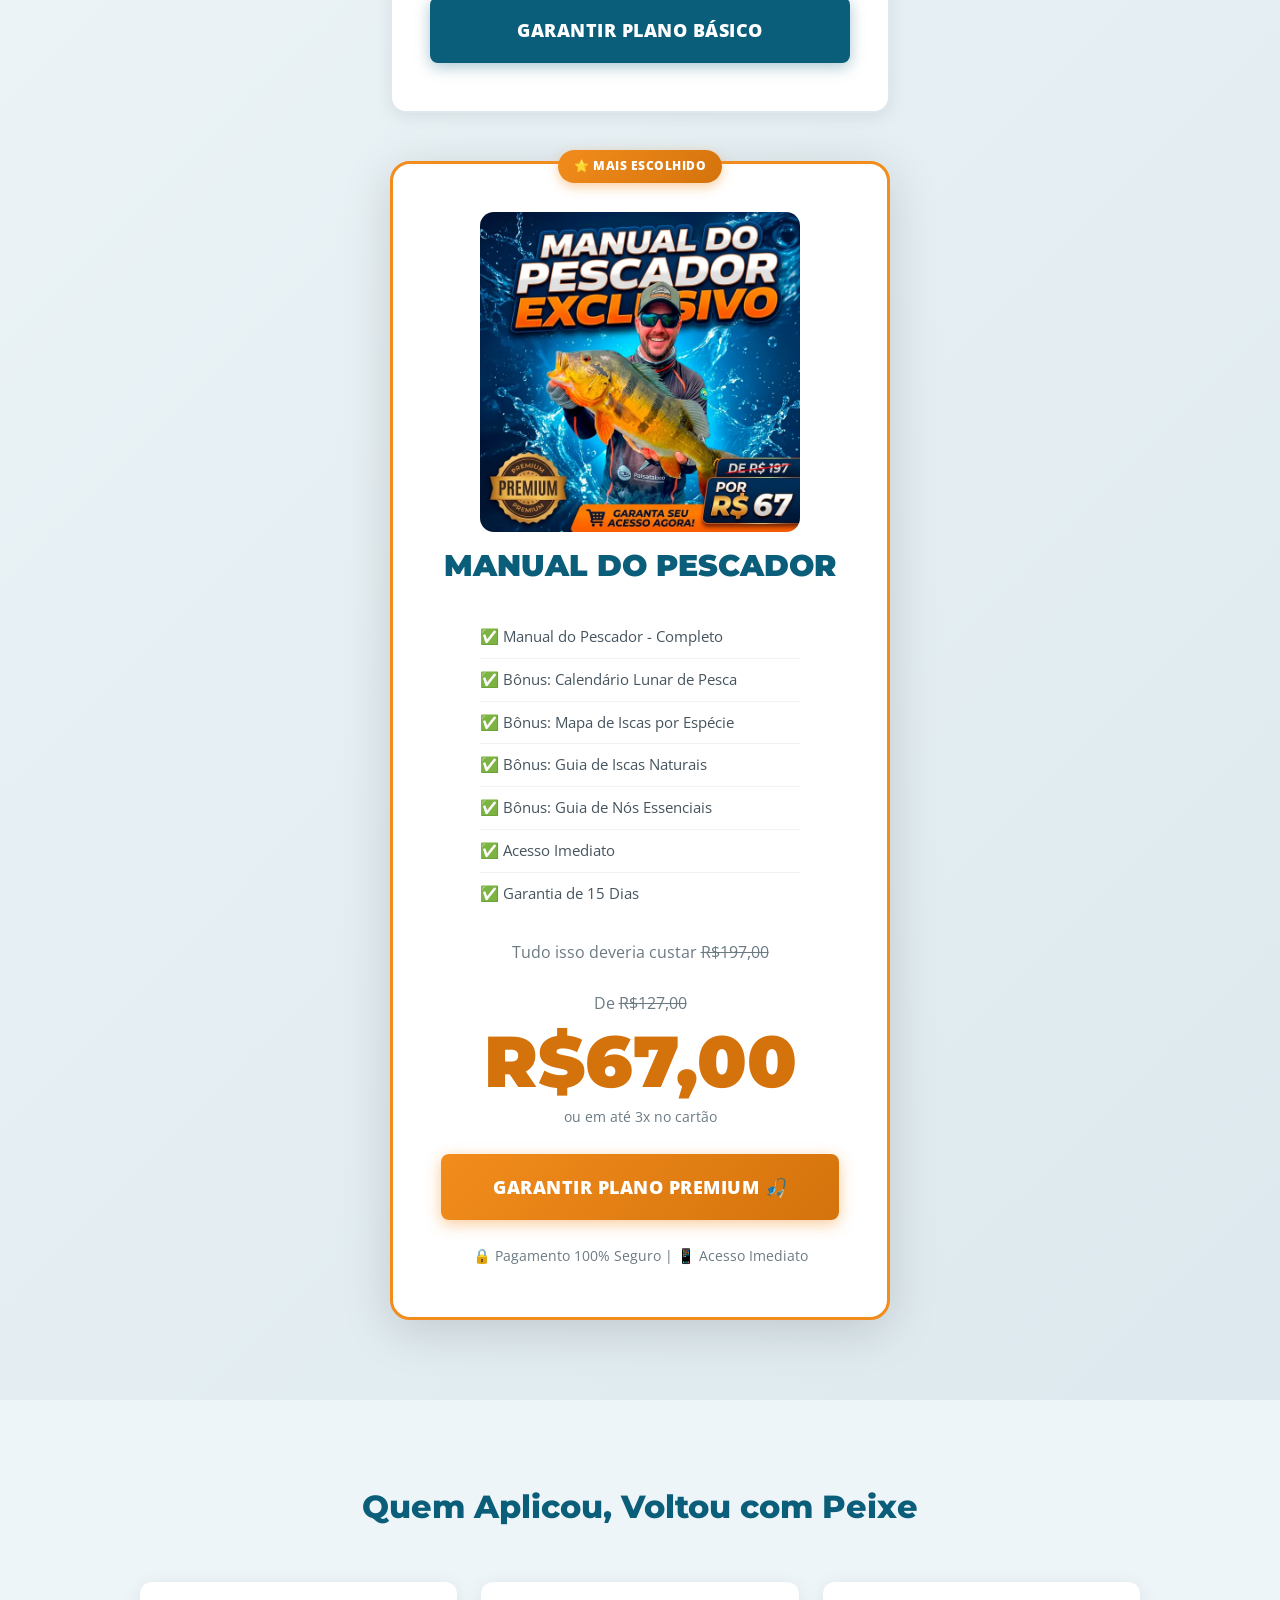
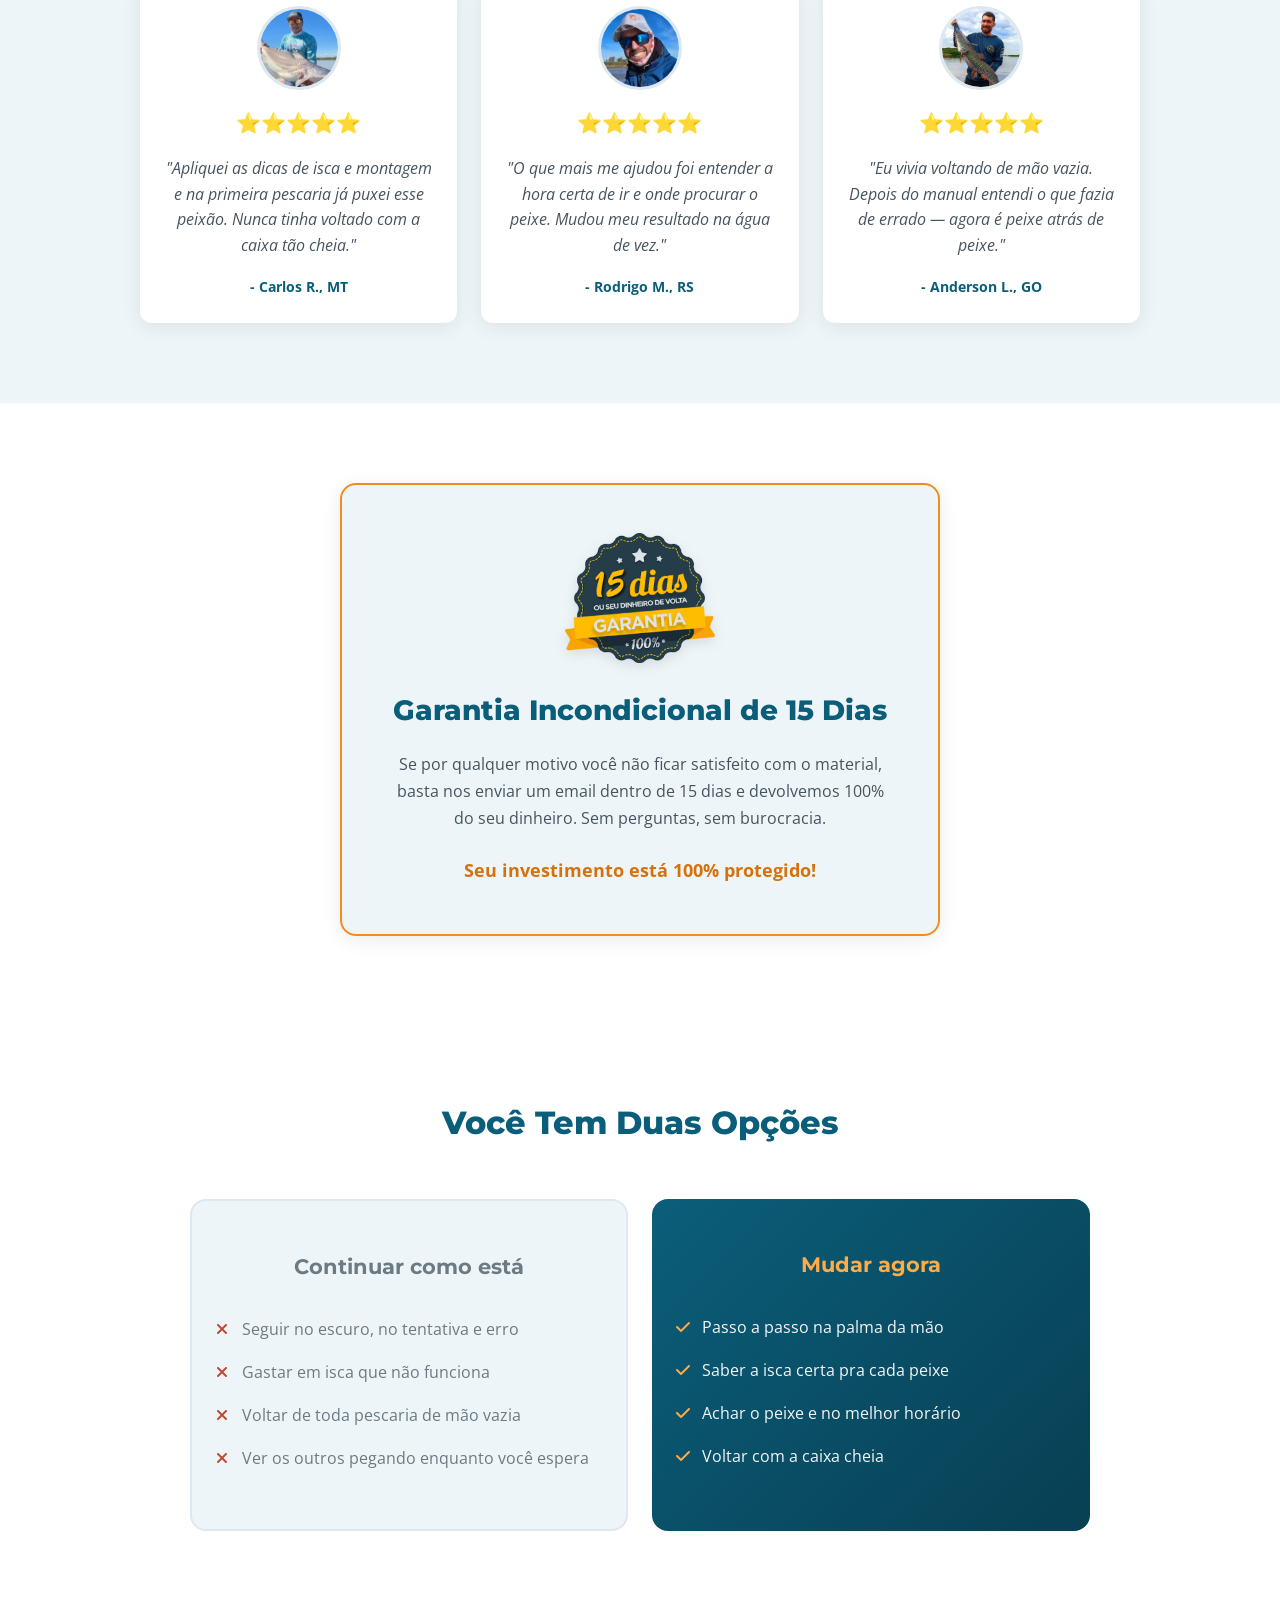
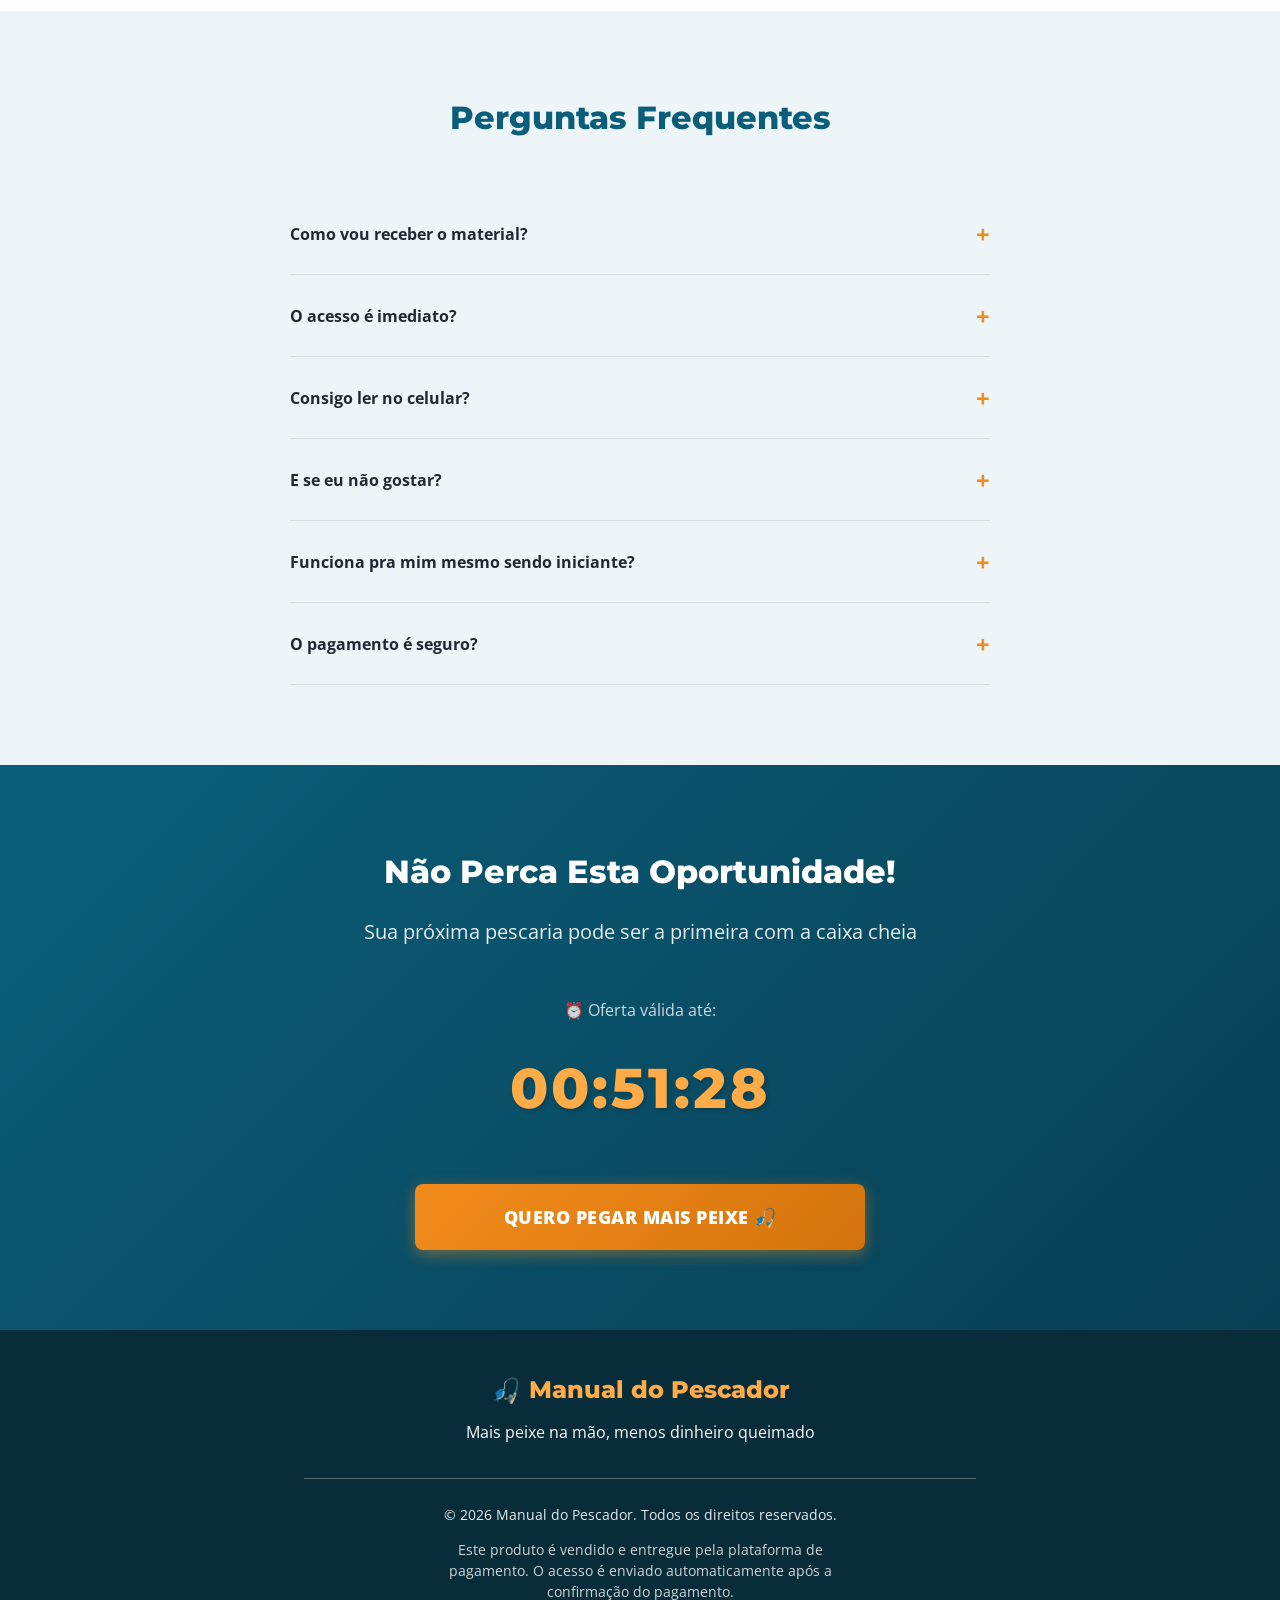
==== commit f7095d46: "feat: depoimentos com fotos reais + CTA na agitacao e ajustes de UI - Depoimentos: fotos reais dos c" ====
--- a/public_html/index.html
+++ b/public_html/index.html
@@ -154,6 +154,12 @@
                 que não volta. O atalho é um só:
                 <strong>usar o que já foi testado e fazer igual na água.</strong>
             </p>
+
+            <div class="agitation-cta">
+                <a href="#oferta" class="btn btn-primary btn-cta pulse">
+                    QUERO PEGAR MAIS PEIXE 🎣
+                </a>
+            </div>
         </div>
     </section>
 
@@ -340,26 +346,24 @@
 
             <div class="testimonials-grid">
                 <div class="testimonial-card">
-                    <img src="./assets/perfil-1.png" alt="Depoimento" class="testimonial-avatar">
+                    <img src="./assets/perfil-1.webp" alt="Carlos com o peixão capturado" class="testimonial-avatar">
                     <div class="testimonial-stars">⭐⭐⭐⭐⭐</div>
-                    <p class="testimonial-text">"[Depoimento real do cliente]"</p>
-                    <p class="testimonial-author">- [Nome], [UF]</p>
+                    <p class="testimonial-text">"Apliquei as dicas de isca e montagem e na primeira pescaria já puxei esse peixão. Nunca tinha voltado com a caixa tão cheia."</p>
+                    <p class="testimonial-author">- Carlos R., MT</p>
                 </div>
                 <div class="testimonial-card">
-                    <img src="./assets/perfil-2.png" alt="Depoimento" class="testimonial-avatar">
+                    <img src="./assets/perfil-2.webp" alt="Rodrigo, leitor do Manual do Pescador" class="testimonial-avatar">
                     <div class="testimonial-stars">⭐⭐⭐⭐⭐</div>
-                    <p class="testimonial-text">"[Depoimento real do cliente]"</p>
-                    <p class="testimonial-author">- [Nome], [UF]</p>
+                    <p class="testimonial-text">"O que mais me ajudou foi entender a hora certa de ir e onde procurar o peixe. Mudou meu resultado na água de vez."</p>
+                    <p class="testimonial-author">- Rodrigo M., RS</p>
                 </div>
                 <div class="testimonial-card">
-                    <img src="./assets/perfil-3.png" alt="Depoimento" class="testimonial-avatar">
+                    <img src="./assets/perfil-3.webp" alt="Anderson com a captura do dia" class="testimonial-avatar">
                     <div class="testimonial-stars">⭐⭐⭐⭐⭐</div>
-                    <p class="testimonial-text">"[Depoimento real do cliente]"</p>
-                    <p class="testimonial-author">- [Nome], [UF]</p>
-                </div>
-            </div>
-
-            <!-- >>> PREENCHER: grid de fotos reais de peixes capturados pelos clientes -->
+                    <p class="testimonial-text">"Eu vivia voltando de mão vazia. Depois do manual entendi o que fazia de errado — agora é peixe atrás de peixe."</p>
+                    <p class="testimonial-author">- Anderson L., GO</p>
+                </div>
+            </div>
         </div>
     </section>
 
--- a/public_html/assets/styles.css
+++ b/public_html/assets/styles.css
@@ -344,6 +344,11 @@
 
 .agitation-text strong {
     color: var(--primary);
+}
+
+.agitation-cta {
+    text-align: center;
+    margin-top: var(--space-lg);
 }
 
 /* ==========================================================================
@@ -764,7 +769,7 @@
 
 .bonus-image {
     width: 100%;
-    max-width: 150px;
+    max-width: 210px;
     height: auto;
     margin: var(--space-md) auto var(--space-sm);
     border-radius: 8px;
@@ -1002,11 +1007,13 @@
     margin: 0 auto;
 }
 
-.offer-mockup img { width: 100%; height: auto; }
+.offer-mockup img { width: 100%; height: auto; border-radius: 14px; }
 
 .offer-name {
     font-family: var(--font-heading);
-    font-size: 1.75rem;
+    /* tamanho fluido calibrado p/ caber em 1 linha sem vazar do card;
+       se nao couber em telas minusculas, quebra suave (sem overflow) */
+    font-size: clamp(1.05rem, 5.6vw, 1.9rem);
     font-weight: 900;
     color: var(--primary);
     margin-top: var(--space-xs);
@@ -1092,11 +1099,14 @@
 }
 
 .testimonial-avatar {
-    width: 70px;
-    height: 70px;
+    display: block;
+    width: 84px;
+    height: 84px;
     border-radius: 50%;
     object-fit: cover;
+    object-position: center 25%; /* favorece o rosto no recorte circular */
     margin: 0 auto var(--space-sm);
+    border: 3px solid var(--foam-dark);
 }
 
 .testimonial-stars {
@@ -1520,7 +1530,7 @@
 
     .bonus-grid { gap: 36px 8px; }
     .bonus-card { padding: 8px; }
-    .bonus-image { max-width: 90px; }
+    .bonus-image { max-width: 150px; }
     .bonus-card h4 { font-size: 0.85rem; }
     .bonus-desc { font-size: 0.7rem; }
     .bonus-price { font-size: 0.72rem; }
